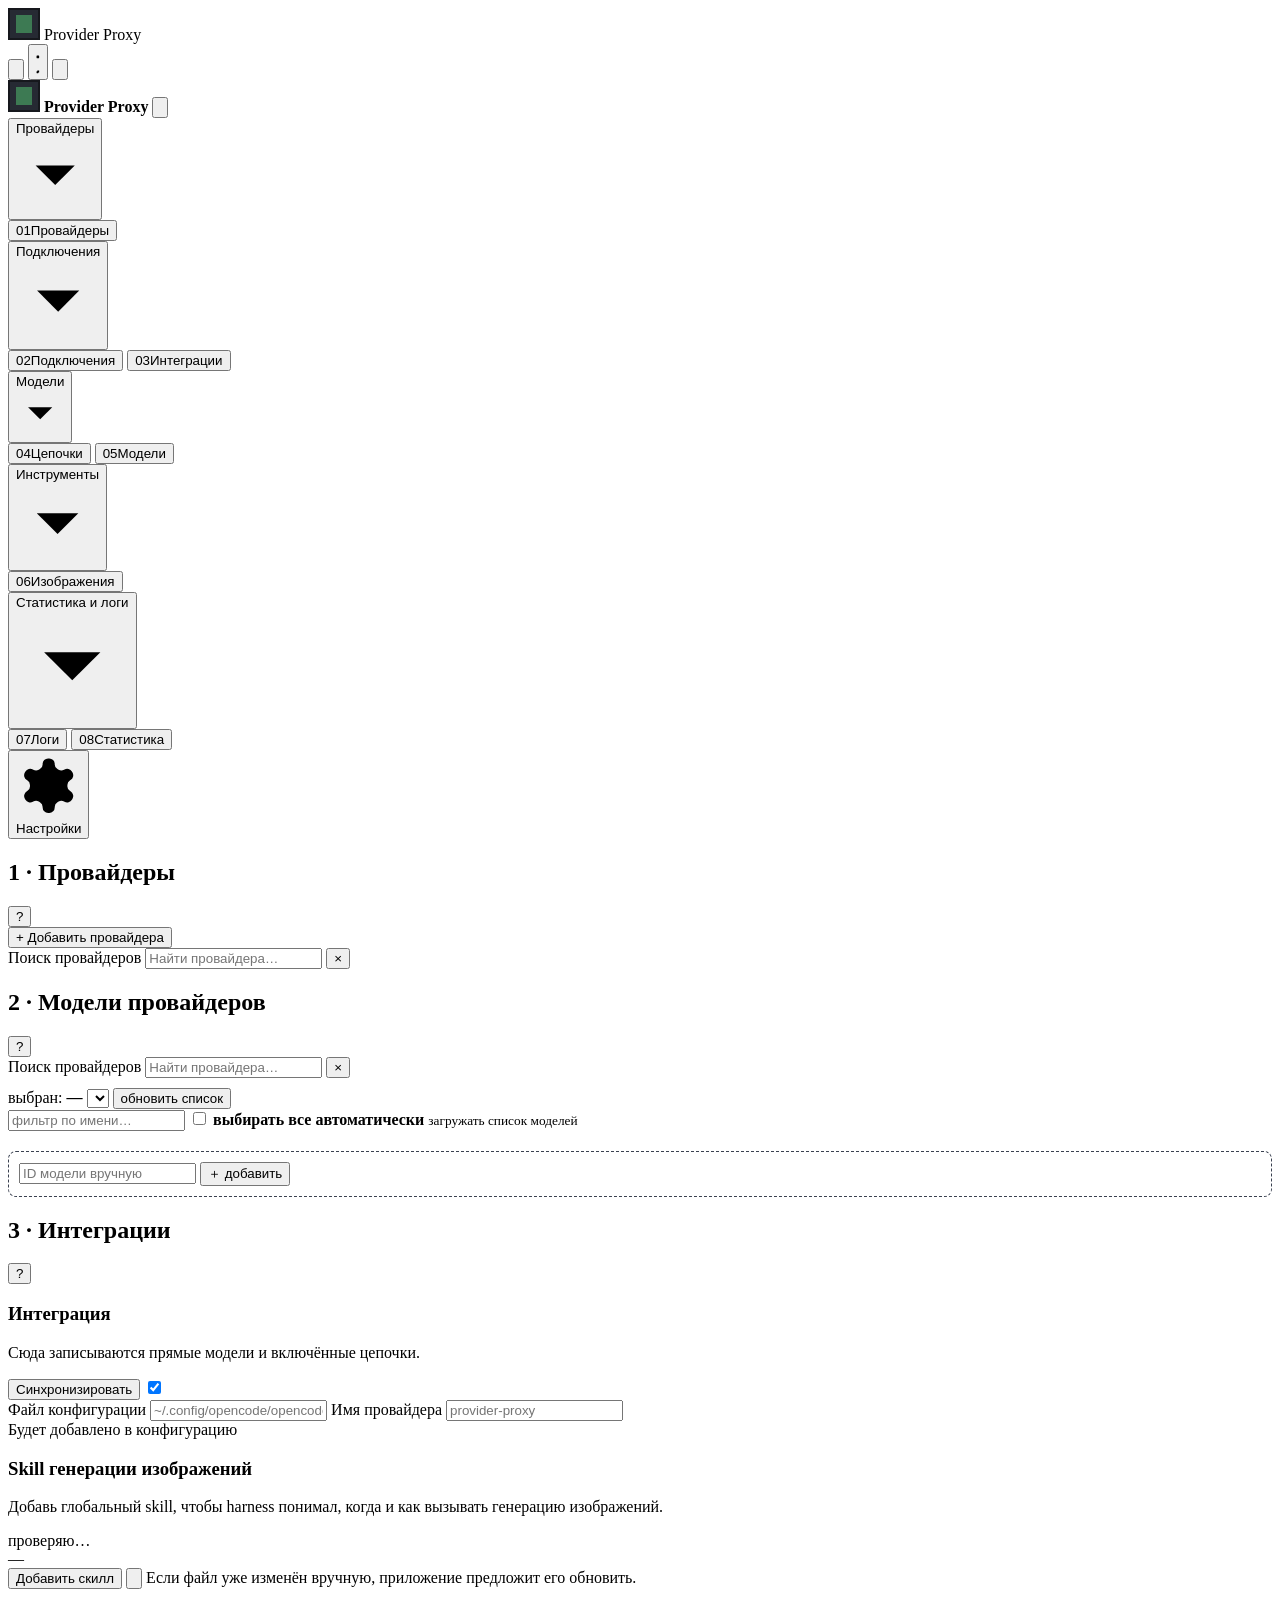
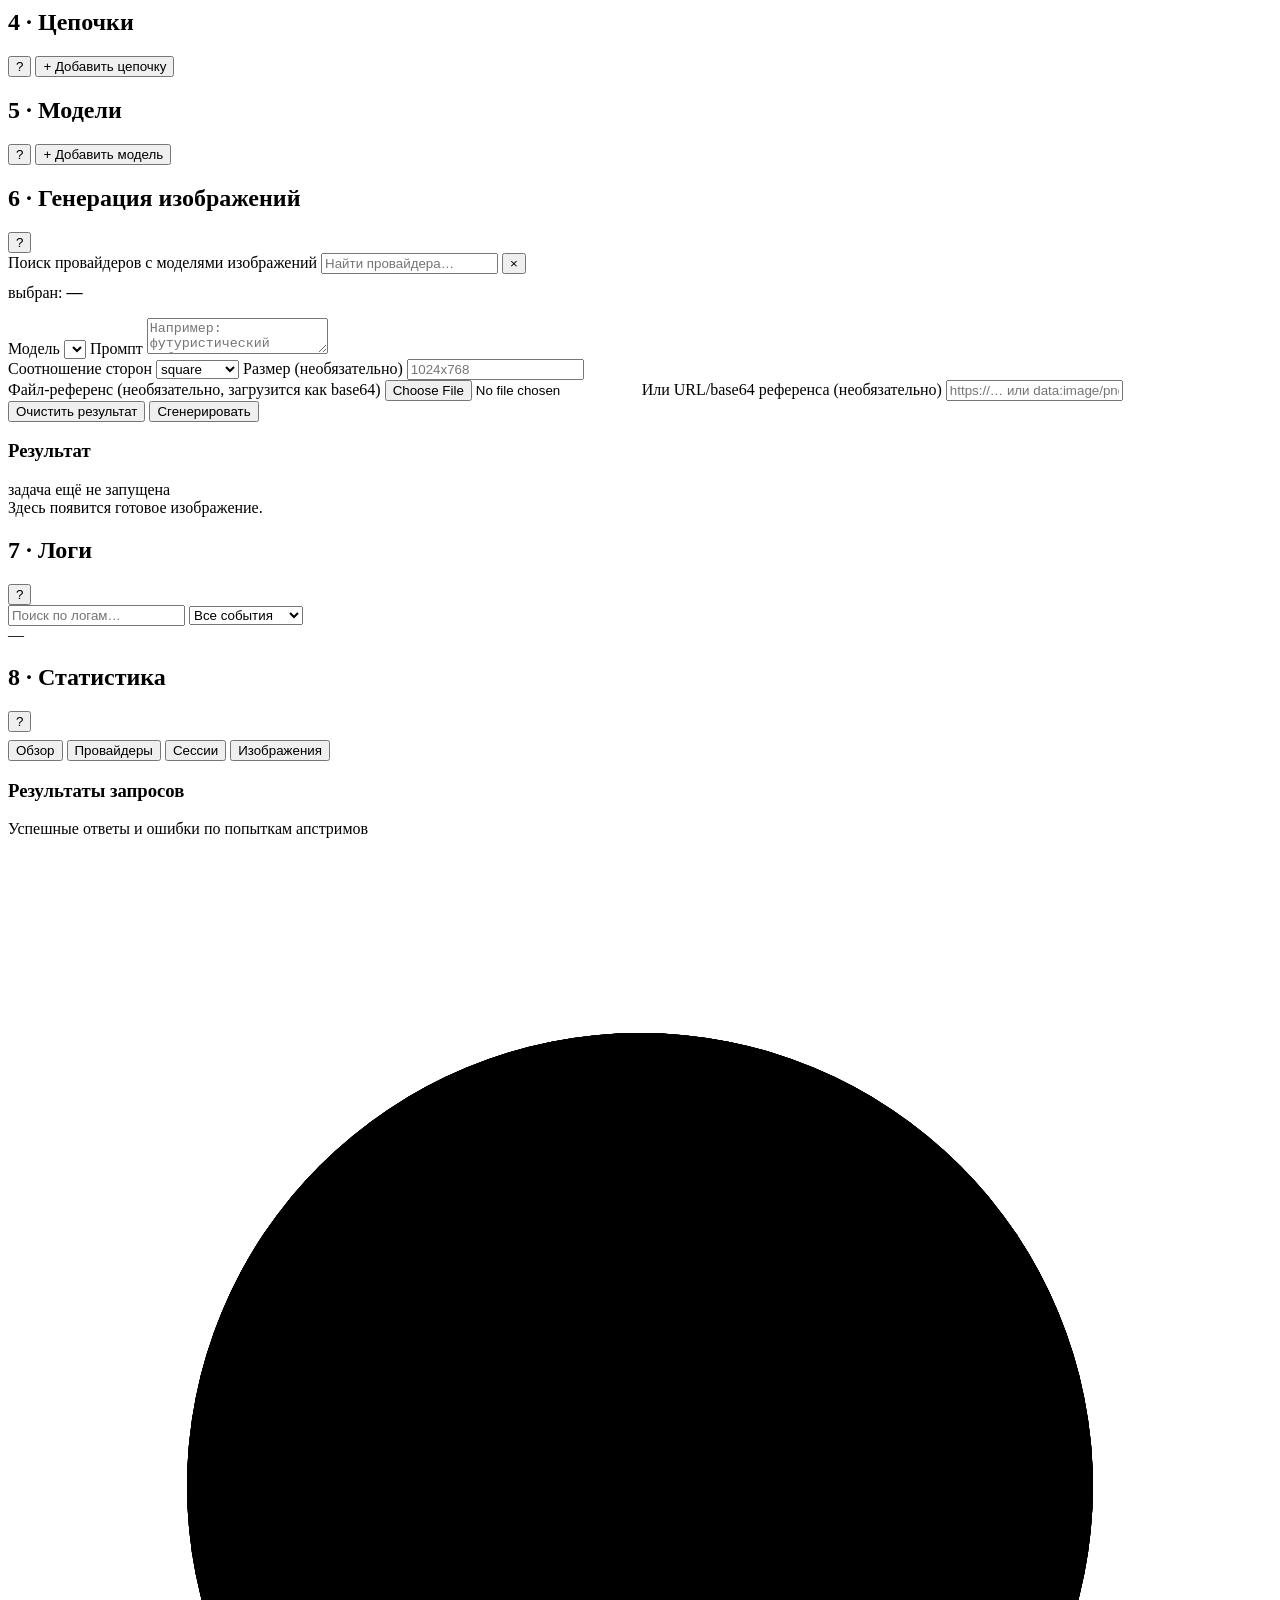
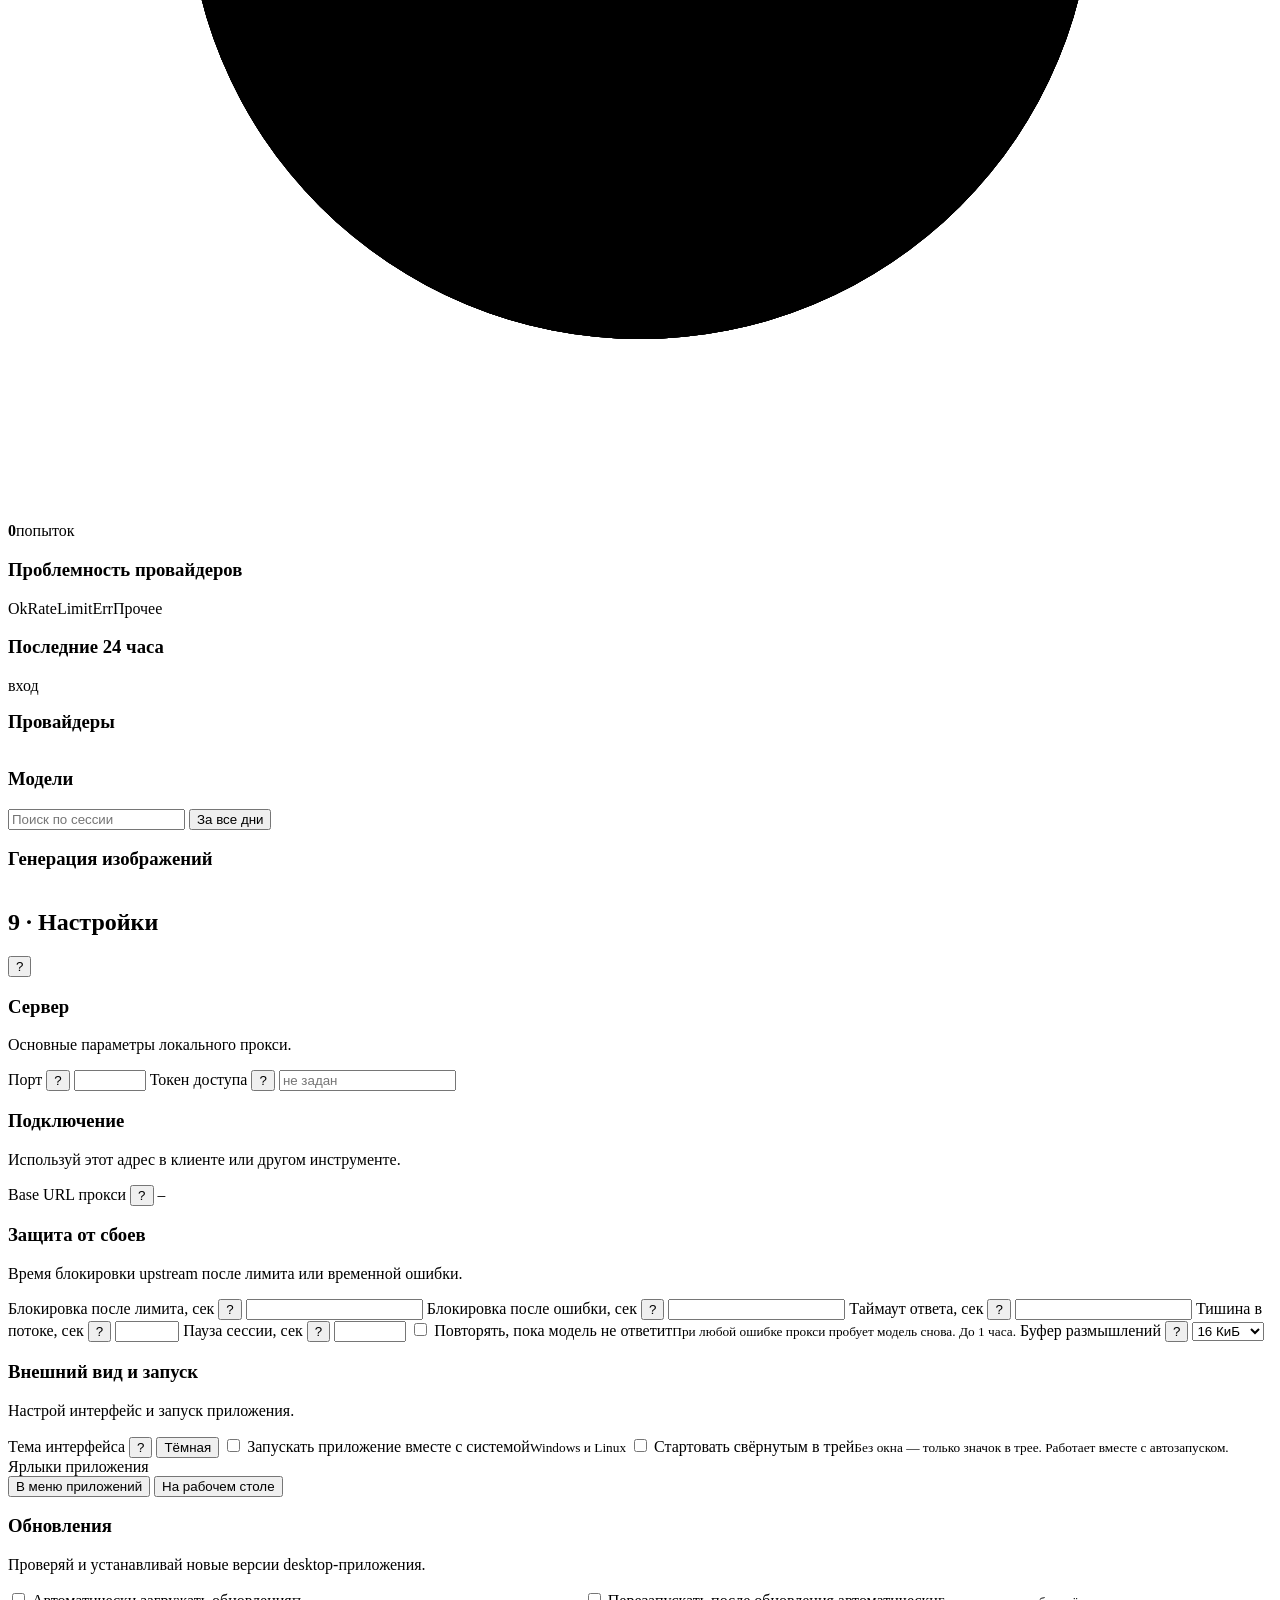
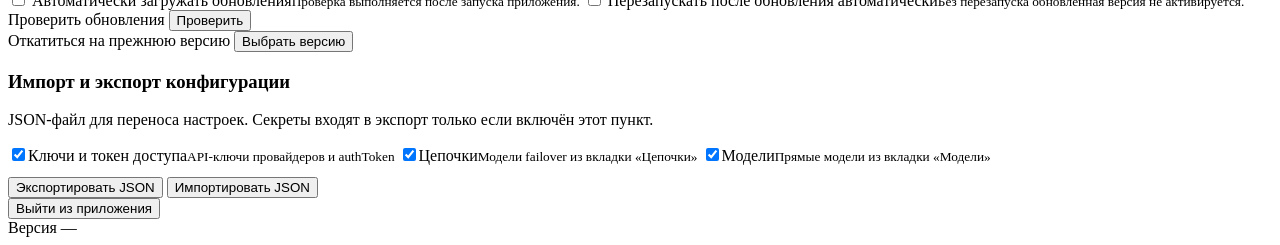
==== rust-desktop/frontend/index.html @ 4d6de106 "feat(window): кастомная рамка и кнопки окна на Windows" ====
<!doctype html>
<html lang="ru">
<head>
<meta charset="utf-8">
<meta name="viewport" content="width=device-width, initial-scale=1">
<title>provider_proxy</title>
<link rel="icon" type="image/png" href="[data-uri]">
</head>
<body>
<header id="titlebar" class="titlebar" data-tauri-drag-region="deep">
  <div class="titlebar-brand">
    <img class="titlebar-mark" src="[data-uri]" alt="">
    <span>Provider Proxy</span>
  </div>
  <div class="titlebar-controls">
    <button id="titlebar-minimize" class="titlebar-button" type="button" aria-label="Свернуть окно" title="Свернуть">
      <svg viewBox="0 0 10 10" aria-hidden="true"><path d="M1 5h8"/></svg>
    </button>
    <button id="titlebar-maximize" class="titlebar-button" type="button" aria-label="Развернуть окно" title="Развернуть">
      <svg class="titlebar-ico-maximize" viewBox="0 0 10 10" aria-hidden="true"><rect x="1.5" y="1.5" width="7" height="7" rx="1"/></svg>
      <svg class="titlebar-ico-restore" viewBox="0 0 10 10" aria-hidden="true"><path d="M3.5 3.5V1.5h5v5h-2"/><rect x="1.5" y="3.5" width="5" height="5" rx=".8"/></svg>
    </button>
    <button id="titlebar-close" class="titlebar-button titlebar-close" type="button" aria-label="Закрыть окно" title="Закрыть">
      <svg viewBox="0 0 10 10" aria-hidden="true"><path d="M1.6 1.6l6.8 6.8M8.4 1.6l-6.8 6.8"/></svg>
    </button>
  </div>
</header>
<main>
  <nav class="tabs" aria-label="Разделы приложения">
    <div class="tabs-brand">
      <img class="tabs-brand-mark" src="[data-uri]" alt="Provider Proxy">
      <span class="tabs-brand-text"><strong>Provider Proxy</strong></span>
      <button id="tabs-collapse" class="tabs-collapse" type="button" aria-label="Свернуть навигацию" aria-expanded="true" title="Свернуть навигацию"><svg viewBox="0 0 24 24" aria-hidden="true"><path d="m14 5-7 7 7 7"></path></svg></button>
    </div>
    <div class="tab-group" role="group" aria-label="Провайдеры">
      <button class="tab-group-toggle" type="button" data-group="providers" aria-expanded="true"><span>Провайдеры</span><span class="tab-group-chevron" aria-hidden="true"><svg viewBox="0 0 24 24"><path d="m6 9 6 6 6-6"/></svg></span></button>
      <div class="tab-group-tabs">
        <button data-tab="providers"><span class="tab-index">01</span><span class="tab-label">Провайдеры</span></button>
      </div>
    </div>
    <div class="tab-group" role="group" aria-label="Подключения">
      <button class="tab-group-toggle" type="button" data-group="connections" aria-expanded="true"><span>Подключения</span><span class="tab-group-chevron" aria-hidden="true"><svg viewBox="0 0 24 24"><path d="m6 9 6 6 6-6"/></svg></span></button>
      <div class="tab-group-tabs">
        <button data-tab="connections"><span class="tab-index">02</span><span class="tab-label">Подключения</span></button>
        <button data-tab="integrations"><span class="tab-index">03</span><span class="tab-label">Интеграции</span></button>
      </div>
    </div>
    <div class="tab-group" role="group" aria-label="Модели">
      <button class="tab-group-toggle" type="button" data-group="models" aria-expanded="true"><span>Модели</span><span class="tab-group-chevron" aria-hidden="true"><svg viewBox="0 0 24 24"><path d="m6 9 6 6 6-6"/></svg></span></button>
      <div class="tab-group-tabs">
        <button data-tab="chains"><span class="tab-index">04</span><span class="tab-label">Цепочки</span></button>
        <button data-tab="models"><span class="tab-index">05</span><span class="tab-label">Модели</span></button>
      </div>
    </div>
    <div class="tab-group" role="group" aria-label="Инструменты">
      <button class="tab-group-toggle" type="button" data-group="tools" aria-expanded="true"><span>Инструменты</span><span class="tab-group-chevron" aria-hidden="true"><svg viewBox="0 0 24 24"><path d="m6 9 6 6 6-6"/></svg></span></button>
      <div class="tab-group-tabs">
        <button data-tab="images"><span class="tab-index">06</span><span class="tab-label">Изображения</span></button>
      </div>
    </div>
    <div class="tab-group" role="group" aria-label="Статистика и логи">
      <button class="tab-group-toggle" type="button" data-group="stats" aria-expanded="true"><span>Статистика и логи</span><span class="tab-group-chevron" aria-hidden="true"><svg viewBox="0 0 24 24"><path d="m6 9 6 6 6-6"/></svg></span></button>
      <div class="tab-group-tabs">
        <button data-tab="logs"><span class="tab-index">07</span><span class="tab-label">Логи</span></button>
        <button data-tab="usage"><span class="tab-index">08</span><span class="tab-label">Статистика</span></button>
      </div>
    </div>
        <button id="update-nav-button" class="update-nav-button" type="button" hidden aria-label="Доступно обновление"><span class="update-nav-icon" aria-hidden="true"><svg viewBox="0 0 24 24"><path d="M21 15v4a2 2 0 0 1-2 2H5a2 2 0 0 1-2-2v-4"></path><path d="m7 10 5 5 5-5"></path><path d="M12 15V3"></path></svg></span><span id="update-nav-label">Обновление</span><span class="update-progress" id="update-progress" hidden><span class="update-progress-fill" id="update-progress-fill"></span></span></button>
        <button class="settings-nav-button" data-tab="settings" type="button"><span class="settings-nav-icon" aria-hidden="true"><svg viewBox="0 0 24 24"><path d="M12.22 2h-.44a2 2 0 0 0-2 2v.18a2 2 0 0 1-1 1.73l-.43.25a2 2 0 0 1-2 0l-.15-.08a2 2 0 0 0-2.73.73l-.22.38a2 2 0 0 0 .73 2.73l.15.1a2 2 0 0 1 1 1.72v.51a2 2 0 0 1-1 1.74l-.15.09a2 2 0 0 0-.73 2.73l.22.38a2 2 0 0 0 2.73.73l.15-.08a2 2 0 0 1 2 0l.43.25a2 2 0 0 1 1 1.73V20a2 2 0 0 0 2 2h.44a2 2 0 0 0 2-2v-.18a2 2 0 0 1 1-1.73l.43-.25a2 2 0 0 1 2 0l.15.08a2 2 0 0 0 2.73-.73l.22-.38a2 2 0 0 0-.73-2.73l-.15-.09a2 2 0 0 1-1-1.74v-.5a2 2 0 0 1 1-1.74l.15-.09a2 2 0 0 0 .73-2.73l-.22-.38a2 2 0 0 0-2.73-.73l-.15.08a2 2 0 0 1-2 0l-.43-.25a2 2 0 0 1-1-1.73V4a2 2 0 0 0-2-2z"></path><circle cx="12" cy="12" r="3"></circle></svg></span><span>Настройки</span></button>
  </nav>

  <section data-tab="providers">
    <div class="section-head">
      <h2>1&nbsp;·&nbsp;Провайдеры</h2>
      <button type="button" class="field-help" data-hint="Подключение внешних провайдеров." aria-label="Что на вкладке «Провайдеры»">?</button>
      <div class="row">
        <button id="p-checkins" style="display:none">Открыть все чекины</button>
        <button class="primary" id="p-add">+ Добавить провайдера</button>
      </div>
    </div>
    <div class="filter-bar">
      <label class="search-field">
        <span class="sr-only">Поиск провайдеров</span>
        <input id="providers-filter" placeholder="Найти провайдера…" autocomplete="off">
        <button id="providers-filter-clear" class="search-clear" type="button" aria-label="Очистить поиск провайдеров" title="Очистить">×</button>
      </label>
      <span id="providers-filter-result" class="filter-result"></span>
    </div>
    <table id="providers"></table>
  </section>

  <section data-tab="connections">
    <div class="section-head">
      <h2>2&nbsp;·&nbsp;Модели провайдеров</h2>
      <button type="button" class="field-help" data-hint="Включение моделей провайдера. Только включенные модели могут быть использованы в дальнейшем." aria-label="Что на вкладке «Подключения»">?</button>
      <span class="muted" id="pm-status"></span>
    </div>
    <div class="provider-picker">
      <div class="filter-bar">
        <label class="search-field">
          <span class="sr-only">Поиск провайдеров</span>
          <input id="pm-provider-filter" placeholder="Найти провайдера…" autocomplete="off">
          <button id="pm-provider-filter-clear" class="search-clear" type="button" aria-label="Очистить поиск провайдеров" title="Очистить">×</button>
        </label>
        <span id="pm-provider-result" class="filter-result"></span>
      </div>
      <div id="pm-provider-options" class="provider-options" role="listbox" aria-label="Список провайдеров"></div>
    </div>
    <div class="row" style="margin-top:10px">
      <span class="muted">выбран:</span>
      <span id="pm-provider-current" class="provider-current"><strong>—</strong></span>
      <select id="pm-provider" class="sr-only" tabindex="-1" aria-hidden="true"></select>
      <button type="button" id="pm-refresh">обновить список</button>
    </div>
    <div class="pm-filter-row">
      <input id="pm-filter" placeholder="фильтр по имени…">
      <label class="pm-autoload" title="Все модели провайдера выбираются и обновляются автоматически. Галочки на моделях не ставятся.">
        <input id="pm-autoload" type="checkbox">
        <span class="pm-autoload-body">
          <strong>выбирать все автоматически</strong>
          <small>загружать список моделей</small>
        </span>
      </label>
    </div>
    <div id="pm-list" style="max-height:360px;overflow:auto;margin-top:8px;padding-right:2px;scrollbar-gutter:stable;display:grid;grid-template-columns:repeat(var(--pm-cols,1),minmax(0,1fr));gap:8px"></div>
    <div class="row" style="margin-top:12px;padding:10px;border:1px dashed #3a4150;border-radius:8px">
      <input id="pm-manual" placeholder="ID модели вручную" style="flex:1">
      <button type="button" id="pm-add">＋ добавить</button>
    </div>
  </section>

  <section data-tab="integrations">
    <div class="section-head">
      <h2>3&nbsp;·&nbsp;Интеграции</h2>
      <button type="button" class="field-help" data-hint="Подключения к внешним инструментам." aria-label="Что на вкладке «Интеграции»">?</button>
    </div>
    <div class="opencode-panel integration-card">
      <div class="opencode-panel-head">
        <div>
          <h3>Интеграция</h3>
          <p>Сюда записываются прямые модели и включённые цепочки.</p>
        </div>
        <div class="integration-actions">
          <button id="opencode-sync" type="button">Синхронизировать</button>
          <label id="opencode-toggle" class="chain-toggle is-on" title="Выключить интеграцию">
            <input id="opencode-enabled" type="checkbox" checked>
            <span class="chain-switch" aria-hidden="true"></span>
          </label>
        </div>
      </div>
      <div class="opencode-config-grid">
        <label>Файл конфигурации
          <input id="oc-path" placeholder="~/.config/opencode/opencode.jsonc">
        </label>
        <label>Имя провайдера
          <input id="oc-provider" placeholder="provider-proxy">
        </label>
      </div>
      <div class="opencode-preview-head">
        <span class="muted">Будет добавлено в конфигурацию</span>
        <span id="oc-status" class="muted"></span>
      </div>
      <div id="oc-preview" class="opencode-preview"></div>
      <div class="skill-card integration-skill-card">
        <div class="skill-card-head">
          <div>
            <h3>Skill генерации изображений</h3>
            <p>Добавь глобальный skill, чтобы harness понимал, когда и как вызывать генерацию изображений.</p>
          </div>
          <span id="image-skill-status" class="skill-status">проверяю…</span>
        </div>
        <div id="image-skill-path" class="skill-path">—</div>
        <div class="row">
          <button type="button" id="image-skill-install" class="primary">Добавить скилл</button>
          <button type="button" id="image-skill-settings" class="settings-button" aria-label="Настройки skill" title="Модель по умолчанию для skill">
            <svg viewBox="0 0 24 24" aria-hidden="true"><path d="M4 6h5m6 0h5M4 12h2m6 0h8M4 18h8m6 0h2"/><circle cx="12" cy="6" r="2"/><circle cx="9" cy="12" r="2"/><circle cx="16" cy="18" r="2"/></svg>
          </button>
          <span class="muted">Если файл уже изменён вручную, приложение предложит его обновить.</span>
        </div>
      </div>
    </div>
  </section>

  <section data-tab="chains">
    <div class="section-head">
      <h2>4&nbsp;·&nbsp;Цепочки</h2>
      <button type="button" class="field-help" data-hint="Цепочка пробует модели по очереди: если первая не ответила, берётся следующая." aria-label="Что на вкладке «Цепочки»">?</button>
      <button class="primary" id="m-add">+ Добавить цепочку</button>
    </div>
    <div id="models"></div>
  </section>

  <section data-tab="models">
    <div class="section-head">
      <h2>5&nbsp;·&nbsp;Модели</h2>
      <button type="button" class="field-help" data-hint="Выбор провайдера и его моделей, которые нужно использовать без цепочки." aria-label="Что на вкладке «Модели»">?</button>
      <button class="primary" id="om-add">+ Добавить модель</button>
    </div>
    <div id="opencode-models" class="provider-models"></div>
  </section>

  <section data-tab="images">
    <div class="section-head">
      <h2>6&nbsp;·&nbsp;Генерация изображений</h2>
      <button type="button" class="field-help" data-hint="Использование image моделей для генерации изображений." aria-label="Что на вкладке «Изображения»">?</button>
      <span class="muted" id="ig-status"></span>
    </div>
    <div class="provider-picker">
      <div class="filter-bar">
        <label class="search-field">
          <span class="sr-only">Поиск провайдеров с моделями изображений</span>
          <input id="ig-provider-filter" placeholder="Найти провайдера…" autocomplete="off">
          <button id="ig-provider-filter-clear" class="search-clear" type="button" aria-label="Очистить поиск провайдеров" title="Очистить">×</button>
        </label>
        <span id="ig-provider-result" class="filter-result"></span>
      </div>
      <div id="ig-provider-options" class="provider-options" role="listbox" aria-label="Провайдеры с моделями изображений"></div>
    </div>
    <div class="row" style="margin-top:10px">
      <span class="muted">выбран:</span>
      <span id="ig-provider-current" class="provider-current"><strong>—</strong></span>
    </div>
    <div class="image-layout" style="margin-top:16px">
      <form id="ig-form" class="image-form">
        <label class="image-model-select">Модель
          <select id="ig-model"></select>
        </label>
        <label>Промпт
          <textarea id="ig-prompt" required placeholder="Например: футуристический киберпанк-город ночью, кинематографичный свет"></textarea>
        </label>
        <div class="row">
          <label>Соотношение сторон
            <select id="ig-ratio">
              <option value="square">square</option>
              <option value="portrait">portrait</option>
              <option value="landscape">landscape</option>
            </select>
          </label>
          <label><span class="image-field-heading">Размер <span class="muted">(необязательно)</span></span>
            <input id="ig-size" placeholder="1024x768">
          </label>
        </div>
        <label class="image-file-row"><span class="image-field-heading">Файл-референс <span class="muted">(необязательно, загрузится как base64)</span></span>
          <input id="ig-image-file" type="file" accept="image/*">
          <span id="ig-image-file-name" class="image-reference-name"></span>
        </label>
        <label class="image-url-row"><span class="image-field-heading">Или URL/base64 референса <span class="muted">(необязательно)</span></span>
          <input id="ig-image" placeholder="https://… или data:image/png;base64,…">
        </label>
        <div class="image-form-actions">
          <button type="button" id="ig-clear">Очистить результат</button>
          <button type="submit" class="primary" id="ig-generate">Сгенерировать</button>
        </div>
      </form>
      <article class="image-result">
        <div class="image-result-head">
          <div>
            <h3>Результат</h3>
            <div id="ig-task-status" class="image-task-status">задача ещё не запущена</div>
          </div>
        </div>
        <div id="ig-preview" class="image-preview"><div class="image-empty">Здесь появится готовое изображение.</div></div>
      </article>
    </div>
  </section>

  <section data-tab="logs">
    <div class="section-head">
        <h2>7&nbsp;·&nbsp;Логи</h2>
      <button type="button" class="field-help" data-hint="Записи прокси: переключения между провайдерами, ошибки апстримов и ответы моделей." aria-label="Что на вкладке «Логи»">?</button>
      <span class="muted" id="log-info"></span>
    </div>
    <div class="log-controls">
      <input id="log-search" type="search" placeholder="Поиск по логам…" aria-label="Поиск по логам">
      <select id="log-filter" aria-label="Фильтр логов">
        <option value="all">Все события</option>
        <option value="answer">Ответы</option>
        <option value="switch">Переключения</option>
        <option value="error">Ошибки</option>
      </select>
    </div>
    <div class="logbox" id="logbox">—</div>
    <div class="log-pager" id="log-pager"></div>
  </section>

  <section data-tab="usage">
    <div class="section-head">
        <h2>8&nbsp;·&nbsp;Статистика</h2>
      <button type="button" class="field-help" data-hint="Запросы, провайдеры и сессии за выбранный день и за всё время." aria-label="Что на вкладке «Статистика»">?</button>
      <span class="muted" id="u-info"></span>
    </div>
    <p class="muted" id="u-lifetime" style="margin:8px 0 0"></p>
    <div id="u-days" class="usage-days" role="tablist" aria-label="Статистика по дням"></div>
    <div id="u-groups" class="usage-groups" role="tablist" aria-label="Разделы статистики">
      <button type="button" class="usage-group" data-group="overview" role="tab">Обзор</button>
      <button type="button" class="usage-group" data-group="providers" role="tab">Провайдеры</button>
      <button type="button" class="usage-group" data-group="sessions" role="tab">Сессии</button>
      <button type="button" class="usage-group" data-group="images" role="tab">Изображения</button>
    </div>
    <div class="usage-panel" data-panel="overview">
      <div class="tiles" id="u-tiles"></div>
      <div class="usage-grid">
        <article class="chart-card">
          <div class="chart-head">
            <div>
              <h3>Результаты запросов</h3>
              <p>Успешные ответы и ошибки по попыткам апстримов</p>
            </div>
            <span class="muted" id="u-outcome-note"></span>
          </div>
          <div class="outcome-layout">
            <div class="donut-wrap">
              <svg viewBox="0 0 120 120" role="img" aria-label="Результаты запросов">
                <circle class="donut-track" cx="60" cy="60" r="43"></circle>
                <circle id="u-donut-ok" class="donut-segment ok" cx="60" cy="60" r="43"></circle>
                <circle id="u-donut-failed" class="donut-segment failed" cx="60" cy="60" r="43"></circle>
                <circle id="u-donut-skipped" class="donut-segment skipped" cx="60" cy="60" r="43"></circle>
                <circle id="u-donut-other" class="donut-segment other" cx="60" cy="60" r="43"></circle>
              </svg>
              <div class="donut-center"><strong id="u-donut-total">0</strong><span>попыток</span></div>
            </div>
            <div class="chart-legend" id="u-outcome-legend"></div>
          </div>
        </article>
        <article class="chart-card">
          <div class="chart-head">
            <div>
              <h3>Проблемность провайдеров</h3>
            </div>
            <div class="token-legend"><span class="token-key success">Ok</span><span class="token-key limit">RateLimit</span><span class="token-key error">Err</span><span class="token-key other">Прочее</span></div>
          </div>
          <div class="token-bars" id="u-token-chart"></div>
        </article>
      </div>
    </div>
    <div class="usage-panel" data-panel="providers">
      <article class="chart-card">
        <div class="chart-head">
          <div>
            <h3 id="u-hour-title">Последние 24 часа</h3>
          </div>
          <div class="token-legend"><span class="token-key input">вход</span></div>
        </div>
        <div class="hour-chart" id="u-hour-chart"></div>
      </article>
      <h3 style="margin-top:16px">Провайдеры</h3>
      <table id="u-providers"></table>
      <h3 style="margin-top:16px">Модели</h3>
      <table id="u-models"></table>
    </div>
    <div class="usage-panel" data-panel="sessions">
      <div class="filter-bar">
        <label class="search-field" style="margin:0">
          <input id="u-session-search" type="search" placeholder="Поиск по сессии" aria-label="Поиск по сессии">
        </label>
        <button type="button" id="u-session-all">За все дни</button>
        <span class="filter-result" id="u-session-count"></span>
      </div>
      <table id="u-sessions"></table>
      <div class="usage-pager" id="u-session-pager"></div>
    </div>
    <div class="usage-panel" data-panel="images">
      <h3>Генерация изображений</h3>
      <div class="tiles" id="u-image-tiles"></div>
      <div class="card" id="u-image-recent" style="margin-top:10px"></div>
      <table id="u-images"></table>
    </div>
  </section>

  <section data-tab="settings" class="settings-page">
    <div class="section-head">
      <h2>9&nbsp;·&nbsp;Настройки</h2>
      <button type="button" class="field-help" data-hint="Параметры прокси, внешний вид приложения и обновления разделены по группам." aria-label="Что на вкладке «Настройки»">?</button>
    </div>
    <div class="settings-page-grid">
      <div class="settings-block">
        <h3>Сервер</h3>
        <p>Основные параметры локального прокси.</p>
        <div class="settings-grid">
          <label for="s-port">
            <span class="field-label">Порт
              <button type="button" class="field-help" data-hint="Локальный порт прокси. Смена применится после перезапуска приложения." aria-label="Что делает настройка «Порт»">?</button>
            </span>
            <input id="s-port" type="number" min="1" max="65535" inputmode="numeric">
          </label>
          <label for="s-auth">
            <span class="field-label">Токен доступа
              <button type="button" class="field-help" data-hint="Необязательный Bearer-токен. Если задан, клиент должен присылать его в заголовке Authorization." aria-label="Что делает настройка «Токен доступа»">?</button>
            </span>
            <input id="s-auth" placeholder="не задан" autocomplete="off">
          </label>
        </div>
      </div>
      <div class="settings-block">
        <h3>Подключение</h3>
        <p>Используй этот адрес в клиенте или другом инструменте.</p>
        <div class="field-group">
          <span class="field-label">Base URL прокси
            <button type="button" class="field-help" data-hint="Этот адрес вписывается в клиент как OpenAI-совместимый endpoint." aria-label="Что такое Base URL прокси">?</button>
          </span>
          <code id="s-base-url" class="settings-value">—</code>
        </div>
      </div>
      <div class="settings-block wide">
        <h3>Защита от сбоев</h3>
        <p>Время блокировки upstream после лимита или временной ошибки.</p>
        <div class="settings-grid">
          <label for="s-limit">
            <span class="field-label">Блокировка после лимита, сек
              <button type="button" class="field-help" data-hint="Сколько не отправлять запросы к провайдеру после ответа 429 или исчерпания квоты." aria-label="Что значит «Блокировка после лимита»">?</button>
            </span>
            <input id="s-limit" type="number" min="1" step="1" inputmode="numeric">
          </label>
          <label for="s-error">
            <span class="field-label">Блокировка после ошибки, сек
              <button type="button" class="field-help" data-hint="Сколько не отправлять запросы после сетевой ошибки или ответа 5xx." aria-label="Что значит «Блокировка после ошибки»">?</button>
            </span>
            <input id="s-error" type="number" min="1" step="1" inputmode="numeric">
          </label>
          <label for="s-header">
            <span class="field-label">Таймаут ответа, сек
              <button type="button" class="field-help" data-hint="Ожидание заголовков ответа. Пока стрим идёт, таймаут не считается." aria-label="Что значит «Таймаут ответа»">?</button>
            </span>
            <input id="s-header" type="number" min="1" step="1" inputmode="numeric">
          </label>
          <label for="s-stream-idle">
            <span class="field-label">Тишина в потоке, сек
              <button type="button" class="field-help" data-hint="Сколько ждать хоть одного байта от провайдера после ответа 200. Если молчит дольше — попытка считается неудачной и цепочка берёт следующего." aria-label="Что значит «Тишина в потоке»">?</button>
            </span>
            <input id="s-stream-idle" type="number" min="10" max="3600" step="1" inputmode="numeric">
          </label>
          <label for="s-session-gap">
            <span class="field-label">Пауза сессии, сек
              <button type="button" class="field-help" data-hint="Длительность сессии — сумма пауз между запросами. Пауза длиннее этого значения считается простоем и не входит в длительность." aria-label="Что значит «Пауза сессии»">?</button>
            </span>
            <input id="s-session-gap" type="number" min="30" max="86400" step="1" inputmode="numeric">
          </label>
          <label class="setting-option" id="s-retry-forever-wrap">
            <input id="s-retry-forever" type="checkbox">
            <span>Повторять, пока модель не ответит<small>При любой ошибке прокси пробует модель снова. До 1 часа.</small></span>
          </label>
          <label for="s-pending-buffer">
            <span class="field-label">Буфер размышлений
              <button type="button" class="field-help" data-hint="Сколько модель может думать вслух, прежде чем прокси сочтёт попытку пустой и перейдёт к следующей. Больше — терпимее к долгим размышлениям, но больше памяти на активный запрос." aria-label="Что значит «Буфер размышлений»">?</button>
            </span>
            <select id="s-pending-buffer">
              <option value="16384">16 КиБ</option>
              <option value="262144">256 КиБ</option>
              <option value="1048576">1 МиБ</option>
              <option value="2097152">2 МиБ</option>
              <option value="4194304">4 МиБ</option>
              <option value="8388608">8 МиБ</option>
              <option value="16777216">16 МиБ</option>
            </select>
          </label>
        </div>
      </div>
      <div class="settings-block">
        <h3>Внешний вид и запуск</h3>
        <p>Настрой интерфейс и запуск приложения.</p>
        <div class="settings-grid">
          <label for="s-theme-open">
            <span class="field-label">Тема интерфейса
              <button type="button" class="field-help" data-hint="«Как в системе» следует текущей теме рабочего стола. Остальные темы — фиксированные палитры." aria-label="Что значит «Тема интерфейса»">?</button>
            </span>
            <button type="button" id="s-theme-open" class="theme-open-button"><span id="s-theme-current">Тёмная</span></button>
          </label>
          <label class="setting-option" id="s-autostart-wrap">
            <input id="s-autostart" type="checkbox">
            <span>Запускать приложение вместе с системой<small id="s-autostart-help">Windows и Linux</small></span>
          </label>
          <label class="setting-option is-disabled" id="s-autostart-tray-wrap">
            <input id="s-autostart-tray" type="checkbox">
            <span>Стартовать свёрнутым в трей<small id="s-autostart-tray-help">Без окна — только значок в трее. Работает вместе с автозапуском.</small></span>
          </label>
          <div class="setting-option setting-action" id="s-shortcut-wrap">
            <span>Ярлыки приложения</span>
            <div class="row shortcut-actions">
              <button type="button" id="s-create-shortcut-menu">В меню приложений</button>
              <button type="button" id="s-create-shortcut-desktop">На рабочем столе</button>
            </div>
          </div>
        </div>
      </div>
      <div class="settings-block">
        <h3>Обновления</h3>
        <p>Проверяй и устанавливай новые версии desktop-приложения.</p>
        <div class="settings-grid">
          <label class="setting-option" id="s-auto-update-wrap">
            <input id="s-auto-update" type="checkbox">
            <span>Автоматически загружать обновления<small id="s-auto-update-help">Проверка выполняется после запуска приложения.</small></span>
          </label>
          <label class="setting-option" id="s-auto-restart-wrap">
            <input id="s-auto-restart" type="checkbox">
            <span>Перезапускать после обновления автоматически<small>Без перезапуска обновлённая версия не активируется.</small></span>
          </label>
          <div class="setting-option setting-action" id="s-check-update-wrap">
            <span>Проверить обновления</span>
            <button type="button" id="s-check-update">Проверить</button>
          </div>
          <div class="setting-option setting-action" id="s-rollback-wrap">
            <span>Откатиться на прежнюю версию</span>
            <button type="button" id="s-rollback-open">Выбрать версию</button>
          </div>
        </div>
      </div>
      <div class="settings-block wide">
        <h3>Импорт и экспорт конфигурации</h3>
        <p>JSON-файл для переноса настроек. Секреты входят в экспорт только если включён этот пункт.</p>
        <div class="settings-grid">
          <label class="setting-option"><input id="config-export-keys" type="checkbox" checked><span>Ключи и токен доступа<small>API-ключи провайдеров и authToken</small></span></label>
          <label class="setting-option"><input id="config-export-chains" type="checkbox" checked><span>Цепочки<small>Модели failover из вкладки «Цепочки»</small></span></label>
          <label class="setting-option"><input id="config-export-models" type="checkbox" checked><span>Модели<small>Прямые модели из вкладки «Модели»</small></span></label>
        </div>
        <div class="row" style="margin-top:12px">
          <button type="button" id="config-export">Экспортировать JSON</button>
          <button type="button" id="config-import">Импортировать JSON</button>
          <input id="config-import-file" type="file" accept="application/json,.json" hidden>
        </div>
      </div>
    </div>
    <div class="settings-page-actions">
      <button type="button" id="settings-shutdown" class="danger">Выйти из приложения</button>
    </div>
    <div class="settings-version">Версия <span id="s-version">—</span></div>
  </section>

  <div class="status" id="status" role="status" aria-live="polite"></div>
</main>

<!-- Диалог: провайдер (добавить / изменить) -->
<dialog id="dlg-provider" aria-labelledby="dp-title">
  <form method="dialog" id="dp-form" class="dialog-form">
    <div class="dialog-header">
      <h3 id="dp-title">Добавить провайдера</h3>
    </div>
    <div class="dialog-body">
      <label>Имя провайдера
        <input id="dp-name" required placeholder="openrouter">
      </label>
      <label>baseURL — адрес api провайдера
        <input id="dp-url" required placeholder="https://openrouter.ai/api/v1">
      </label>
      <label>apiKey — приватный ключ провайдера
        <input id="dp-key" type="password" placeholder="sk-...">
      </label>
      <label>Домашняя страница — добавляет кнопку открытия страницы (опционально)
        <input id="dp-homepage" placeholder="https://provider.example">
      </label>
      <label>Ссылка для чекина — для открытия страницы check in (опционально)
        <input id="dp-checkin" placeholder="https://provider.example/checkin">
      </label>
    </div>
    <div class="dialog-actions">
      <button type="button" id="dp-cancel">Отмена</button>
      <button value="save" class="primary">Сохранить</button>
    </div>
  </form>
</dialog>

<!-- Диалог: модель (добавить / изменить) -->
<dialog id="dlg-model" aria-labelledby="dm-title" aria-describedby="dm-help">
  <form method="dialog" id="dm-form" class="dialog-form">
    <div class="dialog-header">
      <h3 id="dm-title">Добавить цепочку</h3>
      <p id="dm-help">Добавь модели провайдеров в нужном порядке — первая будет основной, остальные запасными.</p>
    </div>
    <div class="dialog-body">
      <label>Название цепочки
        <input id="dm-name" required placeholder="claude-sonnet" aria-label="Название цепочки" aria-describedby="dm-name-help">
      </label>
      <span id="dm-name-help" class="muted" style="display:block;margin:-5px 0 14px">Цепочка будет доступна как <code>proxy/&lt;имя&gt;</code>.</span>

      <section class="dialog-section" aria-labelledby="dm-chain-title">
        <div class="dialog-section-head">
          <div>
            <h4 id="dm-chain-title">1. Порядок цепочки</h4>
            <p>Первый провайдер — основной, остальные используются как запасные.</p>
          </div>
          <span id="dm-count" class="dialog-count"></span>
        </div>
        <div id="dm-chain" class="chain-editor" aria-live="polite"></div>
      </section>

      <section class="dialog-section" aria-labelledby="dm-add-title">
        <div class="dialog-section-head">
          <div>
            <h4 id="dm-add-title">2. Добавить провайдера</h4>
            <p>Найди провайдера и выбери модель — она добавится в конец цепочки.</p>
          </div>
        </div>
        <div class="provider-picker">
          <div class="filter-bar chain-provider-filter">
            <label class="search-field">
              <span class="sr-only">Поиск провайдеров в цепочке</span>
              <input id="dm-provider-filter" placeholder="Найти провайдера…" autocomplete="off">
              <button id="dm-provider-filter-clear" class="search-clear" type="button" aria-label="Очистить поиск провайдеров" title="Очистить">×</button>
            </label>
            <span id="dm-provider-result" class="filter-result provider-result-count"></span>
          </div>
          <div id="dm-provider-options" class="provider-options" role="listbox" aria-label="Провайдеры для цепочки"></div>
        </div>
        <div id="dm-pick-list"></div>
        <details class="manual-add">
          <summary>Модели нет в списке? Ввести ID вручную</summary>
          <div class="dialog-add-row">
            <label class="sr-only" for="dm-add-model">ID модели у провайдера</label>
            <input id="dm-add-model" placeholder="ID модели у провайдера">
            <button type="button" id="dm-add">Добавить</button>
          </div>
        </details>
      </section>
    </div>
    <div class="dialog-actions">
      <button type="button" id="dm-cancel">Отмена</button>
      <button value="save" class="primary">Сохранить</button>
    </div>
  </form>
</dialog>

<!-- Диалог: прямая модель -->
<dialog id="dlg-opencode-model" aria-labelledby="dom-title" aria-describedby="dom-help">
  <form method="dialog" id="dom-form" class="dialog-form">
    <div class="dialog-header">
      <h3 id="dom-title">Добавить модель</h3>
      <p id="dom-help">Выбери провайдера, затем одну или несколько моделей из списка вкладки «Подключения».</p>
    </div>
    <div class="dialog-body">
      <div class="provider-picker">
        <div class="filter-bar">
          <label class="search-field">
            <span class="sr-only">Поиск провайдеров</span>
            <input id="dom-provider-filter" placeholder="Найти провайдера…" autocomplete="off">
            <button id="dom-provider-filter-clear" class="search-clear" type="button" aria-label="Очистить поиск провайдеров" title="Очистить">×</button>
          </label>
          <span id="dom-provider-result" class="filter-result"></span>
        </div>
        <div id="dom-provider-options" class="provider-options" role="listbox" aria-label="Провайдеры для модели"></div>
      </div>
      <div class="row" style="margin-top:10px">
        <span class="muted">выбран:</span>
        <span id="dom-provider-current" class="provider-current"><strong>—</strong></span>
      </div>
      <div class="dialog-section">
        <div class="dialog-section-head">
          <div>
            <h4>Модели провайдера</h4>
          </div>
          <span id="dom-count" class="dialog-count"></span>
        </div>
        <input id="dom-filter" placeholder="фильтр по имени…" style="width:100%">
        <label class="check" style="margin-top:10px"><input id="dom-select-all" type="checkbox"> выбрать все доступные модели</label>
        <div id="dom-model-list" style="max-height:300px;overflow:auto;margin-top:10px;display:grid;gap:7px"></div>
      </div>
    </div>
    <div class="dialog-actions">
      <button type="button" id="dom-cancel">Отмена</button>
      <button value="save" class="primary">Сохранить</button>
    </div>
  </form>
</dialog>

<!-- Диалог: параметры модели провайдера -->
<dialog id="dlg-model-settings" aria-labelledby="dms-title">
  <form method="dialog" id="dms-form" class="dialog-form">
    <div class="dialog-header">
      <h3 id="dms-title">Параметры модели</h3>
    </div>
    <div class="dialog-body">
      <div class="provider-current" style="margin-bottom:14px"><strong id="dms-model">—</strong></div>
      <label>Тип модели
        <select id="dms-kind">
          <option value="auto">Определять автоматически</option>
          <option value="chat">Обычная (chat)</option>
          <option value="image">Изображения (image)</option>
        </select>
      </label>
      <label>Контекст модели, токенов
        <input id="dms-context" type="number" min="1" step="1" inputmode="numeric" placeholder="например, 128000">
      </label>
      <button type="button" id="dms-context-max">Авто</button>
      <p class="muted" style="margin:0 0 10px">«Авто» берёт значение из <code>/v1/models</code>. Своё число в поле перекрывает его до следующего обновления списка.</p>
    </div>
    <div class="dialog-actions">
      <button type="button" id="dms-cancel">Отмена</button>
      <button value="save" class="primary">Сохранить</button>
    </div>
  </form>
</dialog>

<!-- Диалог: настройки генерации изображений -->
<dialog id="dlg-image-settings" aria-labelledby="image-settings-title" aria-describedby="image-settings-help">
  <form method="dialog" id="image-settings-form" class="dialog-form settings-form">
    <div class="dialog-header">
      <h3 id="image-settings-title">Модель по умолчанию для skill</h3>
      <p id="image-settings-help">Провайдер и модель, которые skill генерации изображений использует, если в задаче не указана другая модель.</p>
    </div>
    <div class="dialog-body">
      <div class="skill-card">
        <div class="skill-card-head"><div><h4>Модель по умолчанию</h4><p>Будет выбрана на вкладке изображений при открытии приложения.</p></div></div>
        <div class="row"><label style="flex:1">Провайдер<select id="ig-default-provider"></select></label><label style="flex:1">Модель<select id="ig-default-model"></select></label></div>
      </div>
    </div>
    <div class="dialog-actions">
      <button type="button" id="image-settings-cancel">Закрыть</button>
    </div>
  </form>
</dialog>

<!-- Диалог: токен доступа к прокси -->
<dialog id="dlg-token" aria-labelledby="token-title" aria-describedby="token-help">
  <form method="dialog" id="token-form" class="dialog-form">
    <div class="dialog-header">
      <h3 id="token-title">Токен доступа</h3>
      <p id="token-help">Прокси защищён токеном (authToken). Введите его, чтобы открыть интерфейс. Токен хранится в настройках прокси и уже есть у того, кто его включал.</p>
    </div>
    <div class="dialog-body">
      <label>Токен
        <input id="token-input" type="password" autocomplete="off" placeholder="authToken">
      </label>
      <p class="muted" id="token-note"></p>
    </div>
    <div class="dialog-actions">
      <button type="button" id="token-cancel">Отмена</button>
      <button type="button" id="token-save" class="primary">Открыть</button>
    </div>
  </form>
</dialog>

<!-- Диалог: выбор темы интерфейса -->
<dialog id="dlg-theme" aria-labelledby="theme-title">
  <form method="dialog" class="dialog-form">
    <div class="dialog-header">
      <h3 id="theme-title">Тема интерфейса</h3>
    </div>
    <div class="dialog-body">
      <div class="theme-layout">
        <div class="theme-list">
          <div class="filter-bar">
            <label class="search-field" style="margin:0">
              <span class="sr-only">Поиск темы</span>
              <input id="theme-search" placeholder="Найти тему…" autocomplete="off">
            </label>
            <span id="theme-search-result" class="filter-result"></span>
          </div>
          <div id="theme-options" class="theme-options" role="listbox" aria-label="Доступные темы"></div>
        </div>
        <!-- Live sample controls: they are clickable, but act on nothing. They
             only show how the current theme paints each element. -->
        <aside class="theme-preview">
          <h4>Элементы</h4>
          <span class="field-label">Text Label</span>
          <input placeholder="Text Box">
          <select>
            <option>Dropdown</option>
            <option>Option 2</option>
          </select>
          <div class="row">
            <button class="primary" type="button">Button 1</button>
            <button type="button">Button 2</button>
            <button class="danger" type="button">Button 3</button>
          </div>
          <div class="row">
            <label class="chain-toggle" title="Switch on"><input type="checkbox" checked><span class="chain-switch"></span></label>
            <label class="chain-toggle" title="Switch off"><input type="checkbox"><span class="chain-switch"></span></label>
          </div>
          <div class="row">
            <span class="pill">метка</span>
            <span class="pill empty">пусто</span>
            <span class="ok-cell">успех</span>
            <span class="warn">лимит</span>
            <span class="bad">ошибка</span>
          </div>
          <div class="theme-preview-toast"><span class="b">ответ</span><span>сообщение в логе</span></div>
        </aside>
      </div>
    </div>
    <div class="dialog-actions">
      <button type="button" id="theme-close">Закрыть</button>
    </div>
  </form>
</dialog>

<!-- Диалог: выбор версии для отката -->
<dialog id="dlg-rollback" aria-labelledby="rollback-title">
  <form method="dialog" class="dialog-form">
    <div class="dialog-header">
      <h3 id="rollback-title">Откат на прежнюю версию</h3>
      <p>Выбранная версия скачается и заменит текущий бинарник после перезапуска. Настройки и статистика остаются на месте.</p>
    </div>
    <div class="dialog-body">
      <div class="filter-bar">
        <label class="search-field" style="margin:0">
          <input id="rollback-search" type="search" placeholder="Поиск по версии" aria-label="Поиск по версии">
        </label>
        <select id="rollback-filter" aria-label="Фильтр версий" style="flex:0 0 auto;width:auto">
          <option value="older">Только старше текущей</option>
          <option value="all">Все версии</option>
          <option value="current">Только текущая</option>
        </select>
        <span class="filter-result" id="rollback-count"></span>
      </div>
      <div class="rollback-list" id="rollback-list"></div>
    </div>
    <div class="dialog-actions">
      <button type="button" id="rollback-cancel">Отмена</button>
    </div>
  </form>
</dialog>

<div class="field-hint-layer" id="field-hint" role="tooltip" hidden></div>

<!-- Диалог: все сессии за 7 дней -->
<dialog id="dlg-all-sessions" aria-labelledby="all-sessions-title">
  <form method="dialog" class="dialog-form">
    <div class="dialog-header">
      <h3 id="all-sessions-title">Все сессии</h3>
      <p>Сессии за все сохранённые дни. Клик по названию копирует ID сессии.</p>
    </div>
    <div class="dialog-body">
      <div class="filter-bar">
        <label class="search-field" style="margin:0">
          <input id="all-sessions-search" type="search" placeholder="Поиск по сессии" aria-label="Поиск по всем сессиям">
        </label>
        <span class="filter-result" id="all-sessions-count"></span>
      </div>
      <table id="all-sessions-table"></table>
      <div class="usage-pager" id="all-sessions-pager"></div>
    </div>
    <div class="dialog-actions">
      <button type="button" id="all-sessions-close">Закрыть</button>
    </div>
  </form>
</dialog>

<link rel="stylesheet" href="/css/tokens.css">
<link rel="stylesheet" href="/css/layout.css">
<link rel="stylesheet" href="/css/components.css">
<link rel="stylesheet" href="/css/pages.css">
<script src="/js/core.js"></script>
<script src="/js/providers.js"></script>
<script src="/js/dialogs-provider.js"></script>
<script src="/js/dialogs-chain.js"></script>
<script src="/js/models.js"></script>
<script src="/js/connections.js"></script>
<script src="/js/shared.js"></script>
<script src="/js/images.js"></script>
<script src="/js/tabs.js"></script>
<script src="/js/logs.js"></script>
<script src="/js/usage.js"></script>
</body>
</html>
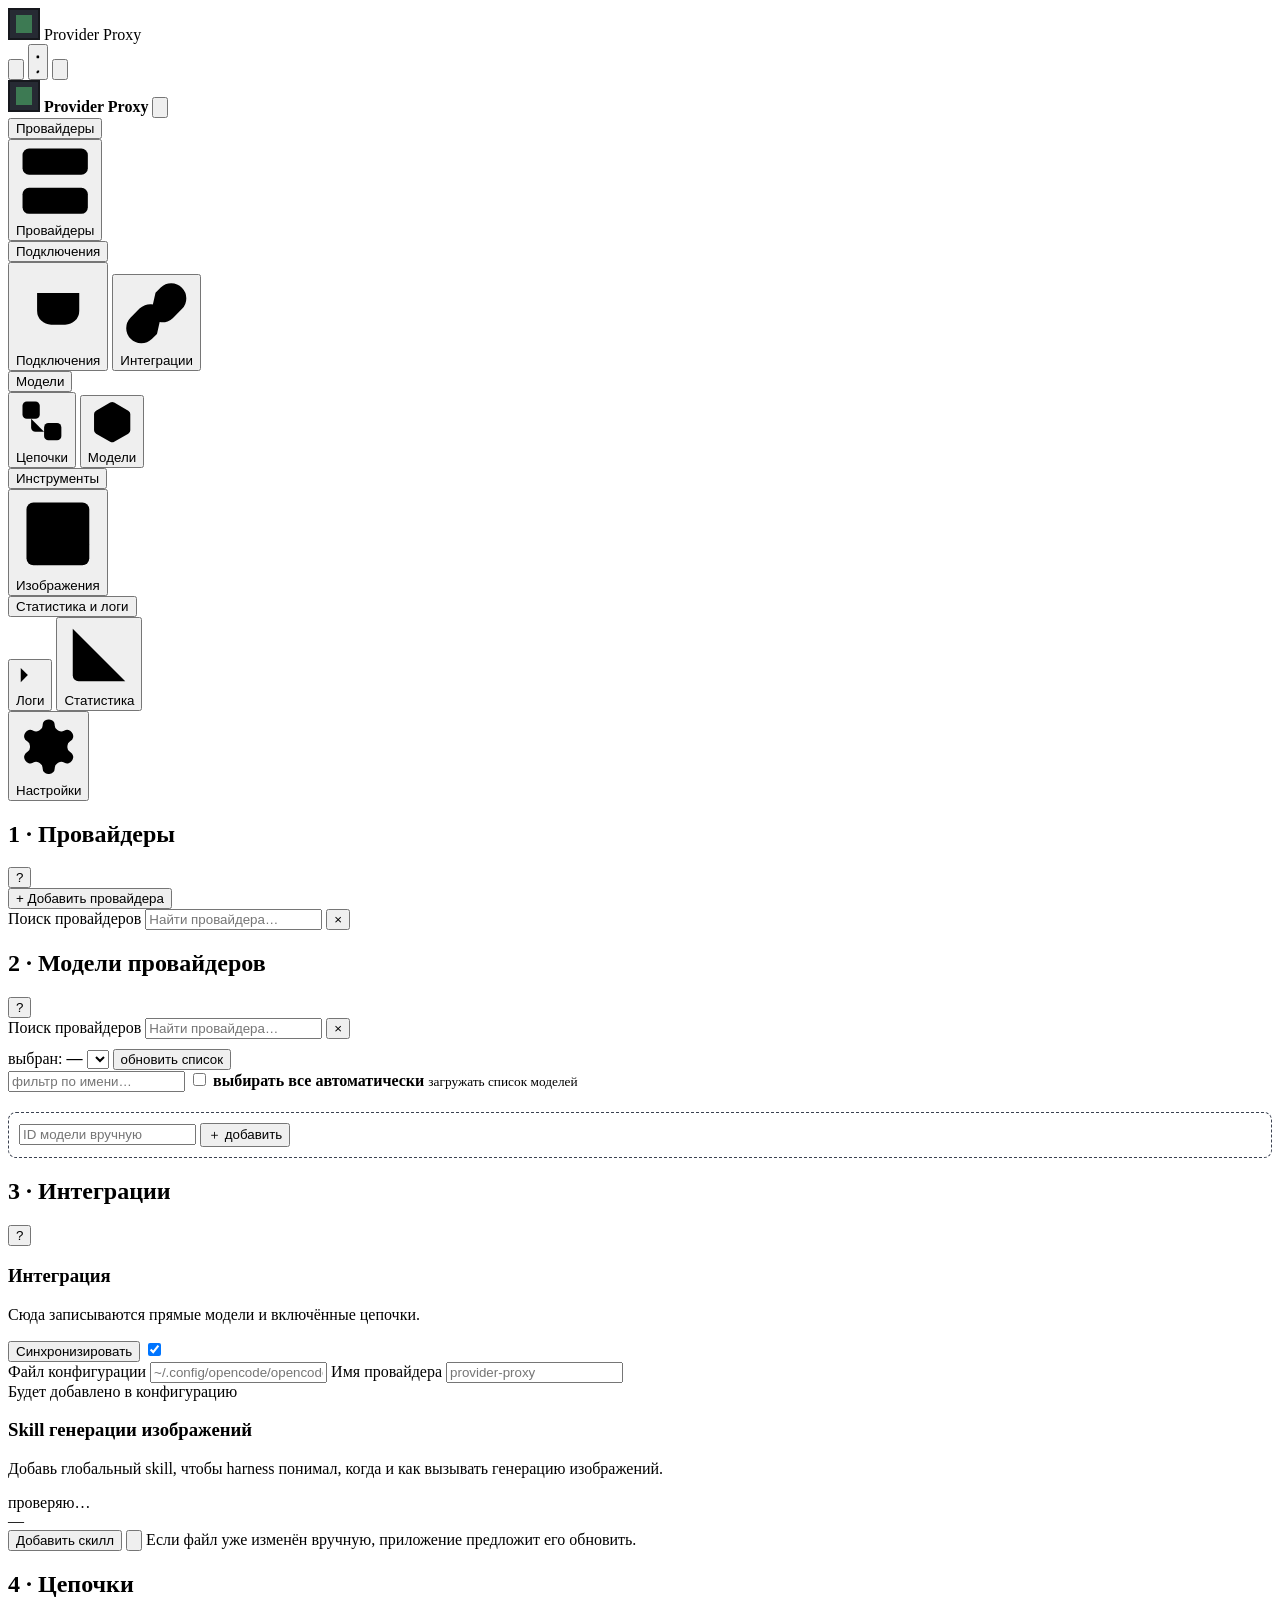
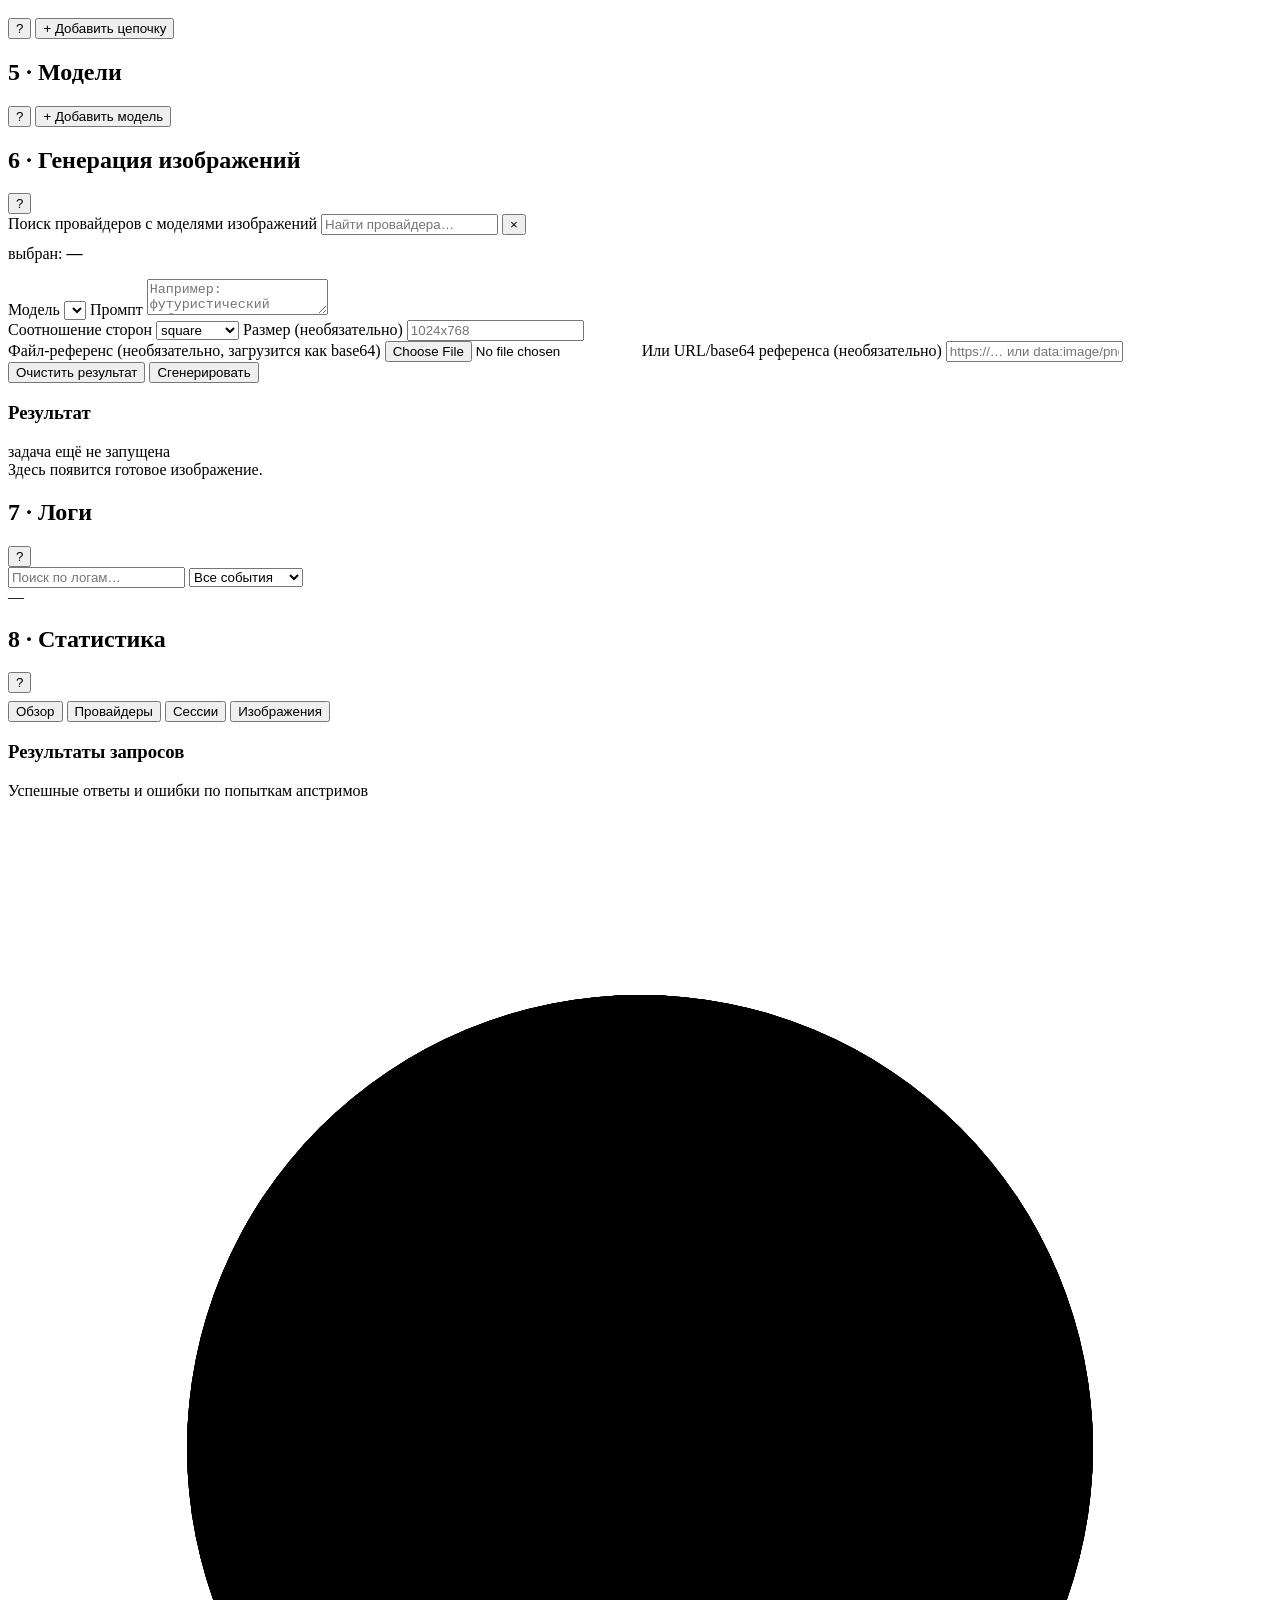
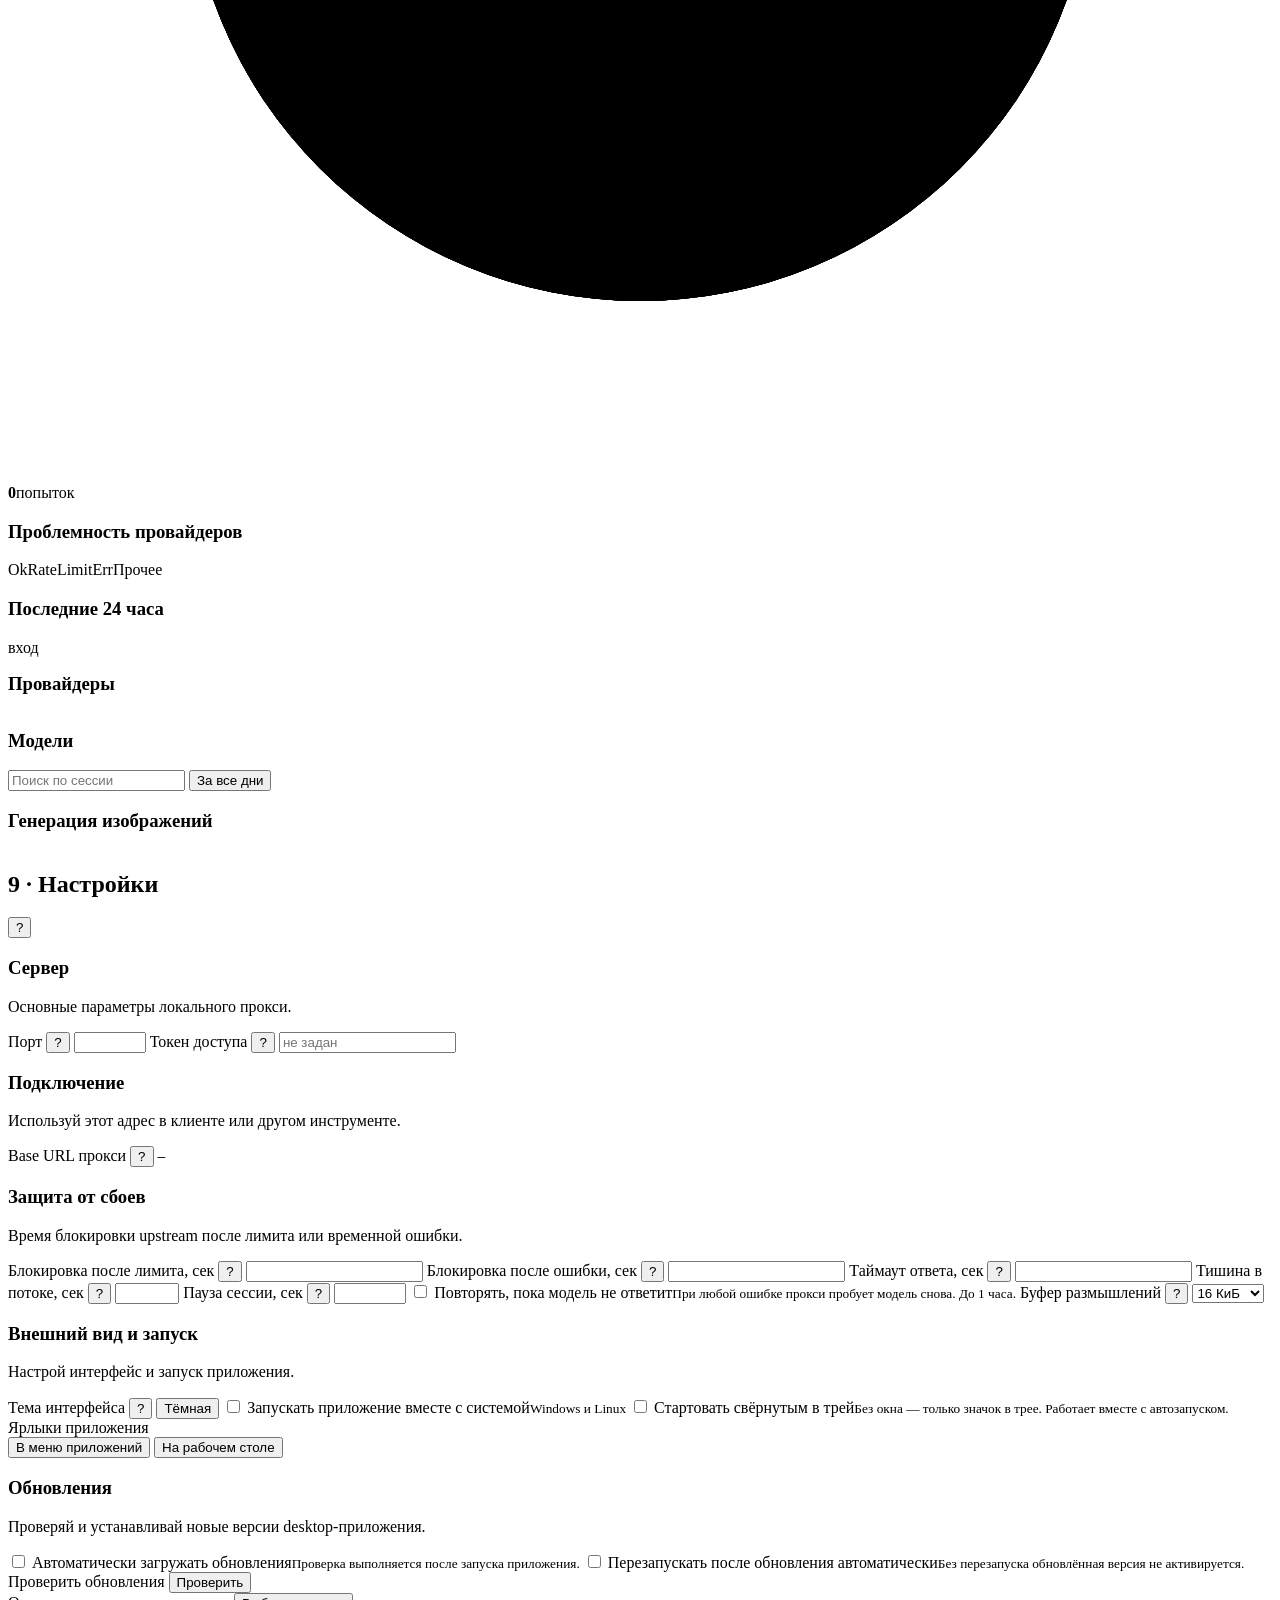
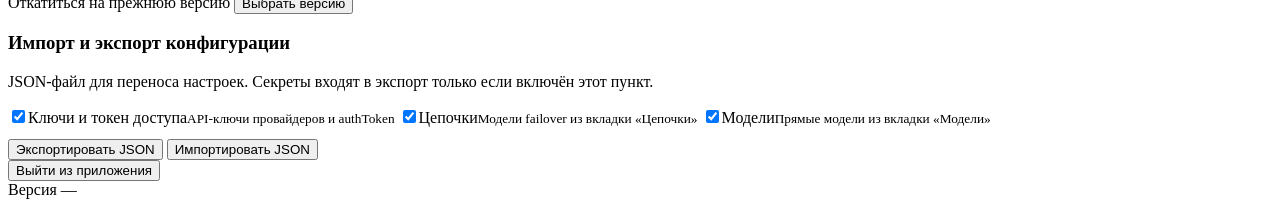
==== commit ebe2297b: "feat(ui): кастомная рамка, рельса справа и иконки вкладок" ====
--- a/rust-desktop/frontend/index.html
+++ b/rust-desktop/frontend/index.html
@@ -32,41 +32,44 @@
       <span class="tabs-brand-text"><strong>Provider Proxy</strong></span>
       <button id="tabs-collapse" class="tabs-collapse" type="button" aria-label="Свернуть навигацию" aria-expanded="true" title="Свернуть навигацию"><svg viewBox="0 0 24 24" aria-hidden="true"><path d="m14 5-7 7 7 7"></path></svg></button>
     </div>
-    <div class="tab-group" role="group" aria-label="Провайдеры">
-      <button class="tab-group-toggle" type="button" data-group="providers" aria-expanded="true"><span>Провайдеры</span><span class="tab-group-chevron" aria-hidden="true"><svg viewBox="0 0 24 24"><path d="m6 9 6 6 6-6"/></svg></span></button>
-      <div class="tab-group-tabs">
-        <button data-tab="providers"><span class="tab-index">01</span><span class="tab-label">Провайдеры</span></button>
-      </div>
-    </div>
-    <div class="tab-group" role="group" aria-label="Подключения">
-      <button class="tab-group-toggle" type="button" data-group="connections" aria-expanded="true"><span>Подключения</span><span class="tab-group-chevron" aria-hidden="true"><svg viewBox="0 0 24 24"><path d="m6 9 6 6 6-6"/></svg></span></button>
-      <div class="tab-group-tabs">
-        <button data-tab="connections"><span class="tab-index">02</span><span class="tab-label">Подключения</span></button>
-        <button data-tab="integrations"><span class="tab-index">03</span><span class="tab-label">Интеграции</span></button>
-      </div>
-    </div>
-    <div class="tab-group" role="group" aria-label="Модели">
-      <button class="tab-group-toggle" type="button" data-group="models" aria-expanded="true"><span>Модели</span><span class="tab-group-chevron" aria-hidden="true"><svg viewBox="0 0 24 24"><path d="m6 9 6 6 6-6"/></svg></span></button>
-      <div class="tab-group-tabs">
-        <button data-tab="chains"><span class="tab-index">04</span><span class="tab-label">Цепочки</span></button>
-        <button data-tab="models"><span class="tab-index">05</span><span class="tab-label">Модели</span></button>
-      </div>
-    </div>
-    <div class="tab-group" role="group" aria-label="Инструменты">
-      <button class="tab-group-toggle" type="button" data-group="tools" aria-expanded="true"><span>Инструменты</span><span class="tab-group-chevron" aria-hidden="true"><svg viewBox="0 0 24 24"><path d="m6 9 6 6 6-6"/></svg></span></button>
-      <div class="tab-group-tabs">
-        <button data-tab="images"><span class="tab-index">06</span><span class="tab-label">Изображения</span></button>
-      </div>
-    </div>
-    <div class="tab-group" role="group" aria-label="Статистика и логи">
-      <button class="tab-group-toggle" type="button" data-group="stats" aria-expanded="true"><span>Статистика и логи</span><span class="tab-group-chevron" aria-hidden="true"><svg viewBox="0 0 24 24"><path d="m6 9 6 6 6-6"/></svg></span></button>
-      <div class="tab-group-tabs">
-        <button data-tab="logs"><span class="tab-index">07</span><span class="tab-label">Логи</span></button>
-        <button data-tab="usage"><span class="tab-index">08</span><span class="tab-label">Статистика</span></button>
-      </div>
-    </div>
-        <button id="update-nav-button" class="update-nav-button" type="button" hidden aria-label="Доступно обновление"><span class="update-nav-icon" aria-hidden="true"><svg viewBox="0 0 24 24"><path d="M21 15v4a2 2 0 0 1-2 2H5a2 2 0 0 1-2-2v-4"></path><path d="m7 10 5 5 5-5"></path><path d="M12 15V3"></path></svg></span><span id="update-nav-label">Обновление</span><span class="update-progress" id="update-progress" hidden><span class="update-progress-fill" id="update-progress-fill"></span></span></button>
-        <button class="settings-nav-button" data-tab="settings" type="button"><span class="settings-nav-icon" aria-hidden="true"><svg viewBox="0 0 24 24"><path d="M12.22 2h-.44a2 2 0 0 0-2 2v.18a2 2 0 0 1-1 1.73l-.43.25a2 2 0 0 1-2 0l-.15-.08a2 2 0 0 0-2.73.73l-.22.38a2 2 0 0 0 .73 2.73l.15.1a2 2 0 0 1 1 1.72v.51a2 2 0 0 1-1 1.74l-.15.09a2 2 0 0 0-.73 2.73l.22.38a2 2 0 0 0 2.73.73l.15-.08a2 2 0 0 1 2 0l.43.25a2 2 0 0 1 1 1.73V20a2 2 0 0 0 2 2h.44a2 2 0 0 0 2-2v-.18a2 2 0 0 1 1-1.73l.43-.25a2 2 0 0 1 2 0l.15.08a2 2 0 0 0 2.73-.73l.22-.38a2 2 0 0 0-.73-2.73l-.15-.09a2 2 0 0 1-1-1.74v-.5a2 2 0 0 1 1-1.74l.15-.09a2 2 0 0 0 .73-2.73l-.22-.38a2 2 0 0 0-2.73-.73l-.15.08a2 2 0 0 1-2 0l-.43-.25a2 2 0 0 1-1-1.73V4a2 2 0 0 0-2-2z"></path><circle cx="12" cy="12" r="3"></circle></svg></span><span>Настройки</span></button>
+    <div class="tabs-scroll">
+      <div class="tab-group" role="group" aria-label="Провайдеры">
+        <button class="tab-group-toggle" type="button" data-group="providers" aria-expanded="true"><span>Провайдеры</span></button>
+        <div class="tab-group-tabs">
+          <button data-tab="providers"><span class="tab-icon" aria-hidden="true"><svg viewBox="0 0 24 24"><rect width="20" height="8" x="2" y="2" rx="2" ry="2"/><rect width="20" height="8" x="2" y="14" rx="2" ry="2"/><path d="M6 6h.01M6 18h.01"/></svg></span><span class="tab-label">Провайдеры</span></button>
+        </div>
+      </div>
+      <div class="tab-group" role="group" aria-label="Подключения">
+        <button class="tab-group-toggle" type="button" data-group="connections" aria-expanded="true"><span>Подключения</span></button>
+        <div class="tab-group-tabs">
+          <button data-tab="connections"><span class="tab-icon" aria-hidden="true"><svg viewBox="0 0 24 24"><path d="M12 22v-5"/><path d="M9 8V2"/><path d="M15 8V2"/><path d="M18 8v5a4 4 0 0 1-4 4h-4a4 4 0 0 1-4-4V8Z"/></svg></span><span class="tab-label">Подключения</span></button>
+          <button data-tab="integrations"><span class="tab-icon" aria-hidden="true"><svg viewBox="0 0 24 24"><path d="M10 13a5 5 0 0 0 7.54.54l3-3a5 5 0 0 0-7.07-7.07l-1.72 1.71"/><path d="M14 11a5 5 0 0 0-7.54-.54l-3 3a5 5 0 0 0 7.07 7.07l1.71-1.71"/></svg></span><span class="tab-label">Интеграции</span></button>
+        </div>
+      </div>
+      <div class="tab-group" role="group" aria-label="Модели">
+        <button class="tab-group-toggle" type="button" data-group="models" aria-expanded="true"><span>Модели</span></button>
+        <div class="tab-group-tabs">
+          <button data-tab="chains"><span class="tab-icon" aria-hidden="true"><svg viewBox="0 0 24 24"><rect width="8" height="8" x="3" y="3" rx="2"/><path d="M7 11v4a2 2 0 0 0 2 2h4"/><rect width="8" height="8" x="13" y="13" rx="2"/></svg></span><span class="tab-label">Цепочки</span></button>
+          <button data-tab="models"><span class="tab-icon" aria-hidden="true"><svg viewBox="0 0 24 24"><path d="M21 8a2 2 0 0 0-1-1.73l-7-4a2 2 0 0 0-2 0l-7 4A2 2 0 0 0 3 8v8a2 2 0 0 0 1 1.73l7 4a2 2 0 0 0 2 0l7-4A2 2 0 0 0 21 16Z"/><path d="m3.3 7 8.7 5 8.7-5"/><path d="M12 22V12"/></svg></span><span class="tab-label">Модели</span></button>
+        </div>
+      </div>
+      <div class="tab-group" role="group" aria-label="Инструменты">
+        <button class="tab-group-toggle" type="button" data-group="tools" aria-expanded="true"><span>Инструменты</span></button>
+        <div class="tab-group-tabs">
+          <button data-tab="images"><span class="tab-icon" aria-hidden="true"><svg viewBox="0 0 24 24"><rect width="18" height="18" x="3" y="3" rx="2" ry="2"/><circle cx="9" cy="9" r="2"/><path d="m21 15-3.086-3.086a2 2 0 0 0-2.828 0L6 21"/></svg></span><span class="tab-label">Изображения</span></button>
+        </div>
+      </div>
+      <div class="tab-group" role="group" aria-label="Статистика и логи">
+        <button class="tab-group-toggle" type="button" data-group="stats" aria-expanded="true"><span>Статистика и логи</span></button>
+        <div class="tab-group-tabs">
+          <button data-tab="logs"><span class="tab-icon" aria-hidden="true"><svg viewBox="0 0 24 24"><polyline points="4 17 10 11 4 5"/><line x1="12" x2="20" y1="19" y2="19"/></svg></span><span class="tab-label">Логи</span></button>
+          <button data-tab="usage"><span class="tab-icon" aria-hidden="true"><svg viewBox="0 0 24 24"><path d="M3 3v16a2 2 0 0 0 2 2h16"/><path d="M18 17V9"/><path d="M13 17V5"/><path d="M8 17v-3"/></svg></span><span class="tab-label">Статистика</span></button>
+        </div>
+      </div>
+      <button id="update-nav-button" class="update-nav-button" type="button" hidden aria-label="Доступно обновление"><span class="update-nav-icon" aria-hidden="true"><svg viewBox="0 0 24 24"><path d="M21 15v4a2 2 0 0 1-2 2H5a2 2 0 0 1-2-2v-4"></path><path d="m7 10 5 5 5-5"></path><path d="M12 15V3"></path></svg></span><span id="update-nav-label">Обновление</span><span class="update-progress" id="update-progress" hidden><span class="update-progress-fill" id="update-progress-fill"></span></span></button>
+    </div>
+    <div class="tabs-splitter" aria-hidden="true"></div>
+    <button class="settings-nav-button" data-tab="settings" type="button"><span class="settings-nav-icon" aria-hidden="true"><svg viewBox="0 0 24 24"><path d="M12.22 2h-.44a2 2 0 0 0-2 2v.18a2 2 0 0 1-1 1.73l-.43.25a2 2 0 0 1-2 0l-.15-.08a2 2 0 0 0-2.73.73l-.22.38a2 2 0 0 0 .73 2.73l.15.1a2 2 0 0 1 1 1.72v.51a2 2 0 0 1-1 1.74l-.15.09a2 2 0 0 0-.73 2.73l.22.38a2 2 0 0 0 2.73.73l.15-.08a2 2 0 0 1 2 0l.43.25a2 2 0 0 1 1 1.73V20a2 2 0 0 0 2 2h.44a2 2 0 0 0 2-2v-.18a2 2 0 0 1 1-1.73l.43-.25a2 2 0 0 1 2 0l.15.08a2 2 0 0 0 2.73-.73l.22-.38a2 2 0 0 0-.73-2.73l-.15-.09a2 2 0 0 1-1-1.74v-.5a2 2 0 0 1 1-1.74l.15-.09a2 2 0 0 0 .73-2.73l-.22-.38a2 2 0 0 0-2.73-.73l-.15.08a2 2 0 0 1-2 0l-.43-.25a2 2 0 0 1-1-1.73V4a2 2 0 0 0-2-2z"></path><circle cx="12" cy="12" r="3"></circle></svg></span><span>Настройки</span></button>
   </nav>
 
   <section data-tab="providers">
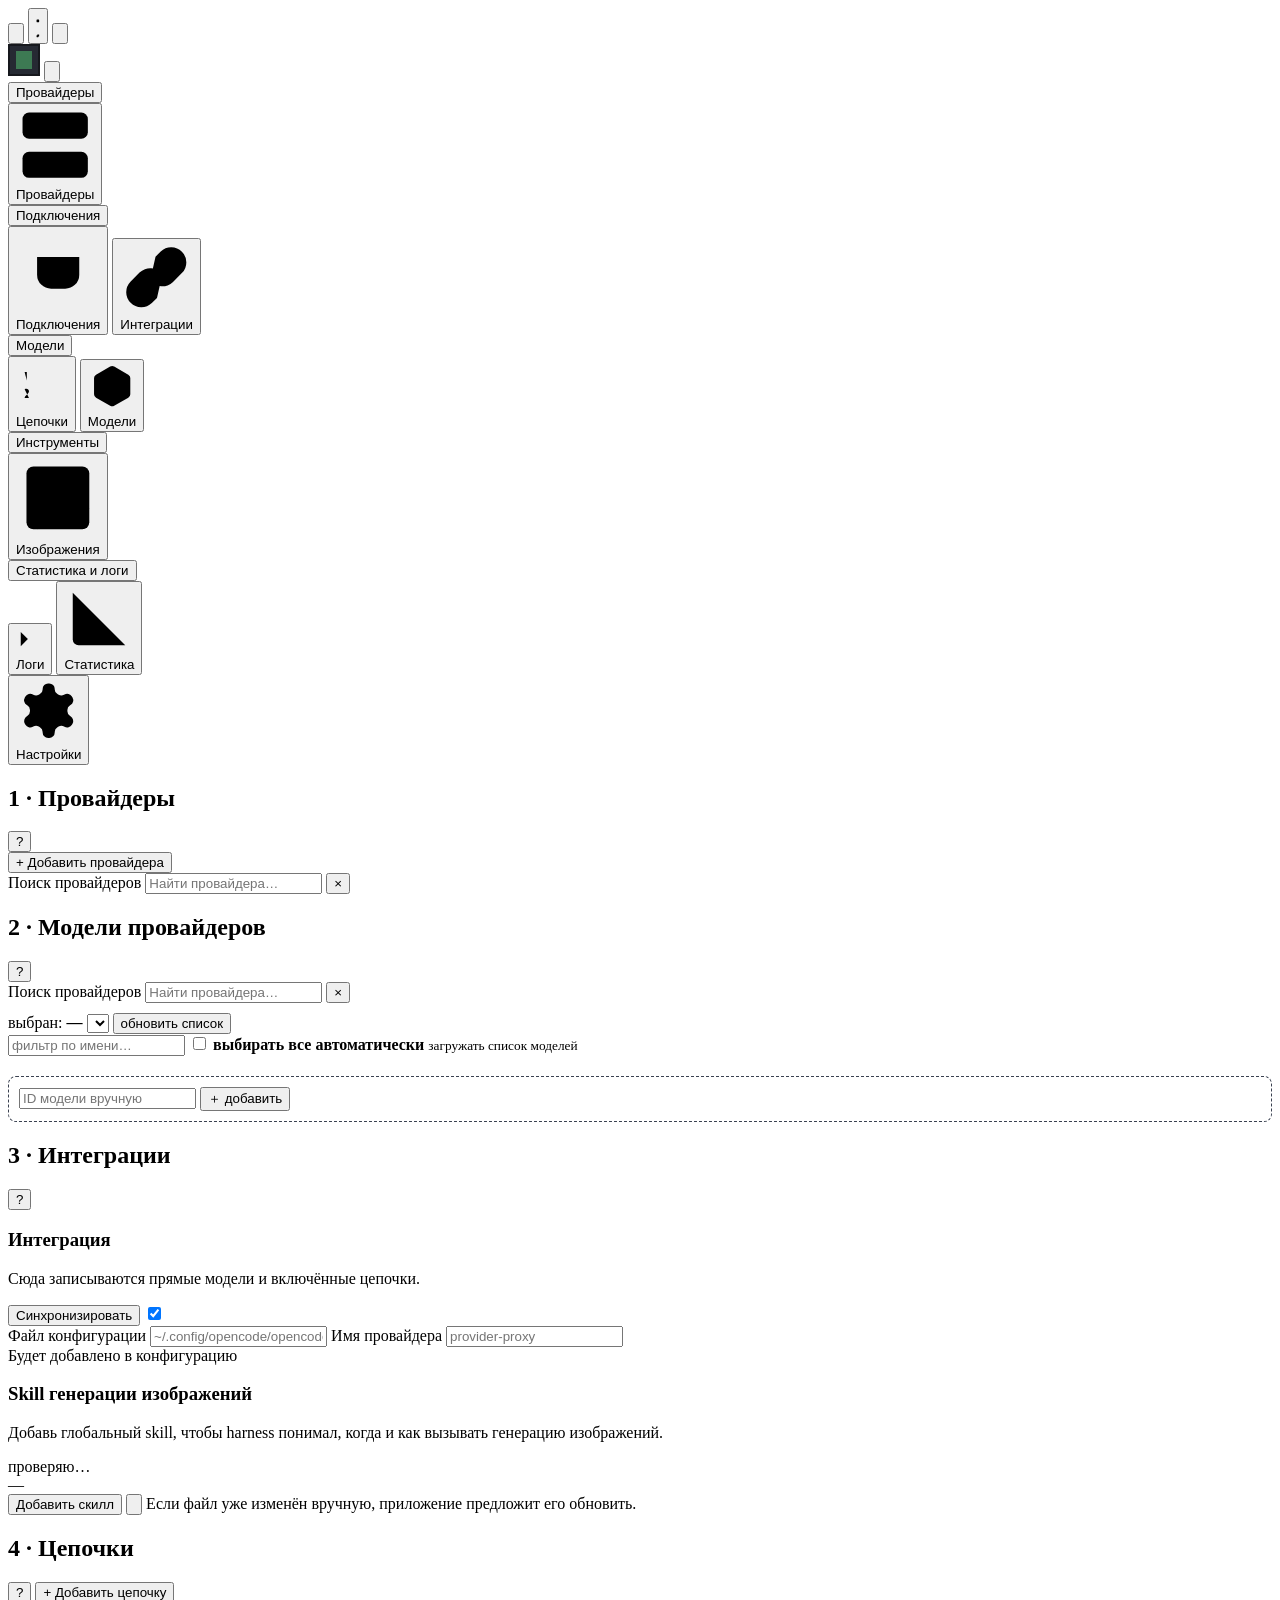
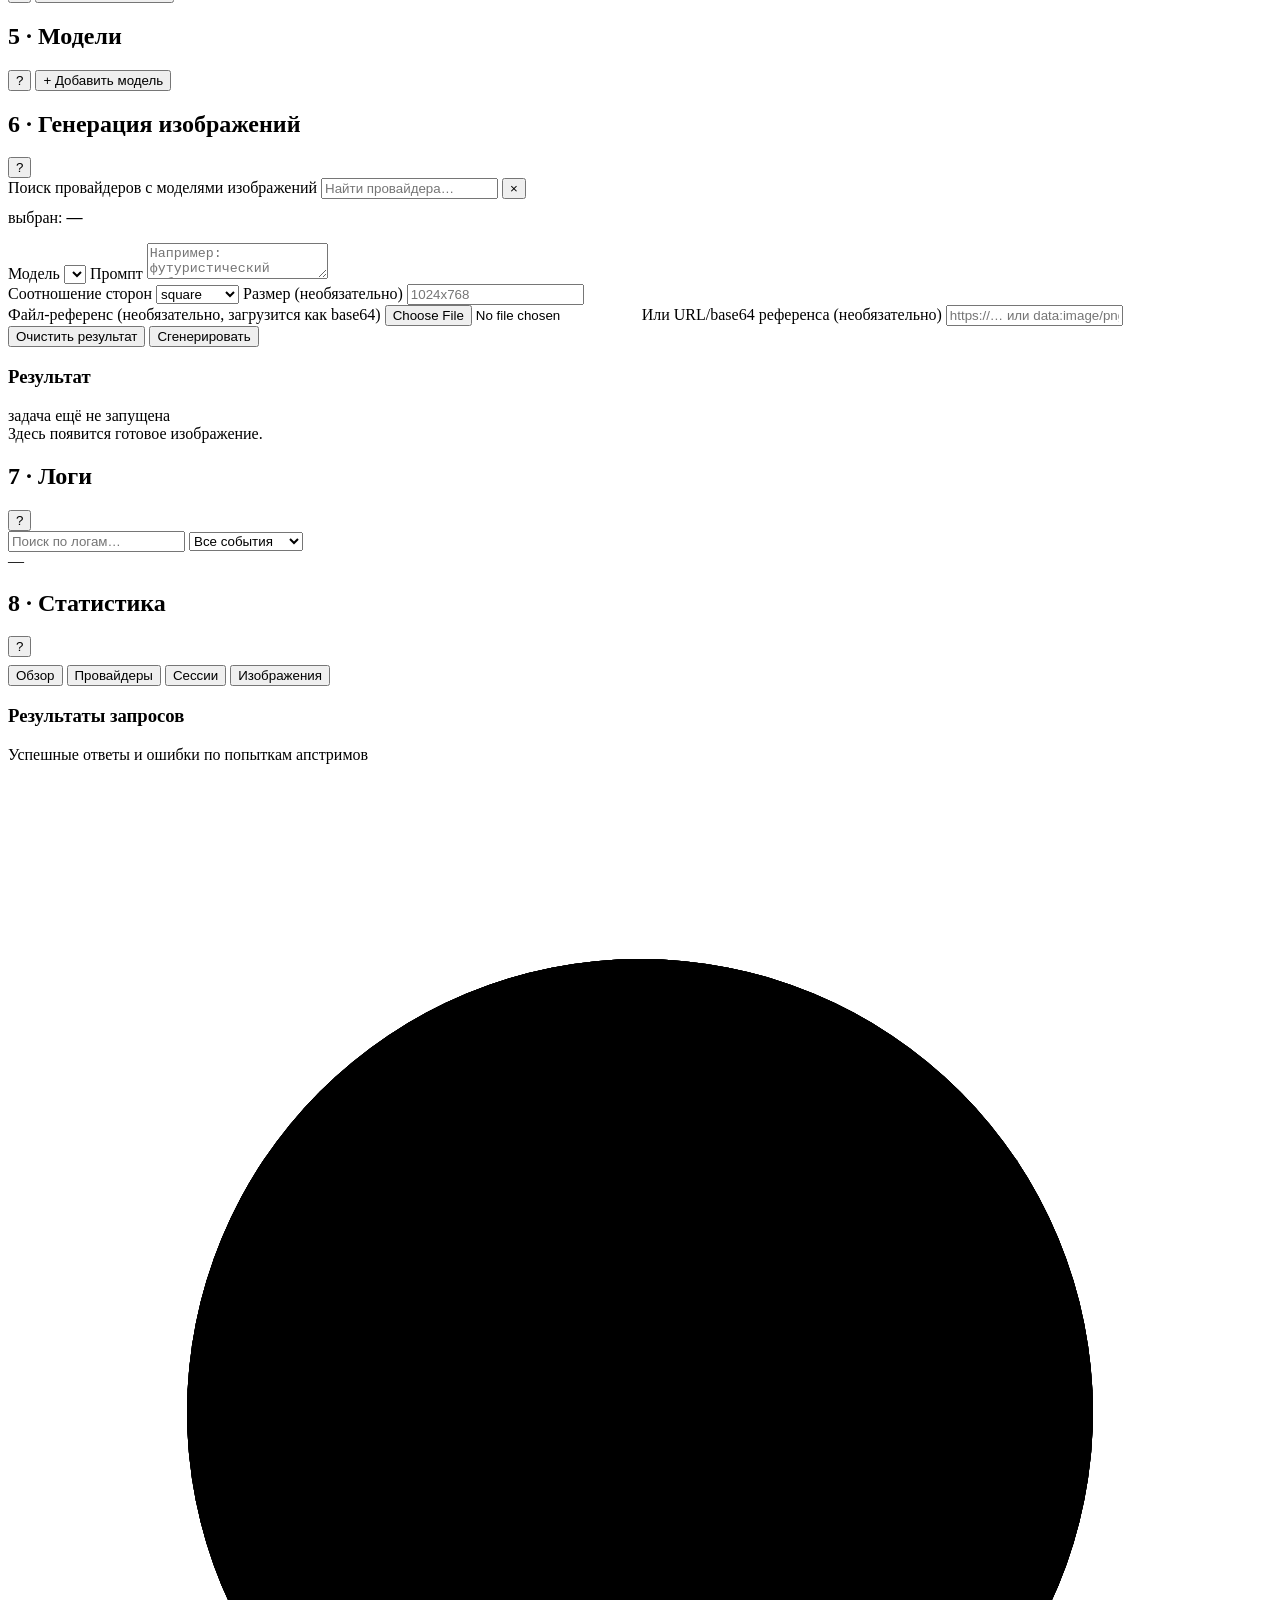
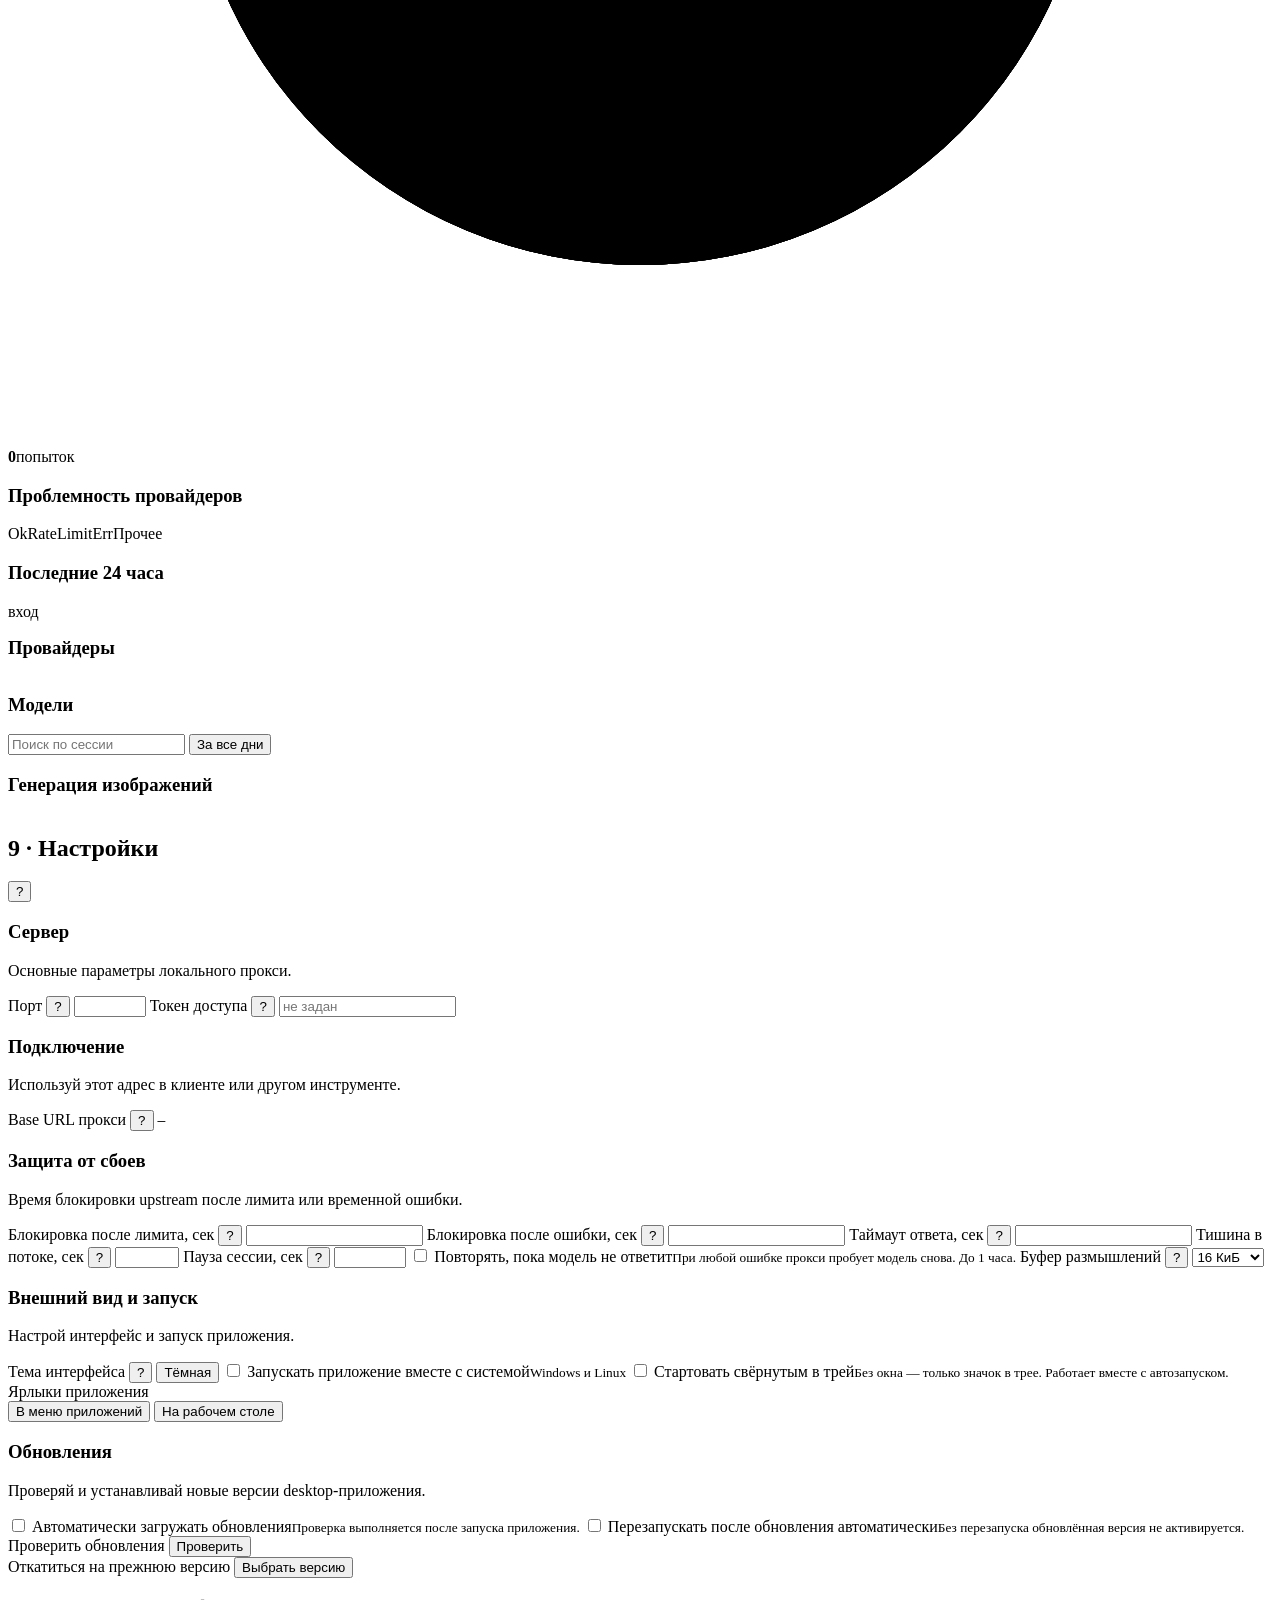
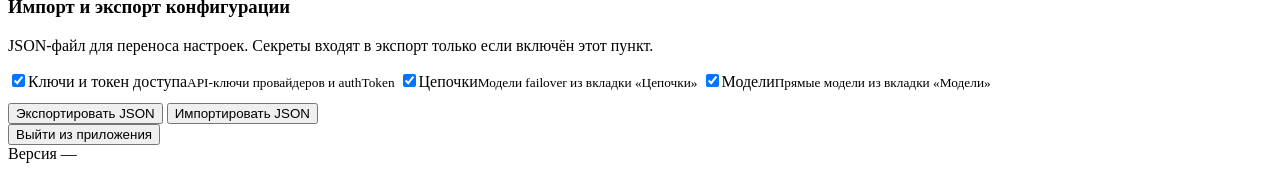
==== commit 8eac45b3: "feat(ui): панель слева, прозрачный топ-бар и область без карточки" ====
--- a/rust-desktop/frontend/index.html
+++ b/rust-desktop/frontend/index.html
@@ -8,10 +8,6 @@
 </head>
 <body>
 <header id="titlebar" class="titlebar" data-tauri-drag-region="deep">
-  <div class="titlebar-brand">
-    <img class="titlebar-mark" src="[data-uri]" alt="">
-    <span>Provider Proxy</span>
-  </div>
   <div class="titlebar-controls">
     <button id="titlebar-minimize" class="titlebar-button" type="button" aria-label="Свернуть окно" title="Свернуть">
       <svg viewBox="0 0 10 10" aria-hidden="true"><path d="M1 5h8"/></svg>
@@ -29,8 +25,7 @@
   <nav class="tabs" aria-label="Разделы приложения">
     <div class="tabs-brand">
       <img class="tabs-brand-mark" src="[data-uri]" alt="Provider Proxy">
-      <span class="tabs-brand-text"><strong>Provider Proxy</strong></span>
-      <button id="tabs-collapse" class="tabs-collapse" type="button" aria-label="Свернуть навигацию" aria-expanded="true" title="Свернуть навигацию"><svg viewBox="0 0 24 24" aria-hidden="true"><path d="m14 5-7 7 7 7"></path></svg></button>
+      <button id="tabs-collapse" class="tabs-collapse" type="button" aria-label="Свернуть навигацию" aria-expanded="true" title="Свернуть навигацию"><svg viewBox="0 0 24 24" aria-hidden="true"><rect width="18" height="18" x="3" y="3" rx="2"/><path d="M9 3v18"/><path class="tabs-collapse-arrow" d="m16 15-3-3 3-3"/></svg></button>
     </div>
     <div class="tabs-scroll">
       <div class="tab-group" role="group" aria-label="Провайдеры">
@@ -49,7 +44,7 @@
       <div class="tab-group" role="group" aria-label="Модели">
         <button class="tab-group-toggle" type="button" data-group="models" aria-expanded="true"><span>Модели</span></button>
         <div class="tab-group-tabs">
-          <button data-tab="chains"><span class="tab-icon" aria-hidden="true"><svg viewBox="0 0 24 24"><rect width="8" height="8" x="3" y="3" rx="2"/><path d="M7 11v4a2 2 0 0 0 2 2h4"/><rect width="8" height="8" x="13" y="13" rx="2"/></svg></span><span class="tab-label">Цепочки</span></button>
+          <button data-tab="chains"><span class="tab-icon" aria-hidden="true"><svg viewBox="0 0 24 24"><path d="M10 6h11"/><path d="M10 12h11"/><path d="M10 18h11"/><path d="M4 6h1v4"/><path d="M4 10h2"/><path d="M6 18H4c0-1 2-2 2-3s-1-1.5-2-1"/></svg></span><span class="tab-label">Цепочки</span></button>
           <button data-tab="models"><span class="tab-icon" aria-hidden="true"><svg viewBox="0 0 24 24"><path d="M21 8a2 2 0 0 0-1-1.73l-7-4a2 2 0 0 0-2 0l-7 4A2 2 0 0 0 3 8v8a2 2 0 0 0 1 1.73l7 4a2 2 0 0 0 2 0l7-4A2 2 0 0 0 21 16Z"/><path d="m3.3 7 8.7 5 8.7-5"/><path d="M12 22V12"/></svg></span><span class="tab-label">Модели</span></button>
         </div>
       </div>
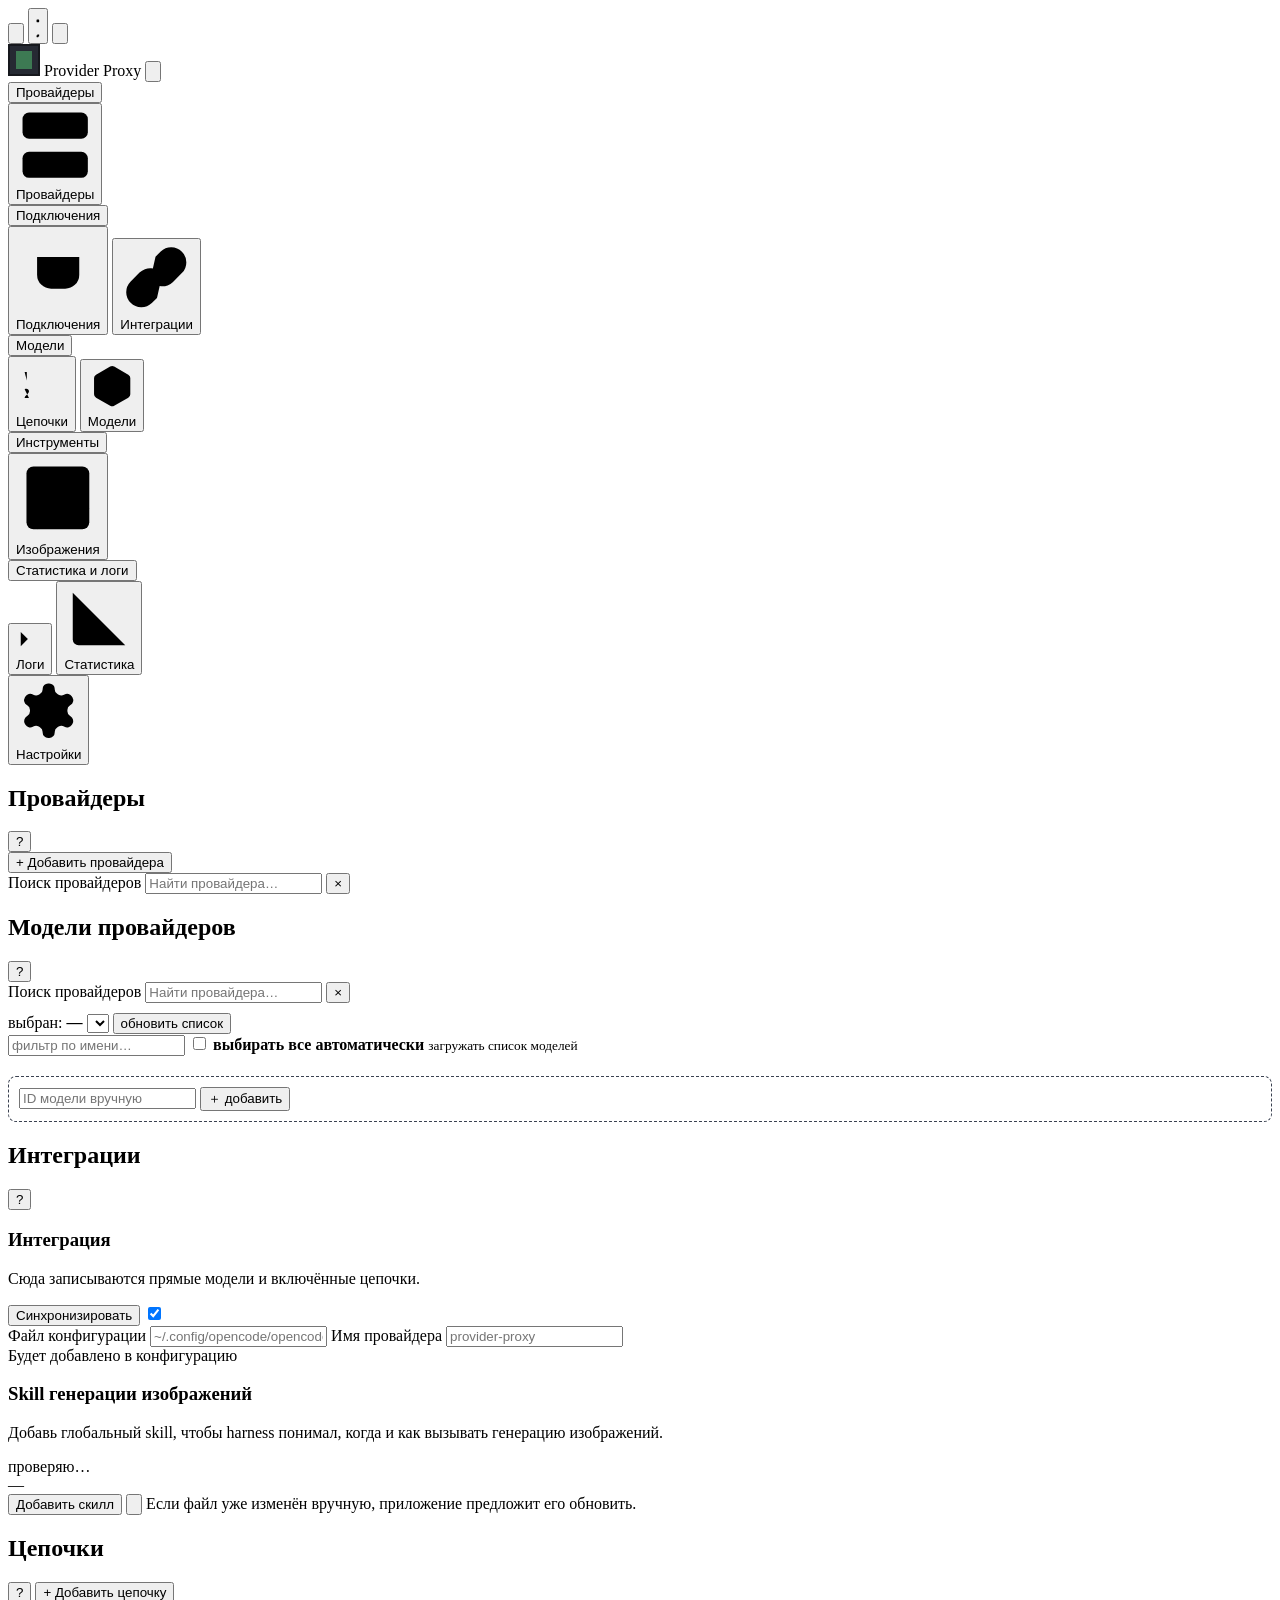
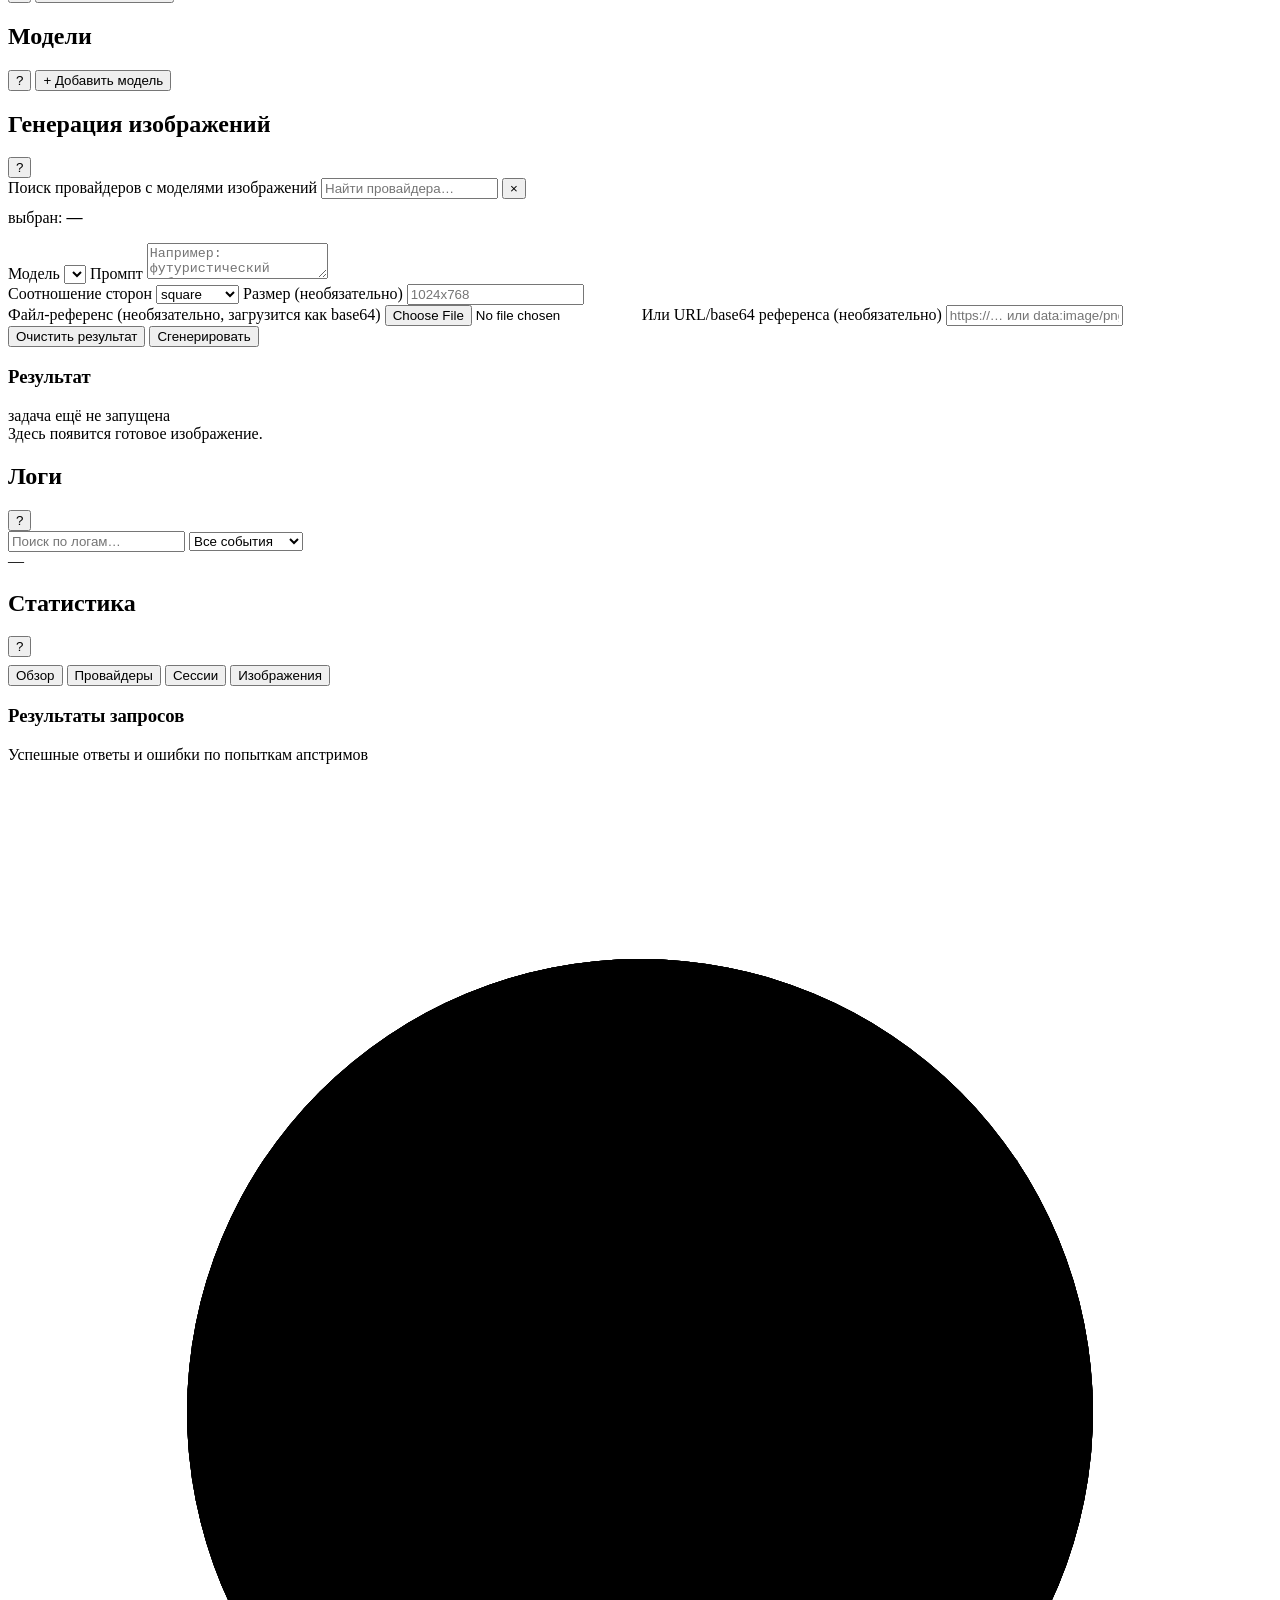
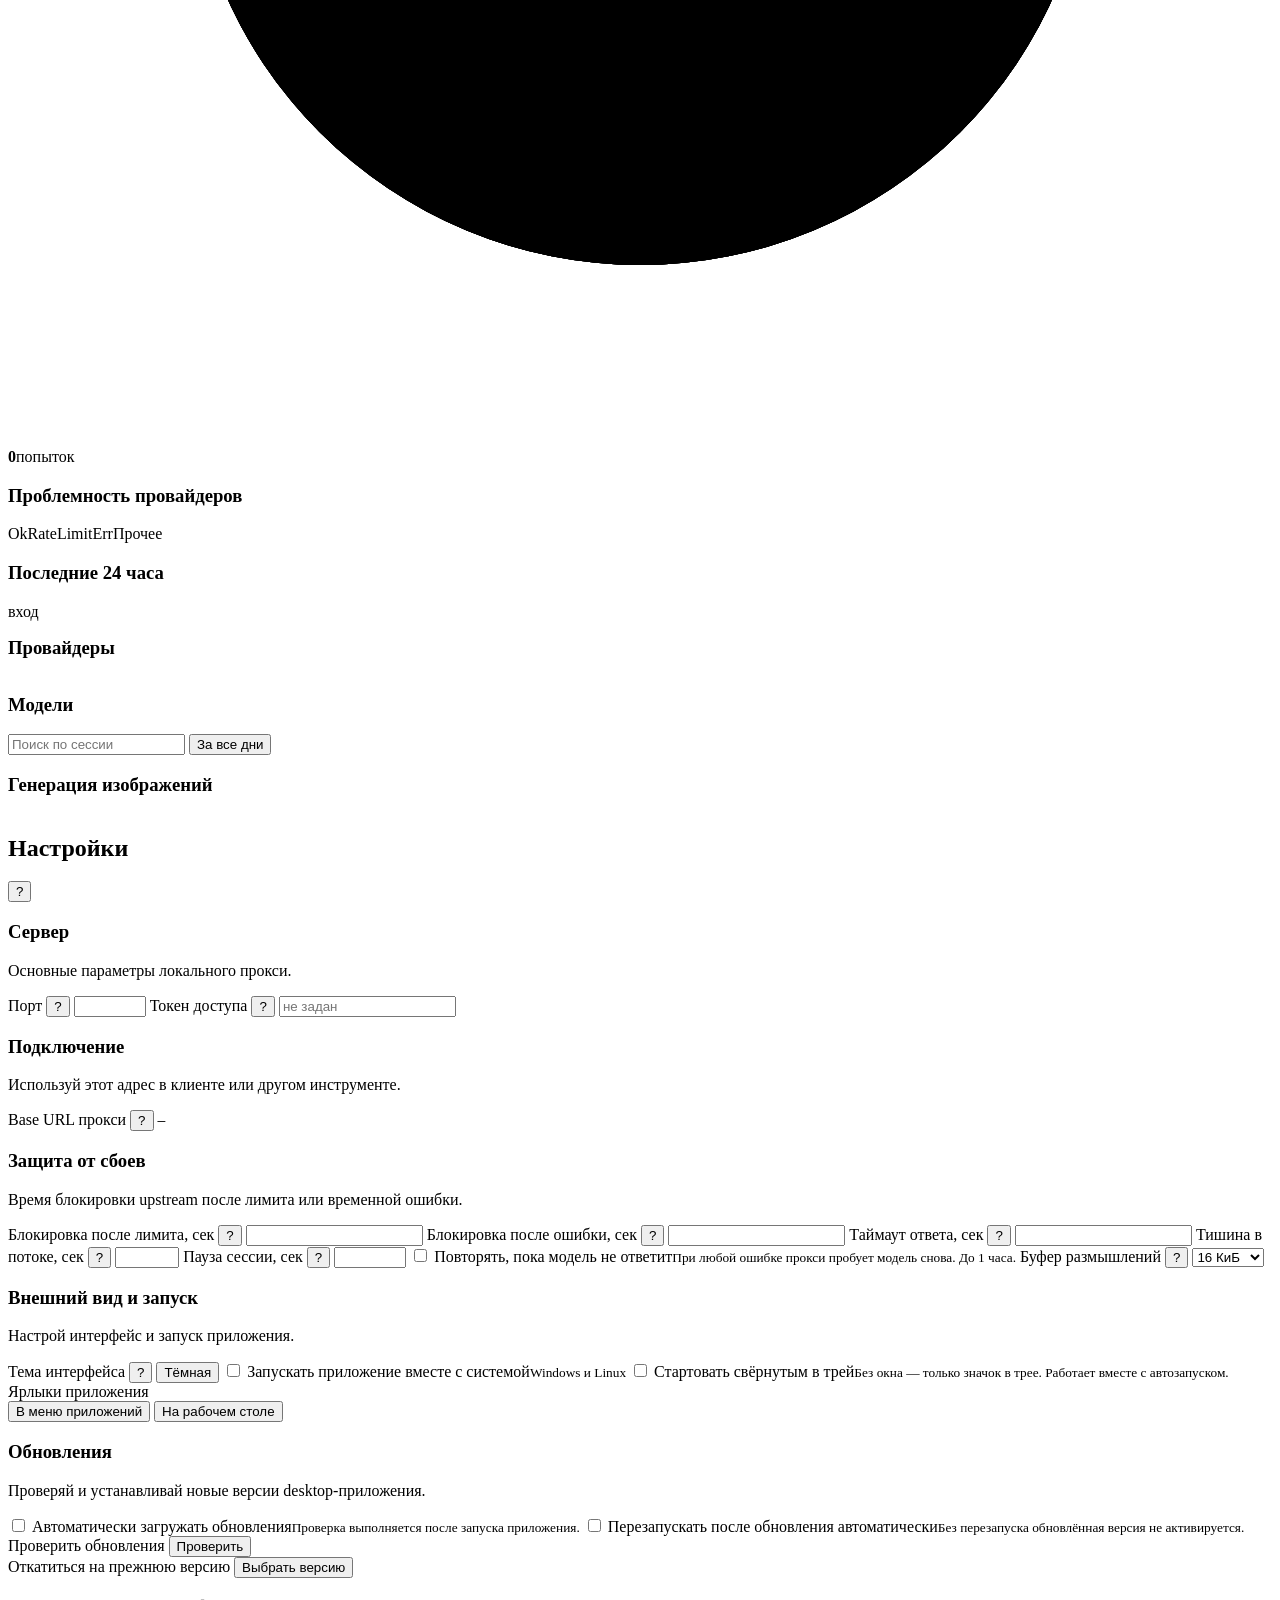
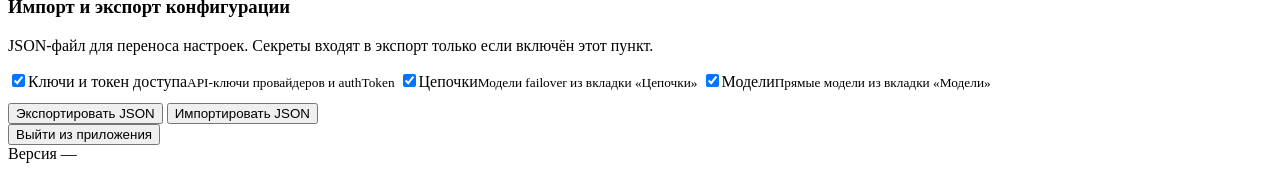
==== commit 3266f29c: "feat(ui): заголовок вкладки в топбаре и рельса-иконки" ====
--- a/rust-desktop/frontend/index.html
+++ b/rust-desktop/frontend/index.html
@@ -7,24 +7,29 @@
 <link rel="icon" type="image/png" href="[data-uri]">
 </head>
 <body>
-<header id="titlebar" class="titlebar" data-tauri-drag-region="deep">
-  <div class="titlebar-controls">
-    <button id="titlebar-minimize" class="titlebar-button" type="button" aria-label="Свернуть окно" title="Свернуть">
-      <svg viewBox="0 0 10 10" aria-hidden="true"><path d="M1 5h8"/></svg>
-    </button>
-    <button id="titlebar-maximize" class="titlebar-button" type="button" aria-label="Развернуть окно" title="Развернуть">
-      <svg class="titlebar-ico-maximize" viewBox="0 0 10 10" aria-hidden="true"><rect x="1.5" y="1.5" width="7" height="7" rx="1"/></svg>
-      <svg class="titlebar-ico-restore" viewBox="0 0 10 10" aria-hidden="true"><path d="M3.5 3.5V1.5h5v5h-2"/><rect x="1.5" y="3.5" width="5" height="5" rx=".8"/></svg>
-    </button>
-    <button id="titlebar-close" class="titlebar-button titlebar-close" type="button" aria-label="Закрыть окно" title="Закрыть">
-      <svg viewBox="0 0 10 10" aria-hidden="true"><path d="M1.6 1.6l6.8 6.8M8.4 1.6l-6.8 6.8"/></svg>
-    </button>
-  </div>
-</header>
 <main>
+  <header id="titlebar" class="titlebar" data-tauri-drag-region="deep">
+    <div class="titlebar-heading">
+      <span id="titlebar-title" class="titlebar-title"></span>
+      <button id="titlebar-help" class="field-help" type="button" hidden>?</button>
+    </div>
+    <div class="titlebar-controls">
+      <button id="titlebar-minimize" class="titlebar-button" type="button" aria-label="Свернуть окно" title="Свернуть">
+        <svg viewBox="0 0 10 10" aria-hidden="true"><path d="M1 5h8"/></svg>
+      </button>
+      <button id="titlebar-maximize" class="titlebar-button" type="button" aria-label="Развернуть окно" title="Развернуть">
+        <svg class="titlebar-ico-maximize" viewBox="0 0 10 10" aria-hidden="true"><rect x="1.5" y="1.5" width="7" height="7" rx="1"/></svg>
+        <svg class="titlebar-ico-restore" viewBox="0 0 10 10" aria-hidden="true"><path d="M3.5 3.5V1.5h5v5h-2"/><rect x="1.5" y="3.5" width="5" height="5" rx=".8"/></svg>
+      </button>
+      <button id="titlebar-close" class="titlebar-button titlebar-close" type="button" aria-label="Закрыть окно" title="Закрыть">
+        <svg viewBox="0 0 10 10" aria-hidden="true"><path d="M1.6 1.6l6.8 6.8M8.4 1.6l-6.8 6.8"/></svg>
+      </button>
+    </div>
+  </header>
   <nav class="tabs" aria-label="Разделы приложения">
     <div class="tabs-brand">
-      <img class="tabs-brand-mark" src="[data-uri]" alt="Provider Proxy">
+      <img class="tabs-brand-mark" src="[data-uri]" alt="">
+      <span class="tabs-brand-text">Provider Proxy</span>
       <button id="tabs-collapse" class="tabs-collapse" type="button" aria-label="Свернуть навигацию" aria-expanded="true" title="Свернуть навигацию"><svg viewBox="0 0 24 24" aria-hidden="true"><rect width="18" height="18" x="3" y="3" rx="2"/><path d="M9 3v18"/><path class="tabs-collapse-arrow" d="m16 15-3-3 3-3"/></svg></button>
     </div>
     <div class="tabs-scroll">
@@ -69,7 +74,7 @@
 
   <section data-tab="providers">
     <div class="section-head">
-      <h2>1&nbsp;·&nbsp;Провайдеры</h2>
+      <h2>Провайдеры</h2>
       <button type="button" class="field-help" data-hint="Подключение внешних провайдеров." aria-label="Что на вкладке «Провайдеры»">?</button>
       <div class="row">
         <button id="p-checkins" style="display:none">Открыть все чекины</button>
@@ -89,7 +94,7 @@
 
   <section data-tab="connections">
     <div class="section-head">
-      <h2>2&nbsp;·&nbsp;Модели провайдеров</h2>
+      <h2>Модели провайдеров</h2>
       <button type="button" class="field-help" data-hint="Включение моделей провайдера. Только включенные модели могут быть использованы в дальнейшем." aria-label="Что на вкладке «Подключения»">?</button>
       <span class="muted" id="pm-status"></span>
     </div>
@@ -129,7 +134,7 @@
 
   <section data-tab="integrations">
     <div class="section-head">
-      <h2>3&nbsp;·&nbsp;Интеграции</h2>
+      <h2>Интеграции</h2>
       <button type="button" class="field-help" data-hint="Подключения к внешним инструментам." aria-label="Что на вкладке «Интеграции»">?</button>
     </div>
     <div class="opencode-panel integration-card">
@@ -181,7 +186,7 @@
 
   <section data-tab="chains">
     <div class="section-head">
-      <h2>4&nbsp;·&nbsp;Цепочки</h2>
+      <h2>Цепочки</h2>
       <button type="button" class="field-help" data-hint="Цепочка пробует модели по очереди: если первая не ответила, берётся следующая." aria-label="Что на вкладке «Цепочки»">?</button>
       <button class="primary" id="m-add">+ Добавить цепочку</button>
     </div>
@@ -190,7 +195,7 @@
 
   <section data-tab="models">
     <div class="section-head">
-      <h2>5&nbsp;·&nbsp;Модели</h2>
+      <h2>Модели</h2>
       <button type="button" class="field-help" data-hint="Выбор провайдера и его моделей, которые нужно использовать без цепочки." aria-label="Что на вкладке «Модели»">?</button>
       <button class="primary" id="om-add">+ Добавить модель</button>
     </div>
@@ -199,7 +204,7 @@
 
   <section data-tab="images">
     <div class="section-head">
-      <h2>6&nbsp;·&nbsp;Генерация изображений</h2>
+      <h2>Генерация изображений</h2>
       <button type="button" class="field-help" data-hint="Использование image моделей для генерации изображений." aria-label="Что на вкладке «Изображения»">?</button>
       <span class="muted" id="ig-status"></span>
     </div>
@@ -264,7 +269,7 @@
 
   <section data-tab="logs">
     <div class="section-head">
-        <h2>7&nbsp;·&nbsp;Логи</h2>
+        <h2>Логи</h2>
       <button type="button" class="field-help" data-hint="Записи прокси: переключения между провайдерами, ошибки апстримов и ответы моделей." aria-label="Что на вкладке «Логи»">?</button>
       <span class="muted" id="log-info"></span>
     </div>
@@ -283,7 +288,7 @@
 
   <section data-tab="usage">
     <div class="section-head">
-        <h2>8&nbsp;·&nbsp;Статистика</h2>
+        <h2>Статистика</h2>
       <button type="button" class="field-help" data-hint="Запросы, провайдеры и сессии за выбранный день и за всё время." aria-label="Что на вкладке «Статистика»">?</button>
       <span class="muted" id="u-info"></span>
     </div>
@@ -367,7 +372,7 @@
 
   <section data-tab="settings" class="settings-page">
     <div class="section-head">
-      <h2>9&nbsp;·&nbsp;Настройки</h2>
+      <h2>Настройки</h2>
       <button type="button" class="field-help" data-hint="Параметры прокси, внешний вид приложения и обновления разделены по группам." aria-label="Что на вкладке «Настройки»">?</button>
     </div>
     <div class="settings-page-grid">
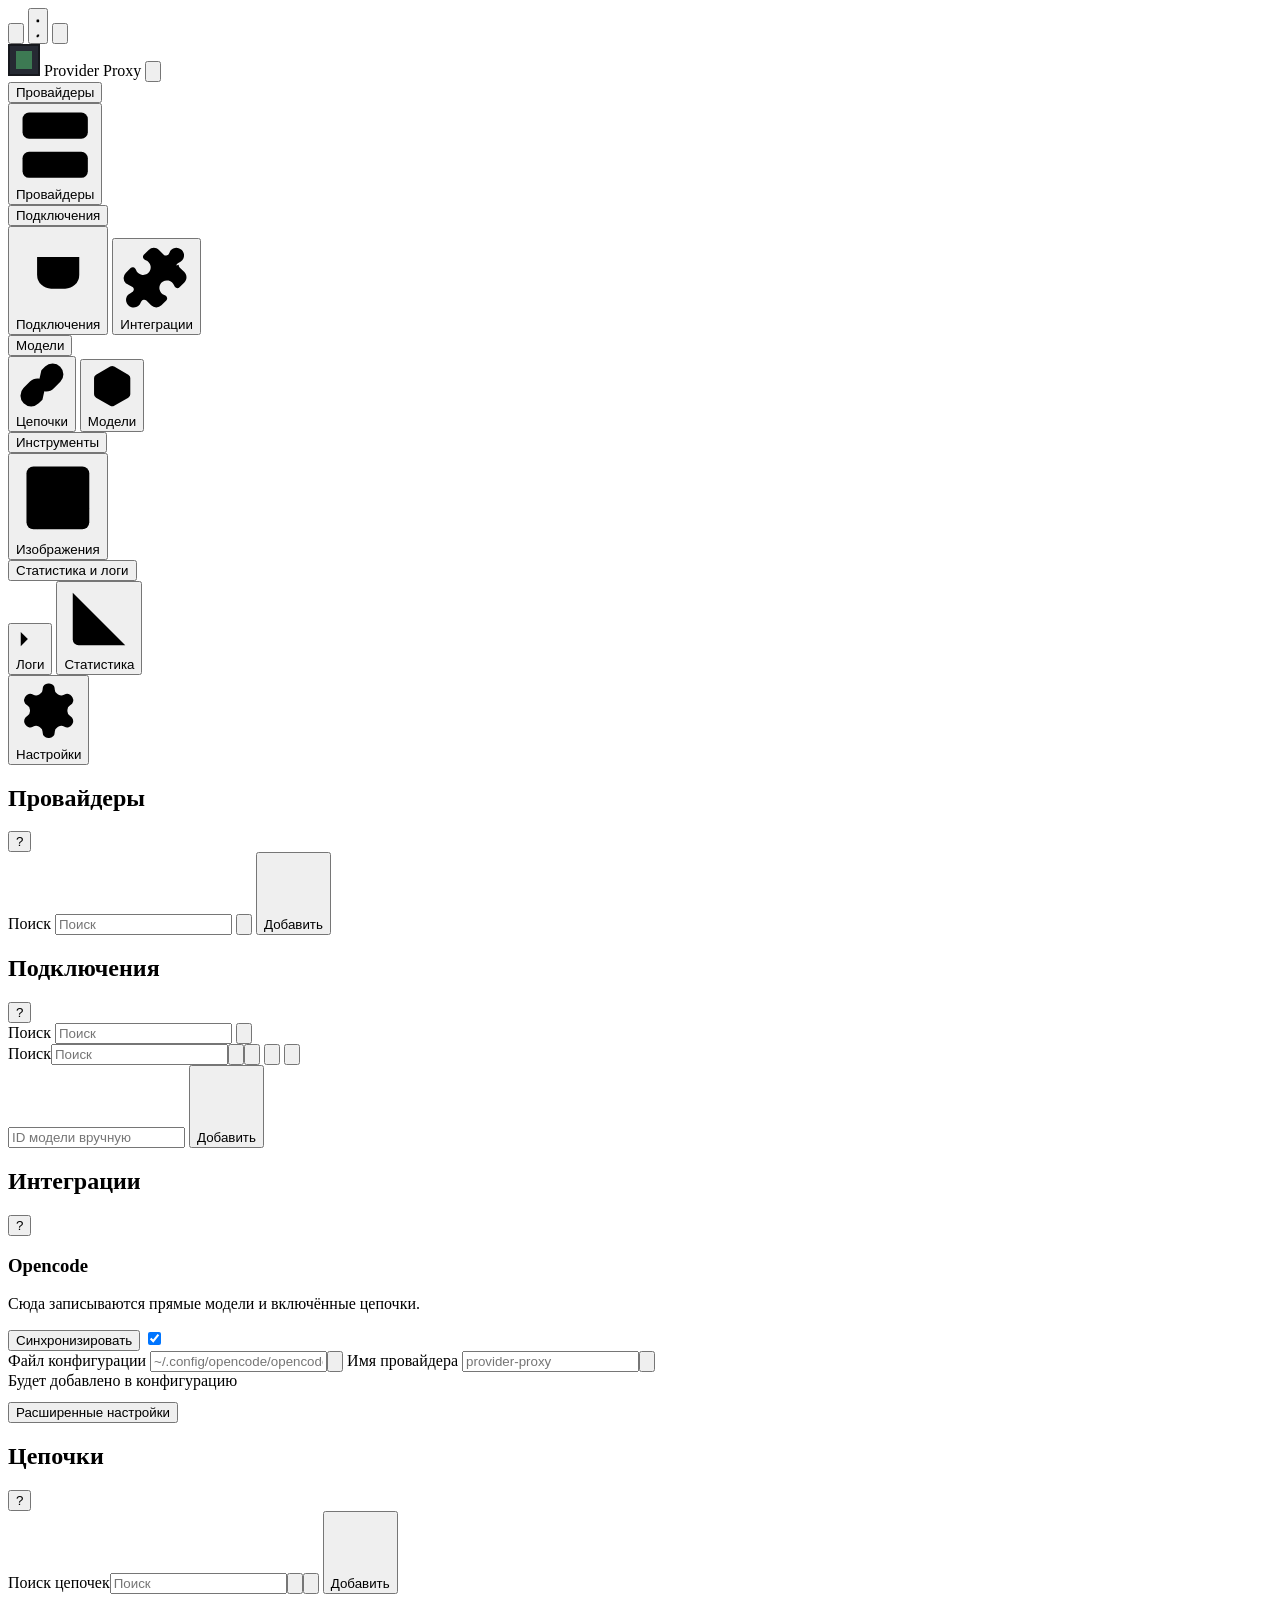
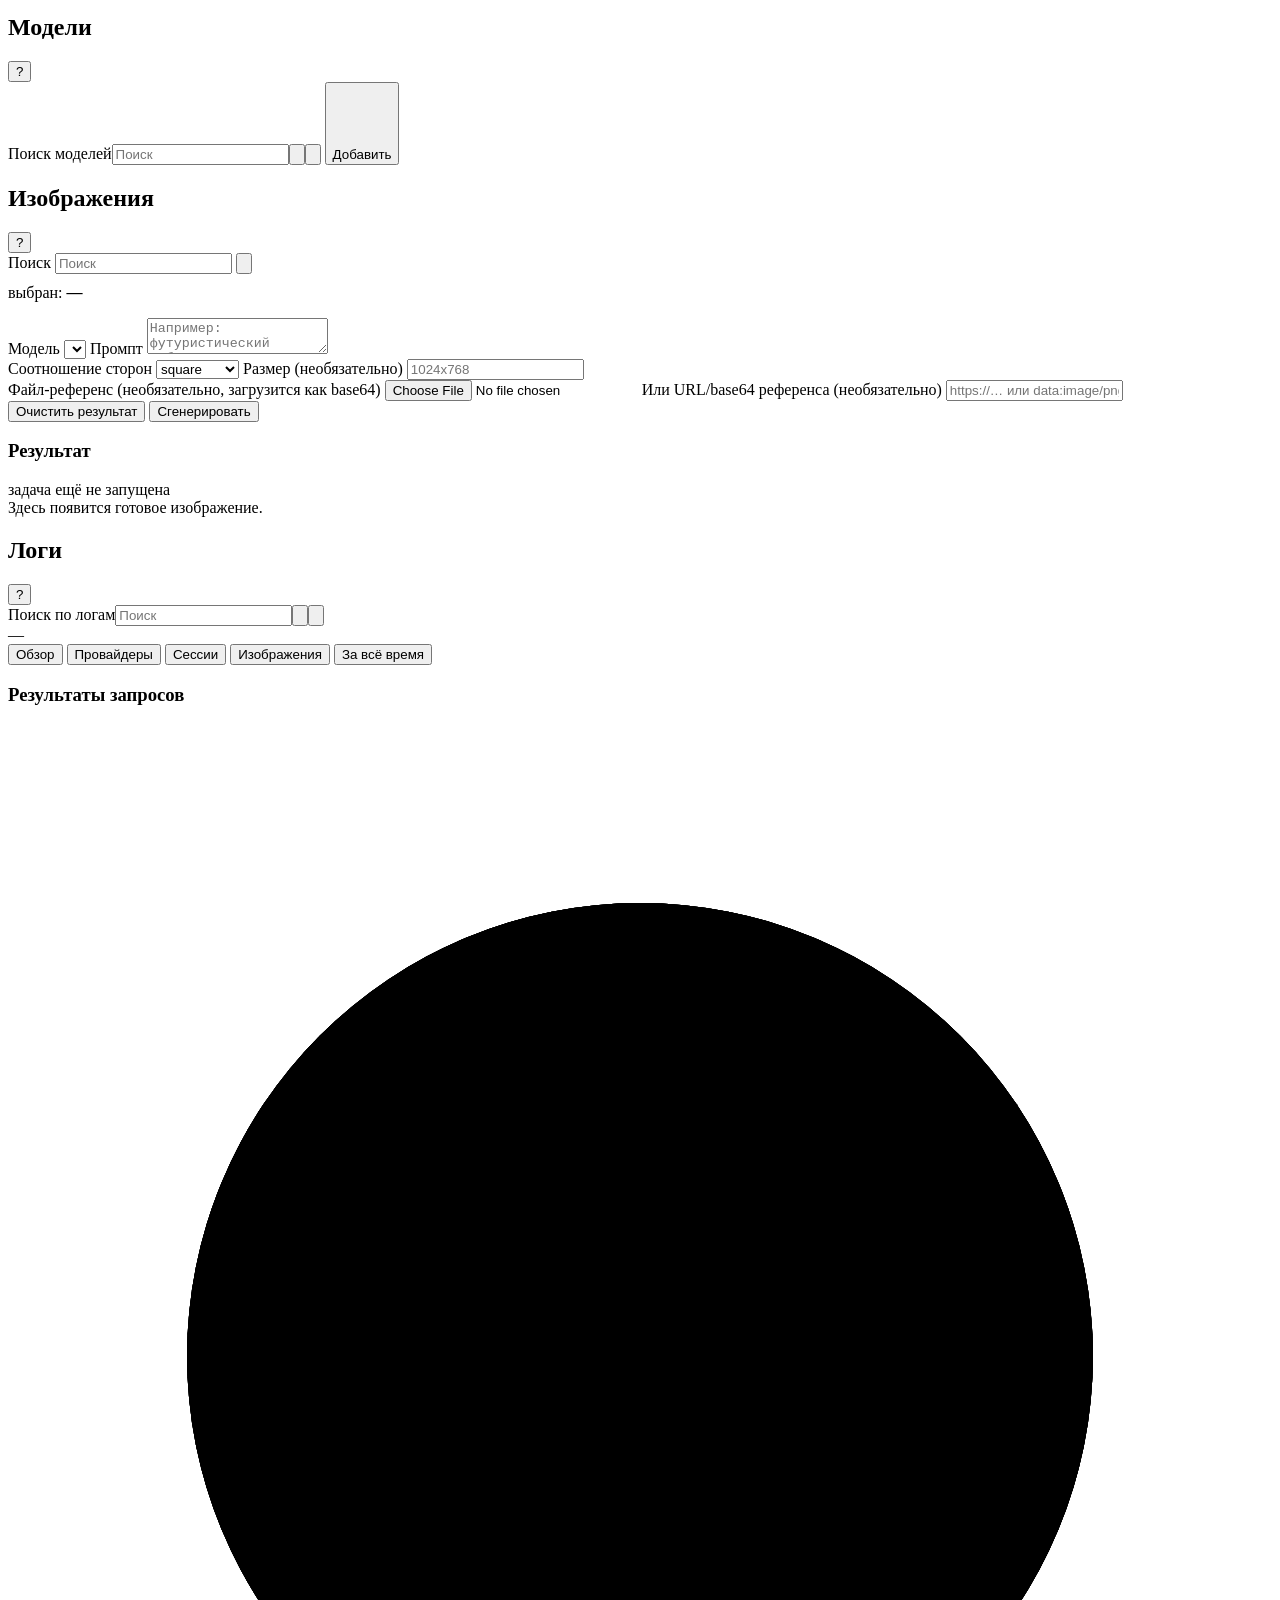
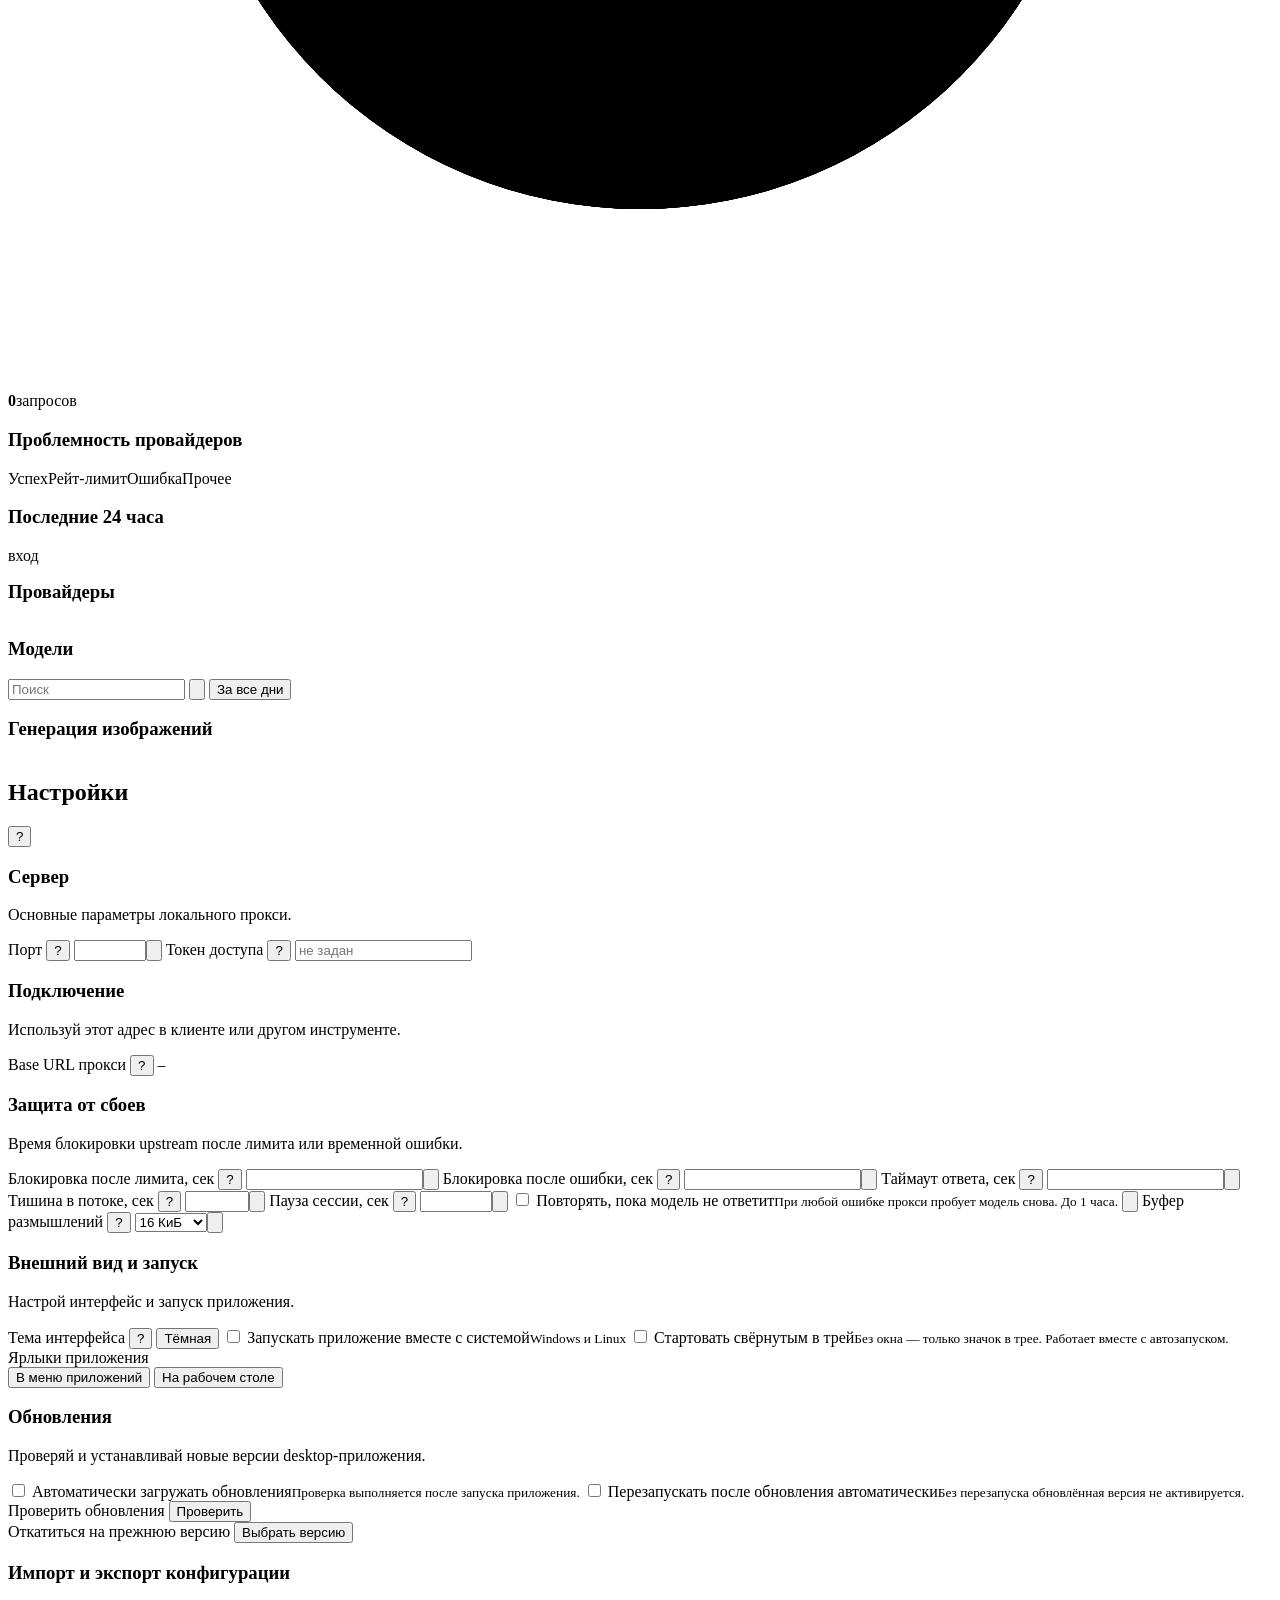
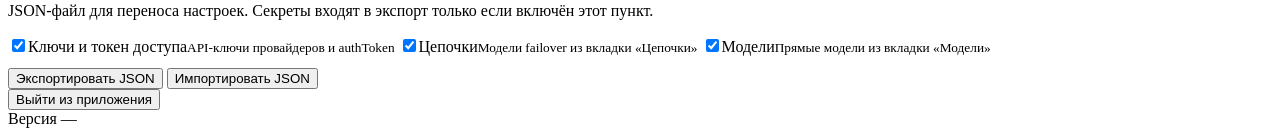
==== commit 742f234e: "fix(ui): фильтры-чекбоксы, диалоги-страницы и общие подсказки" ====
--- a/rust-desktop/frontend/index.html
+++ b/rust-desktop/frontend/index.html
@@ -14,14 +14,14 @@
       <button id="titlebar-help" class="field-help" type="button" hidden>?</button>
     </div>
     <div class="titlebar-controls">
-      <button id="titlebar-minimize" class="titlebar-button" type="button" aria-label="Свернуть окно" title="Свернуть">
+      <button id="titlebar-minimize" class="titlebar-button" type="button" aria-label="Свернуть окно" data-tip="Свернуть">
         <svg viewBox="0 0 10 10" aria-hidden="true"><path d="M1 5h8"/></svg>
       </button>
-      <button id="titlebar-maximize" class="titlebar-button" type="button" aria-label="Развернуть окно" title="Развернуть">
+      <button id="titlebar-maximize" class="titlebar-button" type="button" aria-label="Развернуть окно" data-tip="Развернуть">
         <svg class="titlebar-ico-maximize" viewBox="0 0 10 10" aria-hidden="true"><rect x="1.5" y="1.5" width="7" height="7" rx="1"/></svg>
         <svg class="titlebar-ico-restore" viewBox="0 0 10 10" aria-hidden="true"><path d="M3.5 3.5V1.5h5v5h-2"/><rect x="1.5" y="3.5" width="5" height="5" rx=".8"/></svg>
       </button>
-      <button id="titlebar-close" class="titlebar-button titlebar-close" type="button" aria-label="Закрыть окно" title="Закрыть">
+      <button id="titlebar-close" class="titlebar-button titlebar-close" type="button" aria-label="Закрыть окно" data-tip="Закрыть">
         <svg viewBox="0 0 10 10" aria-hidden="true"><path d="M1.6 1.6l6.8 6.8M8.4 1.6l-6.8 6.8"/></svg>
       </button>
     </div>
@@ -30,7 +30,7 @@
     <div class="tabs-brand">
       <img class="tabs-brand-mark" src="[data-uri]" alt="">
       <span class="tabs-brand-text">Provider Proxy</span>
-      <button id="tabs-collapse" class="tabs-collapse" type="button" aria-label="Свернуть навигацию" aria-expanded="true" title="Свернуть навигацию"><svg viewBox="0 0 24 24" aria-hidden="true"><rect width="18" height="18" x="3" y="3" rx="2"/><path d="M9 3v18"/><path class="tabs-collapse-arrow" d="m16 15-3-3 3-3"/></svg></button>
+      <button id="tabs-collapse" class="tabs-collapse" type="button" aria-label="Свернуть навигацию" aria-expanded="true" data-tip="Свернуть навигацию"><svg viewBox="0 0 24 24" aria-hidden="true"><rect width="18" height="18" x="3" y="3" rx="2"/><path d="M9 3v18"/><path class="tabs-collapse-arrow" d="m16 15-3-3 3-3"/></svg></button>
     </div>
     <div class="tabs-scroll">
       <div class="tab-group" role="group" aria-label="Провайдеры">
@@ -43,13 +43,13 @@
         <button class="tab-group-toggle" type="button" data-group="connections" aria-expanded="true"><span>Подключения</span></button>
         <div class="tab-group-tabs">
           <button data-tab="connections"><span class="tab-icon" aria-hidden="true"><svg viewBox="0 0 24 24"><path d="M12 22v-5"/><path d="M9 8V2"/><path d="M15 8V2"/><path d="M18 8v5a4 4 0 0 1-4 4h-4a4 4 0 0 1-4-4V8Z"/></svg></span><span class="tab-label">Подключения</span></button>
-          <button data-tab="integrations"><span class="tab-icon" aria-hidden="true"><svg viewBox="0 0 24 24"><path d="M10 13a5 5 0 0 0 7.54.54l3-3a5 5 0 0 0-7.07-7.07l-1.72 1.71"/><path d="M14 11a5 5 0 0 0-7.54-.54l-3 3a5 5 0 0 0 7.07 7.07l1.71-1.71"/></svg></span><span class="tab-label">Интеграции</span></button>
+          <button data-tab="integrations"><span class="tab-icon" aria-hidden="true"><svg viewBox="0 0 24 24"><path d="M19.439 7.85c-.049.322.059.648.289.878l1.568 1.568c.47.47.706 1.087.706 1.704s-.235 1.233-.706 1.704l-1.611 1.611a.98.98 0 0 1-.837.276c-.47-.07-.802-.48-.968-.925a2.501 2.501 0 1 0-3.214 3.214c.446.166.855.497.925.968a.979.979 0 0 1-.276.837l-1.61 1.61a2.404 2.404 0 0 1-1.705.707 2.402 2.402 0 0 1-1.704-.706l-1.568-1.568a1.026 1.026 0 0 0-.877-.29c-.493.074-.84.504-1.02.968a2.5 2.5 0 1 1-3.237-3.237c.464-.18.894-.527.967-1.02a1.026 1.026 0 0 0-.289-.877L1.896 13.96a2.404 2.404 0 0 1-.707-1.704 2.402 2.402 0 0 1 .706-1.704l1.611-1.611a.98.98 0 0 1 .837-.276c.47.07.802.48.968.925a2.501 2.501 0 1 0 3.214-3.214c-.446-.166-.855-.497-.925-.968a.979.979 0 0 1 .276-.837l1.61-1.61a2.404 2.404 0 0 1 1.705-.707c.618 0 1.234.236 1.704.706l1.568 1.568c.23.23.556.338.877.29.493-.074.84-.504 1.02-.968a2.5 2.5 0 1 1 3.237 3.237c-.464.18-.894.527-.967 1.02Z"/></svg></span><span class="tab-label">Интеграции</span></button>
         </div>
       </div>
       <div class="tab-group" role="group" aria-label="Модели">
         <button class="tab-group-toggle" type="button" data-group="models" aria-expanded="true"><span>Модели</span></button>
         <div class="tab-group-tabs">
-          <button data-tab="chains"><span class="tab-icon" aria-hidden="true"><svg viewBox="0 0 24 24"><path d="M10 6h11"/><path d="M10 12h11"/><path d="M10 18h11"/><path d="M4 6h1v4"/><path d="M4 10h2"/><path d="M6 18H4c0-1 2-2 2-3s-1-1.5-2-1"/></svg></span><span class="tab-label">Цепочки</span></button>
+          <button data-tab="chains"><span class="tab-icon" aria-hidden="true"><svg viewBox="0 0 24 24"><path d="M10 13a5 5 0 0 0 7.54.54l3-3a5 5 0 0 0-7.07-7.07l-1.72 1.71"/><path d="M14 11a5 5 0 0 0-7.54-.54l-3 3a5 5 0 0 0 7.07 7.07l1.71-1.71"/></svg></span><span class="tab-label">Цепочки</span></button>
           <button data-tab="models"><span class="tab-icon" aria-hidden="true"><svg viewBox="0 0 24 24"><path d="M21 8a2 2 0 0 0-1-1.73l-7-4a2 2 0 0 0-2 0l-7 4A2 2 0 0 0 3 8v8a2 2 0 0 0 1 1.73l7 4a2 2 0 0 0 2 0l7-4A2 2 0 0 0 21 16Z"/><path d="m3.3 7 8.7 5 8.7-5"/><path d="M12 22V12"/></svg></span><span class="tab-label">Модели</span></button>
         </div>
       </div>
@@ -69,66 +69,55 @@
       <button id="update-nav-button" class="update-nav-button" type="button" hidden aria-label="Доступно обновление"><span class="update-nav-icon" aria-hidden="true"><svg viewBox="0 0 24 24"><path d="M21 15v4a2 2 0 0 1-2 2H5a2 2 0 0 1-2-2v-4"></path><path d="m7 10 5 5 5-5"></path><path d="M12 15V3"></path></svg></span><span id="update-nav-label">Обновление</span><span class="update-progress" id="update-progress" hidden><span class="update-progress-fill" id="update-progress-fill"></span></span></button>
     </div>
     <div class="tabs-splitter" aria-hidden="true"></div>
-    <button class="settings-nav-button" data-tab="settings" type="button"><span class="settings-nav-icon" aria-hidden="true"><svg viewBox="0 0 24 24"><path d="M12.22 2h-.44a2 2 0 0 0-2 2v.18a2 2 0 0 1-1 1.73l-.43.25a2 2 0 0 1-2 0l-.15-.08a2 2 0 0 0-2.73.73l-.22.38a2 2 0 0 0 .73 2.73l.15.1a2 2 0 0 1 1 1.72v.51a2 2 0 0 1-1 1.74l-.15.09a2 2 0 0 0-.73 2.73l.22.38a2 2 0 0 0 2.73.73l.15-.08a2 2 0 0 1 2 0l.43.25a2 2 0 0 1 1 1.73V20a2 2 0 0 0 2 2h.44a2 2 0 0 0 2-2v-.18a2 2 0 0 1 1-1.73l.43-.25a2 2 0 0 1 2 0l.15.08a2 2 0 0 0 2.73-.73l.22-.38a2 2 0 0 0-.73-2.73l-.15-.09a2 2 0 0 1-1-1.74v-.5a2 2 0 0 1 1-1.74l.15-.09a2 2 0 0 0 .73-2.73l-.22-.38a2 2 0 0 0-2.73-.73l-.15.08a2 2 0 0 1-2 0l-.43-.25a2 2 0 0 1-1-1.73V4a2 2 0 0 0-2-2z"></path><circle cx="12" cy="12" r="3"></circle></svg></span><span>Настройки</span></button>
+    <button class="settings-nav-button" data-tab="settings" type="button"><span class="settings-nav-icon" aria-hidden="true"><svg viewBox="0 0 24 24"><path d="M12.22 2h-.44a2 2 0 0 0-2 2v.18a2 2 0 0 1-1 1.73l-.43.25a2 2 0 0 1-2 0l-.15-.08a2 2 0 0 0-2.73.73l-.22.38a2 2 0 0 0 .73 2.73l.15.1a2 2 0 0 1 1 1.72v.51a2 2 0 0 1-1 1.74l-.15.09a2 2 0 0 0-.73 2.73l.22.38a2 2 0 0 0 2.73.73l.15-.08a2 2 0 0 1 2 0l.43.25a2 2 0 0 1 1 1.73V20a2 2 0 0 0 2 2h.44a2 2 0 0 0 2-2v-.18a2 2 0 0 1 1-1.73l.43-.25a2 2 0 0 1 2 0l.15.08a2 2 0 0 0 2.73-.73l.22-.38a2 2 0 0 0-.73-2.73l-.15-.09a2 2 0 0 1-1-1.74v-.5a2 2 0 0 1 1-1.74l.15-.09a2 2 0 0 0 .73-2.73l-.22-.38a2 2 0 0 0-2.73-.73l-.15.08a2 2 0 0 1-2 0l-.43-.25a2 2 0 0 1-1-1.73V4a2 2 0 0 0-2-2z"></path><circle cx="12" cy="12" r="3"></circle></svg></span><span class="tab-label">Настройки</span></button>
   </nav>
 
   <section data-tab="providers">
     <div class="section-head">
       <h2>Провайдеры</h2>
       <button type="button" class="field-help" data-hint="Подключение внешних провайдеров." aria-label="Что на вкладке «Провайдеры»">?</button>
-      <div class="row">
-        <button id="p-checkins" style="display:none">Открыть все чекины</button>
-        <button class="primary" id="p-add">+ Добавить провайдера</button>
-      </div>
-    </div>
-    <div class="filter-bar">
+    </div>
+    <div class="filter-bar providers-toolbar">
       <label class="search-field">
-        <span class="sr-only">Поиск провайдеров</span>
-        <input id="providers-filter" placeholder="Найти провайдера…" autocomplete="off">
-        <button id="providers-filter-clear" class="search-clear" type="button" aria-label="Очистить поиск провайдеров" title="Очистить">×</button>
-      </label>
-      <span id="providers-filter-result" class="filter-result"></span>
+        <span class="sr-only">Поиск</span>
+        <input id="providers-filter" placeholder="Поиск" autocomplete="off">
+        <button id="providers-filter-clear" class="search-clear" type="button" aria-label="Очистить поиск" data-tip="Очистить"><svg viewBox="0 0 24 24" aria-hidden="true"><path d="m7 7 10 10M17 7 7 17"></path></svg></button>
+      </label>
+      <button id="p-checkins" type="button" style="display:none" data-tip="Открыть все чек-ины"><svg class="button-icon" viewBox="0 0 24 24" aria-hidden="true"><rect x="3" y="8" width="18" height="4" rx="1"></rect><path d="M12 8v13"></path><path d="M19 12v7a2 2 0 0 1-2 2H7a2 2 0 0 1-2-2v-7"></path><path d="M7.5 8a2.5 2.5 0 0 1 0-5C11 3 12 8 12 8"></path><path d="M16.5 8a2.5 2.5 0 0 0 0-5C13 3 12 8 12 8"></path></svg>Чек-ины</button>
+      <button class="primary" id="p-add" type="button"><svg class="button-icon" viewBox="0 0 24 24" aria-hidden="true"><path d="M12 5v14M5 12h14"></path></svg>Добавить</button>
     </div>
     <table id="providers"></table>
+    <div id="providers-empty"></div>
   </section>
 
-  <section data-tab="connections">
+  <section data-tab="connections" class="connections-page">
     <div class="section-head">
-      <h2>Модели провайдеров</h2>
+      <h2>Подключения</h2>
       <button type="button" class="field-help" data-hint="Включение моделей провайдера. Только включенные модели могут быть использованы в дальнейшем." aria-label="Что на вкладке «Подключения»">?</button>
-      <span class="muted" id="pm-status"></span>
-    </div>
-    <div class="provider-picker">
+    </div>
+    <div class="pm-providers-pane">
       <div class="filter-bar">
         <label class="search-field">
-          <span class="sr-only">Поиск провайдеров</span>
-          <input id="pm-provider-filter" placeholder="Найти провайдера…" autocomplete="off">
-          <button id="pm-provider-filter-clear" class="search-clear" type="button" aria-label="Очистить поиск провайдеров" title="Очистить">×</button>
-        </label>
-        <span id="pm-provider-result" class="filter-result"></span>
+          <span class="sr-only">Поиск</span>
+          <input id="pm-provider-filter" placeholder="Поиск" autocomplete="off">
+          <button id="pm-provider-filter-clear" class="search-clear" type="button" aria-label="Очистить поиск" data-tip="Очистить"><svg viewBox="0 0 24 24" aria-hidden="true"><path d="m7 7 10 10M17 7 7 17"></path></svg></button>
+        </label>
       </div>
       <div id="pm-provider-options" class="provider-options" role="listbox" aria-label="Список провайдеров"></div>
     </div>
-    <div class="row" style="margin-top:10px">
-      <span class="muted">выбран:</span>
-      <span id="pm-provider-current" class="provider-current"><strong>—</strong></span>
-      <select id="pm-provider" class="sr-only" tabindex="-1" aria-hidden="true"></select>
-      <button type="button" id="pm-refresh">обновить список</button>
-    </div>
-    <div class="pm-filter-row">
-      <input id="pm-filter" placeholder="фильтр по имени…">
-      <label class="pm-autoload" title="Все модели провайдера выбираются и обновляются автоматически. Галочки на моделях не ставятся.">
-        <input id="pm-autoload" type="checkbox">
-        <span class="pm-autoload-body">
-          <strong>выбирать все автоматически</strong>
-          <small>загружать список моделей</small>
-        </span>
-      </label>
-    </div>
-    <div id="pm-list" style="max-height:360px;overflow:auto;margin-top:8px;padding-right:2px;scrollbar-gutter:stable;display:grid;grid-template-columns:repeat(var(--pm-cols,1),minmax(0,1fr));gap:8px"></div>
-    <div class="row" style="margin-top:12px;padding:10px;border:1px dashed #3a4150;border-radius:8px">
-      <input id="pm-manual" placeholder="ID модели вручную" style="flex:1">
-      <button type="button" id="pm-add">＋ добавить</button>
+    <div class="pm-splitter" aria-hidden="true"></div>
+    <div class="pm-models-pane">
+      <div id="pm-provider-current" class="pm-current-line"></div>
+      <div class="filter-bar pm-filter-row">
+        <label class="search-field"><span class="sr-only">Поиск</span><input id="pm-filter" placeholder="Поиск"><button id="pm-filter-menu" class="search-filter" type="button" aria-label="Фильтр моделей" data-tip="Фильтр" aria-expanded="false"><svg viewBox="0 0 24 24" aria-hidden="true"><path d="M4 5h16l-6.5 8v5.5L10 21v-8Z"></path></svg></button><button id="pm-filter-clear" class="search-clear" type="button" aria-label="Очистить поиск" data-tip="Очистить"><svg viewBox="0 0 24 24" aria-hidden="true"><path d="m7 7 10 10M17 7 7 17"></path></svg></button></label>
+        <button type="button" id="pm-refresh" class="pm-icon-button" aria-label="Обновить список моделей" data-tip="Обновить список"><svg viewBox="0 0 24 24" aria-hidden="true"><path d="M21 12a9 9 0 1 1-2.64-6.36L21 8"></path><path d="M21 3v5h-5"></path></svg></button>
+        <button type="button" id="pm-menu" class="pm-icon-button" aria-label="Действия с моделями" data-tip="Действия" aria-expanded="false"><svg viewBox="0 0 24 24" aria-hidden="true"><circle cx="12" cy="5" r="1.6"></circle><circle cx="12" cy="12" r="1.6"></circle><circle cx="12" cy="19" r="1.6"></circle></svg></button>
+      </div>
+      <div id="pm-list"></div>
+      <div class="pm-manual-row">
+        <input id="pm-manual" placeholder="ID модели вручную">
+        <button type="button" id="pm-add" class="primary"><svg class="button-icon" viewBox="0 0 24 24" aria-hidden="true"><path d="M12 5v14M5 12h14"></path></svg>Добавить</button>
+      </div>
     </div>
   </section>
 
@@ -140,12 +129,12 @@
     <div class="opencode-panel integration-card">
       <div class="opencode-panel-head">
         <div>
-          <h3>Интеграция</h3>
+          <h3>Opencode</h3>
           <p>Сюда записываются прямые модели и включённые цепочки.</p>
         </div>
         <div class="integration-actions">
           <button id="opencode-sync" type="button">Синхронизировать</button>
-          <label id="opencode-toggle" class="chain-toggle is-on" title="Выключить интеграцию">
+          <label id="opencode-toggle" class="chain-toggle is-on" data-tip="Выключить Opencode">
             <input id="opencode-enabled" type="checkbox" checked>
             <span class="chain-switch" aria-hidden="true"></span>
           </label>
@@ -153,10 +142,10 @@
       </div>
       <div class="opencode-config-grid">
         <label>Файл конфигурации
-          <input id="oc-path" placeholder="~/.config/opencode/opencode.jsonc">
+          <span class="reset-input"><input id="oc-path" placeholder="~/.config/opencode/opencode.jsonc"><button type="button" class="field-reset" data-reset="oc-path" aria-label="Сбросить файл конфигурации" data-tip="Сбросить"><svg viewBox="0 0 24 24" aria-hidden="true"><path d="M3 12a9 9 0 1 0 2.64-6.36L3 8"></path><path d="M3 3v5h5"></path></svg></button></span>
         </label>
         <label>Имя провайдера
-          <input id="oc-provider" placeholder="provider-proxy">
+          <span class="reset-input"><input id="oc-provider" placeholder="provider-proxy"><button type="button" class="field-reset" data-reset="oc-provider" aria-label="Сбросить имя провайдера" data-tip="Сбросить"><svg viewBox="0 0 24 24" aria-hidden="true"><path d="M3 12a9 9 0 1 0 2.64-6.36L3 8"></path><path d="M3 3v5h5"></path></svg></button></span>
         </label>
       </div>
       <div class="opencode-preview-head">
@@ -164,22 +153,8 @@
         <span id="oc-status" class="muted"></span>
       </div>
       <div id="oc-preview" class="opencode-preview"></div>
-      <div class="skill-card integration-skill-card">
-        <div class="skill-card-head">
-          <div>
-            <h3>Skill генерации изображений</h3>
-            <p>Добавь глобальный skill, чтобы harness понимал, когда и как вызывать генерацию изображений.</p>
-          </div>
-          <span id="image-skill-status" class="skill-status">проверяю…</span>
-        </div>
-        <div id="image-skill-path" class="skill-path">—</div>
-        <div class="row">
-          <button type="button" id="image-skill-install" class="primary">Добавить скилл</button>
-          <button type="button" id="image-skill-settings" class="settings-button" aria-label="Настройки skill" title="Модель по умолчанию для skill">
-            <svg viewBox="0 0 24 24" aria-hidden="true"><path d="M4 6h5m6 0h5M4 12h2m6 0h8M4 18h8m6 0h2"/><circle cx="12" cy="6" r="2"/><circle cx="9" cy="12" r="2"/><circle cx="16" cy="18" r="2"/></svg>
-          </button>
-          <span class="muted">Если файл уже изменён вручную, приложение предложит его обновить.</span>
-        </div>
+      <div class="row" style="margin-top:12px">
+        <button type="button" id="integrations-advanced">Расширенные настройки</button>
       </div>
     </div>
   </section>
@@ -188,7 +163,10 @@
     <div class="section-head">
       <h2>Цепочки</h2>
       <button type="button" class="field-help" data-hint="Цепочка пробует модели по очереди: если первая не ответила, берётся следующая." aria-label="Что на вкладке «Цепочки»">?</button>
-      <button class="primary" id="m-add">+ Добавить цепочку</button>
+    </div>
+    <div class="filter-bar">
+      <label class="search-field"><span class="sr-only">Поиск цепочек</span><input id="m-search" type="search" placeholder="Поиск" autocomplete="off"><button id="m-search-filter" class="search-filter" type="button" aria-label="Фильтр цепочек" data-tip="Фильтр" aria-expanded="false"><svg viewBox="0 0 24 24" aria-hidden="true"><path d="M4 5h16l-6.5 8v5.5L10 21v-8Z"></path></svg></button><button id="m-search-clear" class="search-clear" type="button" aria-label="Очистить поиск" data-tip="Очистить"><svg viewBox="0 0 24 24" aria-hidden="true"><path d="m7 7 10 10M17 7 7 17"></path></svg></button></label>
+      <button class="primary" id="m-add" type="button"><svg class="button-icon" viewBox="0 0 24 24" aria-hidden="true"><path d="M12 5v14M5 12h14"></path></svg>Добавить</button>
     </div>
     <div id="models"></div>
   </section>
@@ -197,25 +175,26 @@
     <div class="section-head">
       <h2>Модели</h2>
       <button type="button" class="field-help" data-hint="Выбор провайдера и его моделей, которые нужно использовать без цепочки." aria-label="Что на вкладке «Модели»">?</button>
-      <button class="primary" id="om-add">+ Добавить модель</button>
+    </div>
+    <div class="filter-bar">
+      <label class="search-field"><span class="sr-only">Поиск моделей</span><input id="om-search" type="search" placeholder="Поиск" autocomplete="off"><button id="om-search-filter" class="search-filter" type="button" aria-label="Фильтр моделей" data-tip="Фильтр" aria-expanded="false"><svg viewBox="0 0 24 24" aria-hidden="true"><path d="M4 5h16l-6.5 8v5.5L10 21v-8Z"></path></svg></button><button id="om-search-clear" class="search-clear" type="button" aria-label="Очистить поиск" data-tip="Очистить"><svg viewBox="0 0 24 24" aria-hidden="true"><path d="m7 7 10 10M17 7 7 17"></path></svg></button></label>
+      <button class="primary" id="om-add" type="button"><svg class="button-icon" viewBox="0 0 24 24" aria-hidden="true"><path d="M12 5v14M5 12h14"></path></svg>Добавить</button>
     </div>
     <div id="opencode-models" class="provider-models"></div>
   </section>
 
   <section data-tab="images">
     <div class="section-head">
-      <h2>Генерация изображений</h2>
+      <h2>Изображения</h2>
       <button type="button" class="field-help" data-hint="Использование image моделей для генерации изображений." aria-label="Что на вкладке «Изображения»">?</button>
-      <span class="muted" id="ig-status"></span>
     </div>
     <div class="provider-picker">
       <div class="filter-bar">
         <label class="search-field">
-          <span class="sr-only">Поиск провайдеров с моделями изображений</span>
-          <input id="ig-provider-filter" placeholder="Найти провайдера…" autocomplete="off">
-          <button id="ig-provider-filter-clear" class="search-clear" type="button" aria-label="Очистить поиск провайдеров" title="Очистить">×</button>
-        </label>
-        <span id="ig-provider-result" class="filter-result"></span>
+          <span class="sr-only">Поиск</span>
+          <input id="ig-provider-filter" placeholder="Поиск" autocomplete="off">
+          <button id="ig-provider-filter-clear" class="search-clear" type="button" aria-label="Очистить поиск" data-tip="Очистить"><svg viewBox="0 0 24 24" aria-hidden="true"><path d="m7 7 10 10M17 7 7 17"></path></svg></button>
+        </label>
       </div>
       <div id="ig-provider-options" class="provider-options" role="listbox" aria-label="Провайдеры с моделями изображений"></div>
     </div>
@@ -271,35 +250,23 @@
     <div class="section-head">
         <h2>Логи</h2>
       <button type="button" class="field-help" data-hint="Записи прокси: переключения между провайдерами, ошибки апстримов и ответы моделей." aria-label="Что на вкладке «Логи»">?</button>
-      <span class="muted" id="log-info"></span>
     </div>
     <div class="log-controls">
-      <input id="log-search" type="search" placeholder="Поиск по логам…" aria-label="Поиск по логам">
-      <select id="log-filter" aria-label="Фильтр логов">
-        <option value="all">Все события</option>
-        <option value="answer">Ответы</option>
-        <option value="switch">Переключения</option>
-        <option value="error">Ошибки</option>
-      </select>
+      <label class="search-field"><span class="sr-only">Поиск по логам</span><input id="log-search" type="search" placeholder="Поиск" aria-label="Поиск"><button id="log-filter-menu" class="search-filter" type="button" aria-label="Фильтр событий" data-tip="Фильтр" aria-expanded="false"><svg viewBox="0 0 24 24" aria-hidden="true"><path d="M4 5h16l-6.5 8v5.5L10 21v-8Z"></path></svg></button><button id="log-search-clear" class="search-clear" type="button" aria-label="Очистить поиск" data-tip="Очистить"><svg viewBox="0 0 24 24" aria-hidden="true"><path d="m7 7 10 10M17 7 7 17"></path></svg></button></label>
     </div>
     <div class="logbox" id="logbox">—</div>
     <div class="log-pager" id="log-pager"></div>
   </section>
 
   <section data-tab="usage">
-    <div class="section-head">
-        <h2>Статистика</h2>
-      <button type="button" class="field-help" data-hint="Запросы, провайдеры и сессии за выбранный день и за всё время." aria-label="Что на вкладке «Статистика»">?</button>
-      <span class="muted" id="u-info"></span>
-    </div>
-    <p class="muted" id="u-lifetime" style="margin:8px 0 0"></p>
-    <div id="u-days" class="usage-days" role="tablist" aria-label="Статистика по дням"></div>
     <div id="u-groups" class="usage-groups" role="tablist" aria-label="Разделы статистики">
       <button type="button" class="usage-group" data-group="overview" role="tab">Обзор</button>
       <button type="button" class="usage-group" data-group="providers" role="tab">Провайдеры</button>
       <button type="button" class="usage-group" data-group="sessions" role="tab">Сессии</button>
       <button type="button" class="usage-group" data-group="images" role="tab">Изображения</button>
-    </div>
+      <button type="button" class="usage-group" data-group="lifetime" role="tab">За всё время</button>
+    </div>
+    <div id="u-days" class="usage-days" role="tablist" aria-label="Статистика по дням"></div>
     <div class="usage-panel" data-panel="overview">
       <div class="tiles" id="u-tiles"></div>
       <div class="usage-grid">
@@ -307,20 +274,18 @@
           <div class="chart-head">
             <div>
               <h3>Результаты запросов</h3>
-              <p>Успешные ответы и ошибки по попыткам апстримов</p>
             </div>
-            <span class="muted" id="u-outcome-note"></span>
           </div>
           <div class="outcome-layout">
             <div class="donut-wrap">
               <svg viewBox="0 0 120 120" role="img" aria-label="Результаты запросов">
                 <circle class="donut-track" cx="60" cy="60" r="43"></circle>
                 <circle id="u-donut-ok" class="donut-segment ok" cx="60" cy="60" r="43"></circle>
+                <circle id="u-donut-limit" class="donut-segment limit" cx="60" cy="60" r="43"></circle>
                 <circle id="u-donut-failed" class="donut-segment failed" cx="60" cy="60" r="43"></circle>
-                <circle id="u-donut-skipped" class="donut-segment skipped" cx="60" cy="60" r="43"></circle>
                 <circle id="u-donut-other" class="donut-segment other" cx="60" cy="60" r="43"></circle>
               </svg>
-              <div class="donut-center"><strong id="u-donut-total">0</strong><span>попыток</span></div>
+              <div class="donut-center"><strong id="u-donut-total">0</strong><span>запросов</span></div>
             </div>
             <div class="chart-legend" id="u-outcome-legend"></div>
           </div>
@@ -330,7 +295,7 @@
             <div>
               <h3>Проблемность провайдеров</h3>
             </div>
-            <div class="token-legend"><span class="token-key success">Ok</span><span class="token-key limit">RateLimit</span><span class="token-key error">Err</span><span class="token-key other">Прочее</span></div>
+            <div class="token-legend"><span class="token-key success">Успех</span><span class="token-key limit">Рейт-лимит</span><span class="token-key error">Ошибка</span><span class="token-key other">Прочее</span></div>
           </div>
           <div class="token-bars" id="u-token-chart"></div>
         </article>
@@ -354,12 +319,13 @@
     <div class="usage-panel" data-panel="sessions">
       <div class="filter-bar">
         <label class="search-field" style="margin:0">
-          <input id="u-session-search" type="search" placeholder="Поиск по сессии" aria-label="Поиск по сессии">
+          <input id="u-session-search" type="search" placeholder="Поиск" aria-label="Поиск">
+          <button id="u-session-search-clear" class="search-clear" type="button" aria-label="Очистить поиск" data-tip="Очистить"><svg viewBox="0 0 24 24" aria-hidden="true"><path d="m7 7 10 10M17 7 7 17"></path></svg></button>
         </label>
         <button type="button" id="u-session-all">За все дни</button>
         <span class="filter-result" id="u-session-count"></span>
       </div>
-      <table id="u-sessions"></table>
+      <div id="u-sessions" class="sessions-content"></div>
       <div class="usage-pager" id="u-session-pager"></div>
     </div>
     <div class="usage-panel" data-panel="images">
@@ -367,6 +333,9 @@
       <div class="tiles" id="u-image-tiles"></div>
       <div class="card" id="u-image-recent" style="margin-top:10px"></div>
       <table id="u-images"></table>
+    </div>
+    <div class="usage-panel" data-panel="lifetime">
+      <div class="tiles" id="u-lifetime-tiles"></div>
     </div>
   </section>
 
@@ -384,7 +353,7 @@
             <span class="field-label">Порт
               <button type="button" class="field-help" data-hint="Локальный порт прокси. Смена применится после перезапуска приложения." aria-label="Что делает настройка «Порт»">?</button>
             </span>
-            <input id="s-port" type="number" min="1" max="65535" inputmode="numeric">
+            <span class="reset-input"><input id="s-port" type="number" min="1" max="65535" inputmode="numeric"><button type="button" class="field-reset" data-reset="s-port" aria-label="Сбросить порт" data-tip="Сбросить"><svg viewBox="0 0 24 24" aria-hidden="true"><path d="M3 12a9 9 0 1 0 2.64-6.36L3 8"></path><path d="M3 3v5h5"></path></svg></button></span>
           </label>
           <label for="s-auth">
             <span class="field-label">Токен доступа
@@ -407,46 +376,47 @@
       <div class="settings-block wide">
         <h3>Защита от сбоев</h3>
         <p>Время блокировки upstream после лимита или временной ошибки.</p>
-        <div class="settings-grid">
+        <div class="settings-grid reset-grid">
           <label for="s-limit">
             <span class="field-label">Блокировка после лимита, сек
               <button type="button" class="field-help" data-hint="Сколько не отправлять запросы к провайдеру после ответа 429 или исчерпания квоты." aria-label="Что значит «Блокировка после лимита»">?</button>
             </span>
-            <input id="s-limit" type="number" min="1" step="1" inputmode="numeric">
+            <span class="reset-input"><input id="s-limit" type="number" min="1" step="1" inputmode="numeric"><button type="button" class="field-reset" data-reset="s-limit" aria-label="Сбросить блокировку после лимита" data-tip="Сбросить"><svg viewBox="0 0 24 24" aria-hidden="true"><path d="M3 12a9 9 0 1 0 2.64-6.36L3 8"></path><path d="M3 3v5h5"></path></svg></button></span>
           </label>
           <label for="s-error">
             <span class="field-label">Блокировка после ошибки, сек
               <button type="button" class="field-help" data-hint="Сколько не отправлять запросы после сетевой ошибки или ответа 5xx." aria-label="Что значит «Блокировка после ошибки»">?</button>
             </span>
-            <input id="s-error" type="number" min="1" step="1" inputmode="numeric">
+            <span class="reset-input"><input id="s-error" type="number" min="1" step="1" inputmode="numeric"><button type="button" class="field-reset" data-reset="s-error" aria-label="Сбросить блокировку после ошибки" data-tip="Сбросить"><svg viewBox="0 0 24 24" aria-hidden="true"><path d="M3 12a9 9 0 1 0 2.64-6.36L3 8"></path><path d="M3 3v5h5"></path></svg></button></span>
           </label>
           <label for="s-header">
             <span class="field-label">Таймаут ответа, сек
               <button type="button" class="field-help" data-hint="Ожидание заголовков ответа. Пока стрим идёт, таймаут не считается." aria-label="Что значит «Таймаут ответа»">?</button>
             </span>
-            <input id="s-header" type="number" min="1" step="1" inputmode="numeric">
+            <span class="reset-input"><input id="s-header" type="number" min="1" step="1" inputmode="numeric"><button type="button" class="field-reset" data-reset="s-header" aria-label="Сбросить таймаут ответа" data-tip="Сбросить"><svg viewBox="0 0 24 24" aria-hidden="true"><path d="M3 12a9 9 0 1 0 2.64-6.36L3 8"></path><path d="M3 3v5h5"></path></svg></button></span>
           </label>
           <label for="s-stream-idle">
             <span class="field-label">Тишина в потоке, сек
               <button type="button" class="field-help" data-hint="Сколько ждать хоть одного байта от провайдера после ответа 200. Если молчит дольше — попытка считается неудачной и цепочка берёт следующего." aria-label="Что значит «Тишина в потоке»">?</button>
             </span>
-            <input id="s-stream-idle" type="number" min="10" max="3600" step="1" inputmode="numeric">
+            <span class="reset-input"><input id="s-stream-idle" type="number" min="10" max="3600" step="1" inputmode="numeric"><button type="button" class="field-reset" data-reset="s-stream-idle" aria-label="Сбросить тишину в потоке" data-tip="Сбросить"><svg viewBox="0 0 24 24" aria-hidden="true"><path d="M3 12a9 9 0 1 0 2.64-6.36L3 8"></path><path d="M3 3v5h5"></path></svg></button></span>
           </label>
           <label for="s-session-gap">
             <span class="field-label">Пауза сессии, сек
               <button type="button" class="field-help" data-hint="Длительность сессии — сумма пауз между запросами. Пауза длиннее этого значения считается простоем и не входит в длительность." aria-label="Что значит «Пауза сессии»">?</button>
             </span>
-            <input id="s-session-gap" type="number" min="30" max="86400" step="1" inputmode="numeric">
-          </label>
-          <label class="setting-option" id="s-retry-forever-wrap">
+            <span class="reset-input"><input id="s-session-gap" type="number" min="30" max="86400" step="1" inputmode="numeric"><button type="button" class="field-reset" data-reset="s-session-gap" aria-label="Сбросить паузу сессии" data-tip="Сбросить"><svg viewBox="0 0 24 24" aria-hidden="true"><path d="M3 12a9 9 0 1 0 2.64-6.36L3 8"></path><path d="M3 3v5h5"></path></svg></button></span>
+          </label>
+          <label class="setting-option reset-option" id="s-retry-forever-wrap">
             <input id="s-retry-forever" type="checkbox">
             <span>Повторять, пока модель не ответит<small>При любой ошибке прокси пробует модель снова. До 1 часа.</small></span>
+            <button type="button" class="field-reset" data-reset="s-retry-forever" aria-label="Сбросить повторение запросов" data-tip="Сбросить"><svg viewBox="0 0 24 24" aria-hidden="true"><path d="M3 12a9 9 0 1 0 2.64-6.36L3 8"></path><path d="M3 3v5h5"></path></svg></button>
           </label>
           <label for="s-pending-buffer">
             <span class="field-label">Буфер размышлений
               <button type="button" class="field-help" data-hint="Сколько модель может думать вслух, прежде чем прокси сочтёт попытку пустой и перейдёт к следующей. Больше — терпимее к долгим размышлениям, но больше памяти на активный запрос." aria-label="Что значит «Буфер размышлений»">?</button>
             </span>
-            <select id="s-pending-buffer">
+            <span class="reset-input"><select id="s-pending-buffer">
               <option value="16384">16 КиБ</option>
               <option value="262144">256 КиБ</option>
               <option value="1048576">1 МиБ</option>
@@ -454,7 +424,7 @@
               <option value="4194304">4 МиБ</option>
               <option value="8388608">8 МиБ</option>
               <option value="16777216">16 МиБ</option>
-            </select>
+            </select><button type="button" class="field-reset" data-reset="s-pending-buffer" aria-label="Сбросить буфер размышлений" data-tip="Сбросить"><svg viewBox="0 0 24 24" aria-hidden="true"><path d="M3 12a9 9 0 1 0 2.64-6.36L3 8"></path><path d="M3 3v5h5"></path></svg></button></span>
           </label>
         </div>
       </div>
@@ -537,24 +507,40 @@
     <div class="dialog-header">
       <h3 id="dp-title">Добавить провайдера</h3>
     </div>
-    <div class="dialog-body">
-      <label>Имя провайдера
+      <div class="dialog-body">
+      <label for="dp-name">
+        <span class="field-label">Имя провайдера
+          <button type="button" class="field-help" data-hint="Видимый псевдоним для провайдера." aria-label="Что значит «Имя провайдера»">?</button>
+        </span>
         <input id="dp-name" required placeholder="openrouter">
       </label>
-      <label>baseURL — адрес api провайдера
+      <label for="dp-url">
+        <span class="field-label">Базовый URL
+          <button type="button" class="field-help" data-hint="Адрес API провайдера." aria-label="Что значит «Базовый URL»">?</button>
+        </span>
         <input id="dp-url" required placeholder="https://openrouter.ai/api/v1">
       </label>
-      <label>apiKey — приватный ключ провайдера
+      <label for="dp-key">
+        <span class="field-label">Ключ API
+          <button type="button" class="field-help" data-hint="Секретный ключ доступа к провайдеру." aria-label="Что значит «Ключ API»">?</button>
+        </span>
         <input id="dp-key" type="password" placeholder="sk-...">
       </label>
-      <label>Домашняя страница — добавляет кнопку открытия страницы (опционально)
+      <label for="dp-homepage">
+        <span class="field-label">Домашняя страница (опционально)
+          <button type="button" class="field-help" data-hint="Добавляет кнопку открытия страницы." aria-label="Что значит «Домашняя страница»">?</button>
+        </span>
         <input id="dp-homepage" placeholder="https://provider.example">
       </label>
-      <label>Ссылка для чекина — для открытия страницы check in (опционально)
+      <label for="dp-checkin">
+        <span class="field-label">Страница чек-ина (опционально)
+          <button type="button" class="field-help" data-hint="добавляет кнопку для открытия страницы чек-ина (ежедневного бонуса)." aria-label="Что значит «Страница чек-ина»">?</button>
+        </span>
         <input id="dp-checkin" placeholder="https://provider.example/checkin">
       </label>
     </div>
-    <div class="dialog-actions">
+      <div class="dialog-actions">
+      <button type="button" id="dp-delete" class="danger" hidden>Удалить</button>
       <button type="button" id="dp-cancel">Отмена</button>
       <button value="save" class="primary">Сохранить</button>
     </div>
@@ -562,59 +548,25 @@
 </dialog>
 
 <!-- Диалог: модель (добавить / изменить) -->
-<dialog id="dlg-model" aria-labelledby="dm-title" aria-describedby="dm-help">
+<dialog id="dlg-model" aria-labelledby="dm-title">
   <form method="dialog" id="dm-form" class="dialog-form">
     <div class="dialog-header">
       <h3 id="dm-title">Добавить цепочку</h3>
-      <p id="dm-help">Добавь модели провайдеров в нужном порядке — первая будет основной, остальные запасными.</p>
-    </div>
-    <div class="dialog-body">
+    </div>
+    <div class="dialog-body chain-dialog-body">
       <label>Название цепочки
-        <input id="dm-name" required placeholder="claude-sonnet" aria-label="Название цепочки" aria-describedby="dm-name-help">
-      </label>
-      <span id="dm-name-help" class="muted" style="display:block;margin:-5px 0 14px">Цепочка будет доступна как <code>proxy/&lt;имя&gt;</code>.</span>
-
-      <section class="dialog-section" aria-labelledby="dm-chain-title">
-        <div class="dialog-section-head">
-          <div>
-            <h4 id="dm-chain-title">1. Порядок цепочки</h4>
-            <p>Первый провайдер — основной, остальные используются как запасные.</p>
-          </div>
-          <span id="dm-count" class="dialog-count"></span>
-        </div>
-        <div id="dm-chain" class="chain-editor" aria-live="polite"></div>
-      </section>
-
-      <section class="dialog-section" aria-labelledby="dm-add-title">
-        <div class="dialog-section-head">
-          <div>
-            <h4 id="dm-add-title">2. Добавить провайдера</h4>
-            <p>Найди провайдера и выбери модель — она добавится в конец цепочки.</p>
-          </div>
-        </div>
-        <div class="provider-picker">
-          <div class="filter-bar chain-provider-filter">
-            <label class="search-field">
-              <span class="sr-only">Поиск провайдеров в цепочке</span>
-              <input id="dm-provider-filter" placeholder="Найти провайдера…" autocomplete="off">
-              <button id="dm-provider-filter-clear" class="search-clear" type="button" aria-label="Очистить поиск провайдеров" title="Очистить">×</button>
-            </label>
-            <span id="dm-provider-result" class="filter-result provider-result-count"></span>
-          </div>
-          <div id="dm-provider-options" class="provider-options" role="listbox" aria-label="Провайдеры для цепочки"></div>
-        </div>
-        <div id="dm-pick-list"></div>
-        <details class="manual-add">
-          <summary>Модели нет в списке? Ввести ID вручную</summary>
-          <div class="dialog-add-row">
-            <label class="sr-only" for="dm-add-model">ID модели у провайдера</label>
-            <input id="dm-add-model" placeholder="ID модели у провайдера">
-            <button type="button" id="dm-add">Добавить</button>
-          </div>
-        </details>
-      </section>
-    </div>
-    <div class="dialog-actions">
+        <input id="dm-name" required placeholder="claude-sonnet" aria-label="Название цепочки">
+      </label>
+      <div class="dm-current-line" id="dm-current-line"><strong>Порядок цепочки</strong></div>
+      <div id="dm-chain" class="chain-editor" aria-live="polite"></div>
+      <div class="pm-splitter" aria-hidden="true"></div>
+      <div id="dm-provider-current" class="dm-current-line"><strong>Выбери провайдера</strong></div>
+      <label class="search-field dm-provider-search"><span class="sr-only">Поиск провайдера</span><input id="dm-provider-filter" placeholder="Поиск провайдера" autocomplete="off"><button id="dm-provider-filter-clear" class="search-clear" type="button" aria-label="Очистить поиск" data-tip="Очистить"><svg viewBox="0 0 24 24" aria-hidden="true"><path d="m7 7 10 10M17 7 7 17"></path></svg></button></label>
+      <div id="dm-provider-options" class="provider-options" role="listbox" aria-label="Провайдеры для цепочки"></div>
+      <div id="dm-pick-list" class="direct-model-grid"></div>
+    </div>
+    <div class="dialog-actions">
+      <button type="button" id="dm-delete" class="danger" hidden>Удалить</button>
       <button type="button" id="dm-cancel">Отмена</button>
       <button value="save" class="primary">Сохранить</button>
     </div>
@@ -622,43 +574,53 @@
 </dialog>
 
 <!-- Диалог: прямая модель -->
-<dialog id="dlg-opencode-model" aria-labelledby="dom-title" aria-describedby="dom-help">
+<dialog id="dlg-opencode-model" aria-labelledby="dom-title">
   <form method="dialog" id="dom-form" class="dialog-form">
-    <div class="dialog-header">
-      <h3 id="dom-title">Добавить модель</h3>
-      <p id="dom-help">Выбери провайдера, затем одну или несколько моделей из списка вкладки «Подключения».</p>
-    </div>
-    <div class="dialog-body">
-      <div class="provider-picker">
-        <div class="filter-bar">
-          <label class="search-field">
-            <span class="sr-only">Поиск провайдеров</span>
-            <input id="dom-provider-filter" placeholder="Найти провайдера…" autocomplete="off">
-            <button id="dom-provider-filter-clear" class="search-clear" type="button" aria-label="Очистить поиск провайдеров" title="Очистить">×</button>
-          </label>
-          <span id="dom-provider-result" class="filter-result"></span>
-        </div>
+    <div class="dialog-header"><h3 id="dom-title">Добавить модель</h3></div>
+    <div class="dialog-body direct-model-dialog-body">
+      <div class="dom-providers-pane">
+        <label class="search-field"><span class="sr-only">Поиск провайдера</span><input id="dom-provider-filter" placeholder="Поиск провайдера" autocomplete="off"><button id="dom-provider-filter-clear" class="search-clear" type="button" aria-label="Очистить поиск" data-tip="Очистить"><svg viewBox="0 0 24 24" aria-hidden="true"><path d="m7 7 10 10M17 7 7 17"></path></svg></button></label>
         <div id="dom-provider-options" class="provider-options" role="listbox" aria-label="Провайдеры для модели"></div>
       </div>
-      <div class="row" style="margin-top:10px">
-        <span class="muted">выбран:</span>
-        <span id="dom-provider-current" class="provider-current"><strong>—</strong></span>
-      </div>
-      <div class="dialog-section">
-        <div class="dialog-section-head">
-          <div>
-            <h4>Модели провайдера</h4>
-          </div>
-          <span id="dom-count" class="dialog-count"></span>
-        </div>
-        <input id="dom-filter" placeholder="фильтр по имени…" style="width:100%">
-        <label class="check" style="margin-top:10px"><input id="dom-select-all" type="checkbox"> выбрать все доступные модели</label>
-        <div id="dom-model-list" style="max-height:300px;overflow:auto;margin-top:10px;display:grid;gap:7px"></div>
-      </div>
-    </div>
-    <div class="dialog-actions">
+      <div class="pm-splitter" aria-hidden="true"></div>
+      <div class="dom-models-pane">
+        <div id="dom-provider-current" class="dom-current-line"><strong>—</strong></div>
+        <div class="filter-bar pm-filter-row">
+          <label class="search-field"><span class="sr-only">Поиск моделей</span><input id="dom-filter" placeholder="Поиск"><button id="dom-filter-tick" class="search-filter" type="button" aria-label="Фильтр моделей" data-tip="Фильтр" aria-expanded="false"><svg viewBox="0 0 24 24" aria-hidden="true"><path d="M4 5h16l-6.5 8v5.5L10 21v-8Z"></path></svg></button><button id="dom-filter-clear" class="search-clear" type="button" aria-label="Очистить поиск" data-tip="Очистить"><svg viewBox="0 0 24 24" aria-hidden="true"><path d="m7 7 10 10M17 7 7 17"></path></svg></button></label>
+          <button id="dom-filter-menu" class="pm-icon-button" type="button" aria-label="Действия с моделями" data-tip="Действия" aria-expanded="false"><svg viewBox="0 0 24 24" aria-hidden="true"><circle cx="12" cy="5" r="1.6"></circle><circle cx="12" cy="12" r="1.6"></circle><circle cx="12" cy="19" r="1.6"></circle></svg></button>
+        </div>
+        <div id="dom-model-list" class="direct-model-grid"></div>
+      </div>
+    </div>
+    <div class="dialog-actions">
+      <button type="button" id="dom-delete" class="danger" hidden>Удалить</button>
       <button type="button" id="dom-cancel">Отмена</button>
       <button value="save" class="primary">Сохранить</button>
+    </div>
+  </form>
+</dialog>
+
+<!-- Диалог: сессии за все дни -->
+<dialog id="dlg-all-sessions" aria-labelledby="all-sessions-title">
+  <form method="dialog" class="dialog-form">
+    <div class="dialog-header"><h3 id="all-sessions-title">Сессии за все дни</h3></div>
+    <div class="dialog-body">
+      <div class="filter-bar" style="margin:0 0 10px">
+        <label class="search-field" style="margin:0">
+          <input id="all-sessions-search" type="search" placeholder="Поиск" aria-label="Поиск по сессиям">
+          <button id="all-sessions-search-clear" class="search-clear" type="button" aria-label="Очистить поиск" data-tip="Очистить"><svg viewBox="0 0 24 24" aria-hidden="true"><path d="m7 7 10 10M17 7 7 17"></path></svg></button>
+        </label>
+        <span class="filter-result" id="all-sessions-count"></span>
+      </div>
+      <div id="all-sessions-table"></div>
+      <!-- Page controls sit in a drawer so a short table keeps no empty pager row. -->
+      <div class="pager-drawer" id="all-sessions-drawer" hidden>
+        <button type="button" class="pager-drawer-toggle" id="all-sessions-drawer-toggle" aria-expanded="false" aria-controls="all-sessions-pager">Страницы</button>
+        <div class="pager-drawer-body" id="all-sessions-pager" hidden></div>
+      </div>
+    </div>
+    <div class="dialog-actions">
+      <button value="close">Закрыть</button>
     </div>
   </form>
 </dialog>
@@ -673,20 +635,47 @@
       <div class="provider-current" style="margin-bottom:14px"><strong id="dms-model">—</strong></div>
       <label>Тип модели
         <select id="dms-kind">
-          <option value="auto">Определять автоматически</option>
           <option value="chat">Обычная (chat)</option>
           <option value="image">Изображения (image)</option>
         </select>
+        <small id="dms-kind-auto" class="muted" hidden>определяется автоматически</small>
       </label>
       <label>Контекст модели, токенов
-        <input id="dms-context" type="number" min="1" step="1" inputmode="numeric" placeholder="например, 128000">
-      </label>
-      <button type="button" id="dms-context-max">Авто</button>
-      <p class="muted" style="margin:0 0 10px">«Авто» берёт значение из <code>/v1/models</code>. Своё число в поле перекрывает его до следующего обновления списка.</p>
+        <span class="reset-input"><input id="dms-context" type="number" min="1" step="1" inputmode="numeric" placeholder="например, 128000"><button type="button" id="dms-context-reset" class="field-reset" aria-label="Сбросить контекст модели" data-tip="Сбросить контекст"><svg viewBox="0 0 24 24" aria-hidden="true"><path d="M3 12a9 9 0 1 0 2.64-6.36L3 8"></path><path d="M3 3v5h5"></path></svg></button></span>
+      </label>
     </div>
     <div class="dialog-actions">
       <button type="button" id="dms-cancel">Отмена</button>
       <button value="save" class="primary">Сохранить</button>
+    </div>
+  </form>
+</dialog>
+
+<!-- Диалог: расширенные настройки интеграций -->
+<dialog id="dlg-integrations-advanced" aria-labelledby="integrations-advanced-title">
+  <form method="dialog" class="dialog-form">
+    <div class="dialog-header"><h3 id="integrations-advanced-title">Расширенные настройки</h3></div>
+    <div class="dialog-body">
+      <div class="skill-card integration-skill-card">
+        <div class="skill-card-head">
+          <div>
+            <h3>Skill генерации изображений</h3>
+            <p>Добавь глобальный skill, чтобы harness понимал, когда и как вызывать генерацию изображений.</p>
+          </div>
+          <span id="image-skill-status" class="skill-status">проверяю…</span>
+        </div>
+        <div id="image-skill-path" class="skill-path">—</div>
+        <div class="row">
+          <button type="button" id="image-skill-install" class="primary">Добавить скилл</button>
+          <button type="button" id="image-skill-settings" class="settings-button" aria-label="Настройки skill" data-tip="Модель по умолчанию для skill">
+            <svg viewBox="0 0 24 24" aria-hidden="true"><path d="M4 6h5m6 0h5M4 12h2m6 0h8M4 18h8m6 0h2"/><circle cx="12" cy="6" r="2"/><circle cx="9" cy="12" r="2"/><circle cx="16" cy="18" r="2"/></svg>
+          </button>
+          <span class="muted">Если файл уже изменён вручную, приложение предложит его обновить.</span>
+        </div>
+      </div>
+    </div>
+    <div class="dialog-actions">
+      <button value="close">Закрыть</button>
     </div>
   </form>
 </dialog>
@@ -742,7 +731,9 @@
           <div class="filter-bar">
             <label class="search-field" style="margin:0">
               <span class="sr-only">Поиск темы</span>
-              <input id="theme-search" placeholder="Найти тему…" autocomplete="off">
+          <input id="theme-search" placeholder="Поиск" autocomplete="off">
+          <button id="theme-search-filter" class="search-filter" type="button" aria-label="Фильтр тем" data-tip="Фильтр" aria-expanded="false"><svg viewBox="0 0 24 24" aria-hidden="true"><path d="M4 5h16l-6.5 8v5.5L10 21v-8Z"></path></svg></button>
+          <button id="theme-search-clear" class="search-clear" type="button" aria-label="Очистить поиск" data-tip="Очистить"><svg viewBox="0 0 24 24" aria-hidden="true"><path d="m7 7 10 10M17 7 7 17"></path></svg></button>
             </label>
             <span id="theme-search-result" class="filter-result"></span>
           </div>
@@ -764,8 +755,8 @@
             <button class="danger" type="button">Button 3</button>
           </div>
           <div class="row">
-            <label class="chain-toggle" title="Switch on"><input type="checkbox" checked><span class="chain-switch"></span></label>
-            <label class="chain-toggle" title="Switch off"><input type="checkbox"><span class="chain-switch"></span></label>
+            <label class="chain-toggle" data-tip="Switch on"><input type="checkbox" checked><span class="chain-switch"></span></label>
+            <label class="chain-toggle" data-tip="Switch off"><input type="checkbox"><span class="chain-switch"></span></label>
           </div>
           <div class="row">
             <span class="pill">метка</span>
@@ -794,13 +785,10 @@
     <div class="dialog-body">
       <div class="filter-bar">
         <label class="search-field" style="margin:0">
-          <input id="rollback-search" type="search" placeholder="Поиск по версии" aria-label="Поиск по версии">
-        </label>
-        <select id="rollback-filter" aria-label="Фильтр версий" style="flex:0 0 auto;width:auto">
-          <option value="older">Только старше текущей</option>
-          <option value="all">Все версии</option>
-          <option value="current">Только текущая</option>
-        </select>
+          <input id="rollback-search" type="search" placeholder="Поиск" aria-label="Поиск">
+          <button id="rollback-filter-menu" class="search-filter" type="button" aria-label="Фильтр версий" data-tip="Фильтр" aria-expanded="false"><svg viewBox="0 0 24 24" aria-hidden="true"><path d="M4 5h16l-6.5 8v5.5L10 21v-8Z"></path></svg></button>
+          <button id="rollback-search-clear" class="search-clear" type="button" aria-label="Очистить поиск" data-tip="Очистить"><svg viewBox="0 0 24 24" aria-hidden="true"><path d="m7 7 10 10M17 7 7 17"></path></svg></button>
+        </label>
         <span class="filter-result" id="rollback-count"></span>
       </div>
       <div class="rollback-list" id="rollback-list"></div>
@@ -811,30 +799,26 @@
   </form>
 </dialog>
 
+<!-- Диалог: подтверждение действия (заменяет нативный confirm) -->
+<dialog id="dlg-confirm" aria-labelledby="confirm-title">
+  <div class="dialog-form confirm-form">
+    <div class="dialog-header">
+      <h3 id="confirm-title">Подтверждение</h3>
+    </div>
+    <div class="dialog-body">
+      <p id="confirm-message" class="confirm-message"></p>
+    </div>
+    <div class="dialog-actions">
+      <button type="button" id="confirm-cancel">Отмена</button>
+      <button type="button" id="confirm-ok" class="primary">Подтвердить</button>
+    </div>
+  </div>
+</dialog>
+
+<!-- Меню поиска: фильтры или действия, открывается кнопкой внутри поля -->
+<div id="search-menu" class="search-menu" role="menu" hidden></div>
+
 <div class="field-hint-layer" id="field-hint" role="tooltip" hidden></div>
-
-<!-- Диалог: все сессии за 7 дней -->
-<dialog id="dlg-all-sessions" aria-labelledby="all-sessions-title">
-  <form method="dialog" class="dialog-form">
-    <div class="dialog-header">
-      <h3 id="all-sessions-title">Все сессии</h3>
-      <p>Сессии за все сохранённые дни. Клик по названию копирует ID сессии.</p>
-    </div>
-    <div class="dialog-body">
-      <div class="filter-bar">
-        <label class="search-field" style="margin:0">
-          <input id="all-sessions-search" type="search" placeholder="Поиск по сессии" aria-label="Поиск по всем сессиям">
-        </label>
-        <span class="filter-result" id="all-sessions-count"></span>
-      </div>
-      <table id="all-sessions-table"></table>
-      <div class="usage-pager" id="all-sessions-pager"></div>
-    </div>
-    <div class="dialog-actions">
-      <button type="button" id="all-sessions-close">Закрыть</button>
-    </div>
-  </form>
-</dialog>
 
 <link rel="stylesheet" href="/css/tokens.css">
 <link rel="stylesheet" href="/css/layout.css">
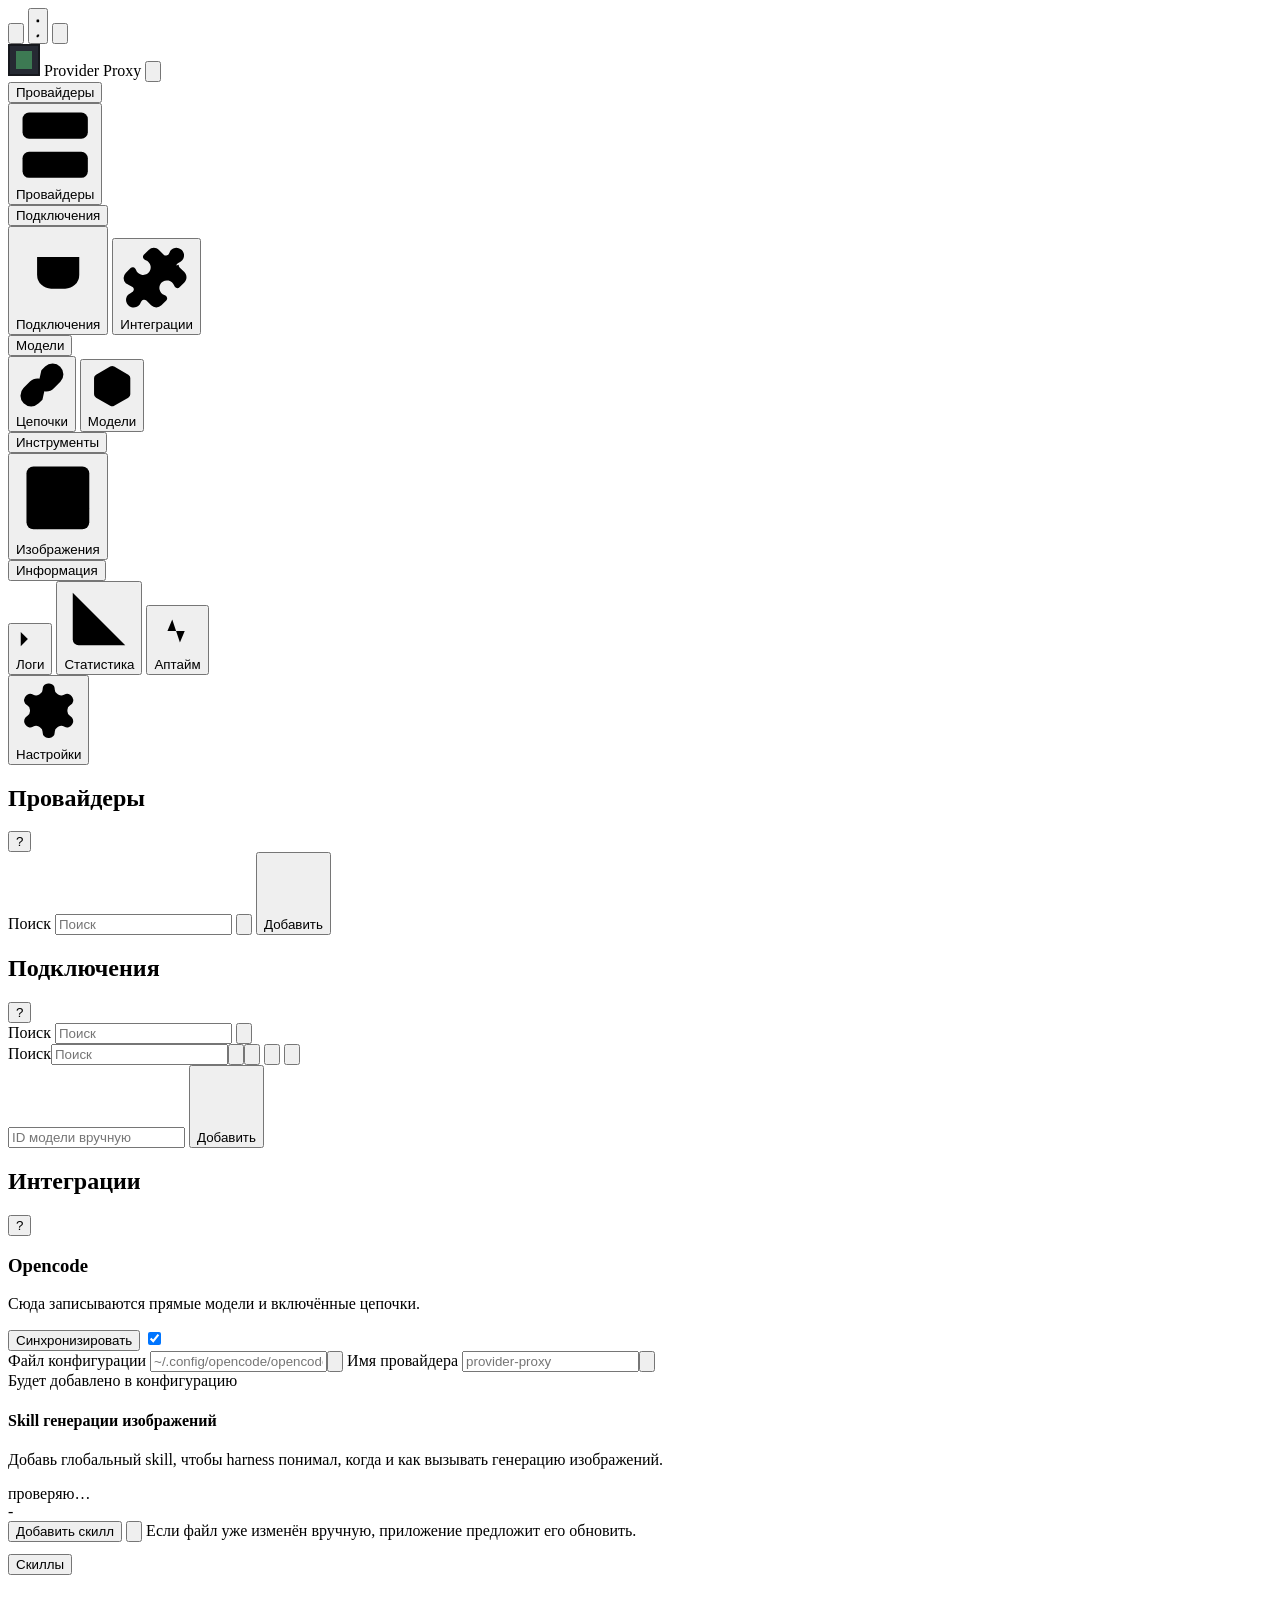
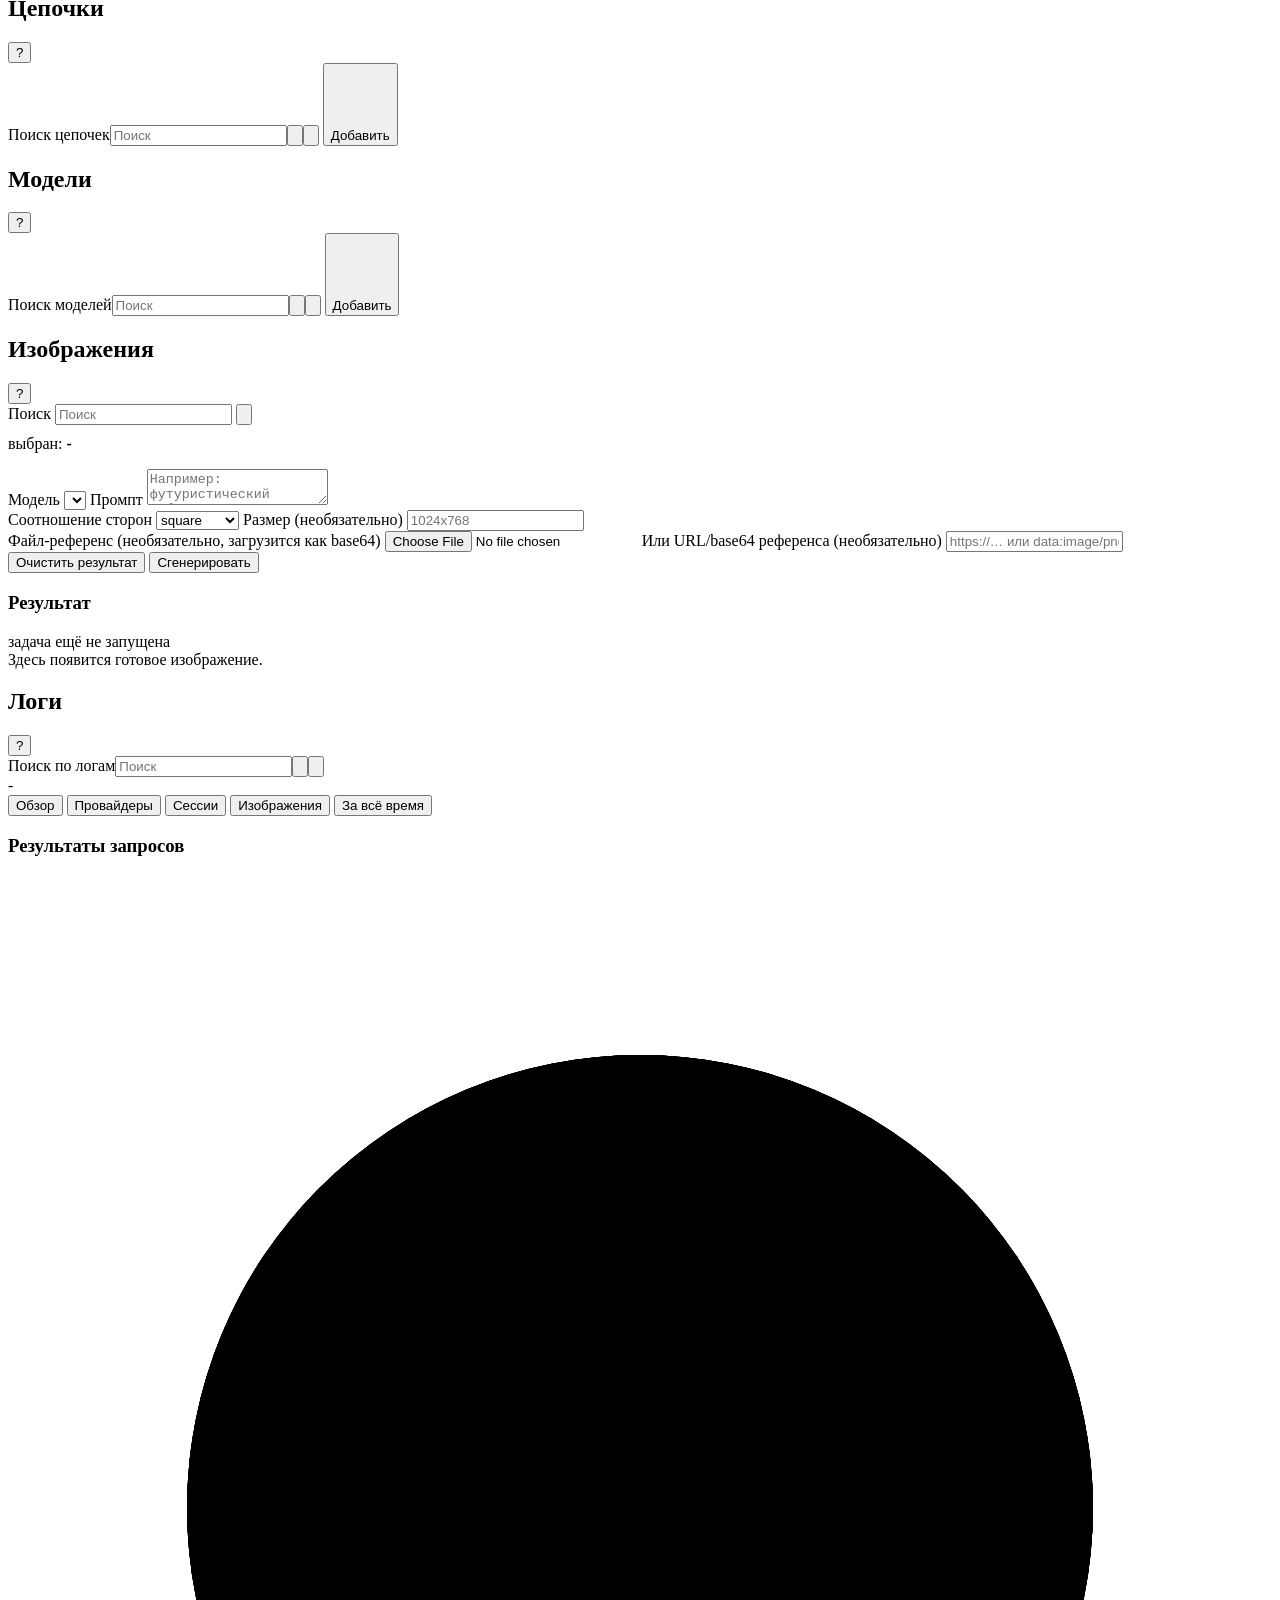
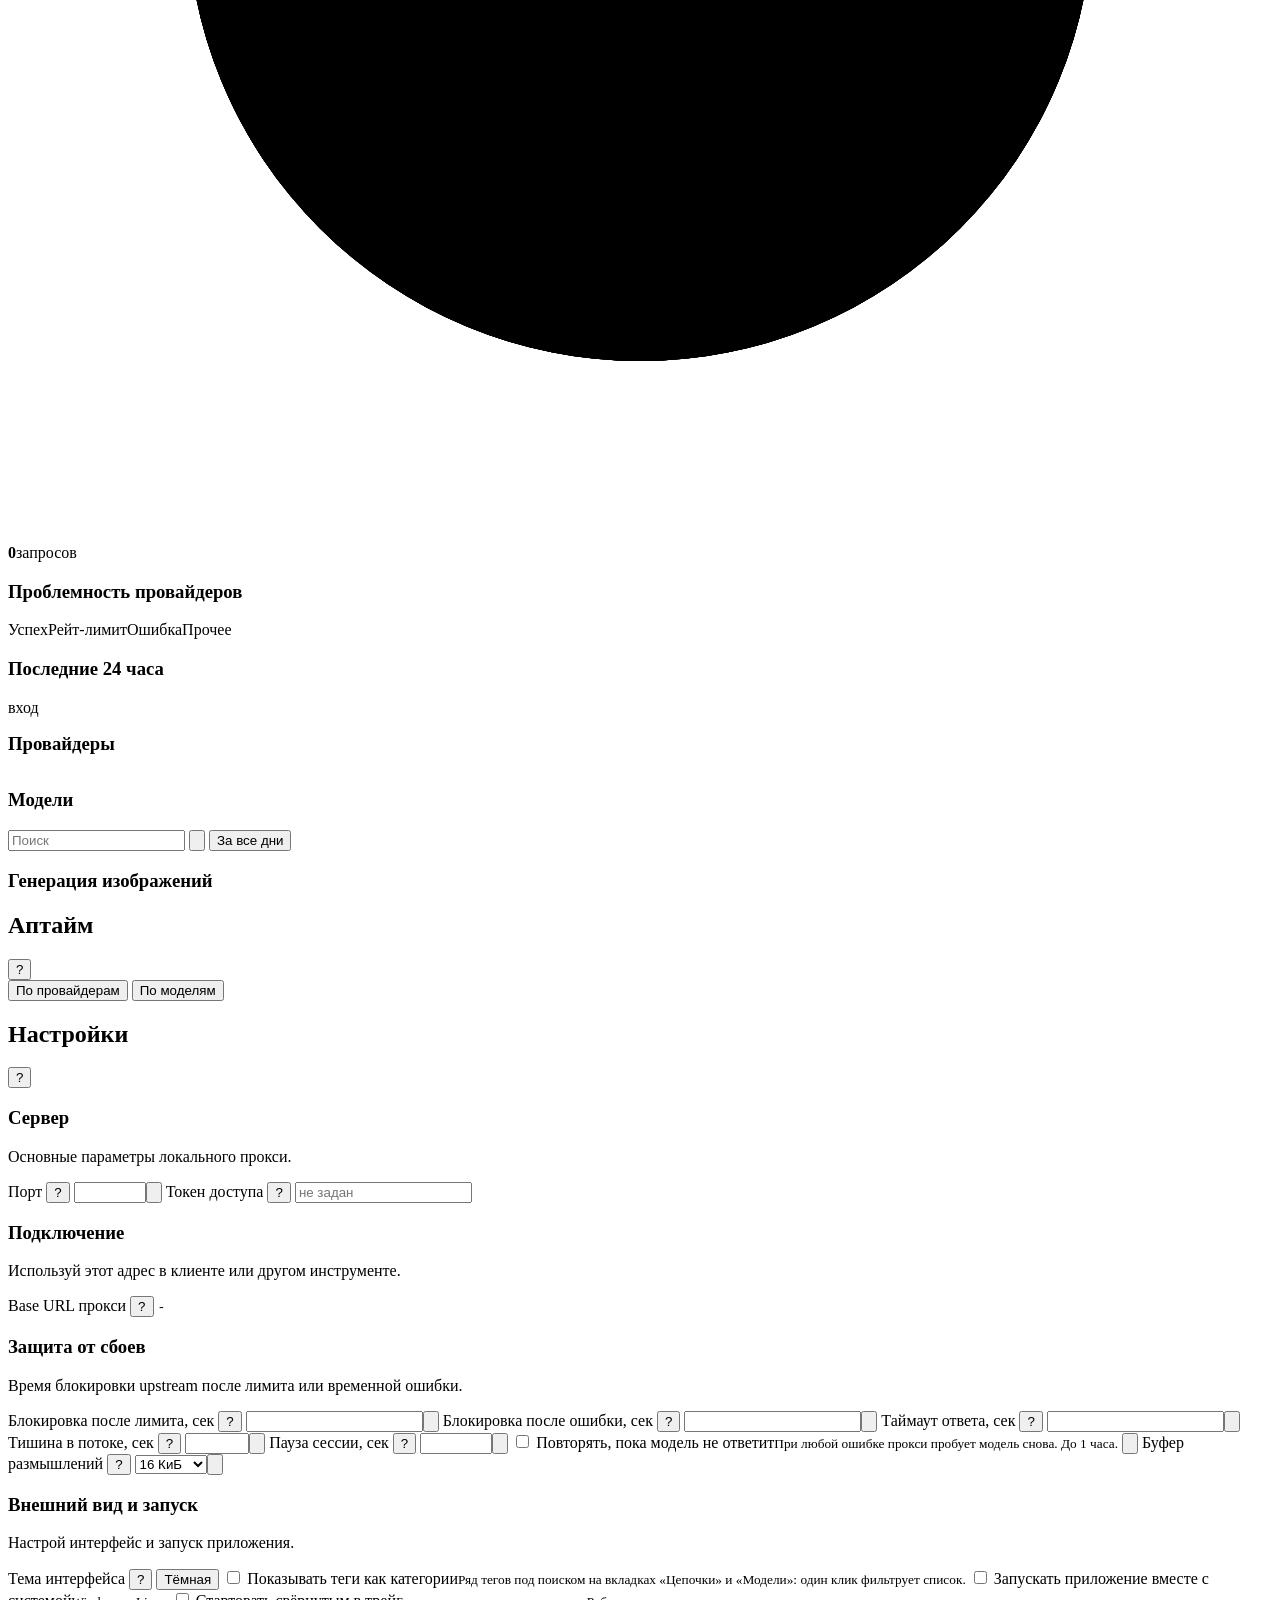
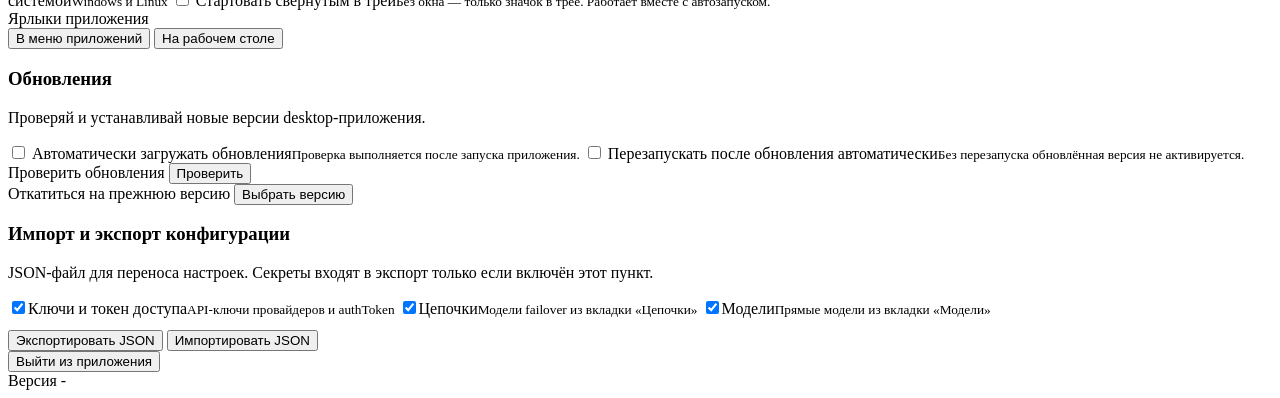
==== commit 545d1f23: "feat(ui): теги, аптайм и правки раундов 3-4 Теги как сущность с реестром, страница аптайма и скрипт " ====
--- a/rust-desktop/frontend/index.html
+++ b/rust-desktop/frontend/index.html
@@ -59,11 +59,12 @@
           <button data-tab="images"><span class="tab-icon" aria-hidden="true"><svg viewBox="0 0 24 24"><rect width="18" height="18" x="3" y="3" rx="2" ry="2"/><circle cx="9" cy="9" r="2"/><path d="m21 15-3.086-3.086a2 2 0 0 0-2.828 0L6 21"/></svg></span><span class="tab-label">Изображения</span></button>
         </div>
       </div>
-      <div class="tab-group" role="group" aria-label="Статистика и логи">
-        <button class="tab-group-toggle" type="button" data-group="stats" aria-expanded="true"><span>Статистика и логи</span></button>
+      <div class="tab-group" role="group" aria-label="Информация">
+        <button class="tab-group-toggle" type="button" data-group="stats" aria-expanded="true"><span>Информация</span></button>
         <div class="tab-group-tabs">
           <button data-tab="logs"><span class="tab-icon" aria-hidden="true"><svg viewBox="0 0 24 24"><polyline points="4 17 10 11 4 5"/><line x1="12" x2="20" y1="19" y2="19"/></svg></span><span class="tab-label">Логи</span></button>
           <button data-tab="usage"><span class="tab-icon" aria-hidden="true"><svg viewBox="0 0 24 24"><path d="M3 3v16a2 2 0 0 0 2 2h16"/><path d="M18 17V9"/><path d="M13 17V5"/><path d="M8 17v-3"/></svg></span><span class="tab-label">Статистика</span></button>
+          <button data-tab="uptime"><span class="tab-icon" aria-hidden="true"><svg viewBox="0 0 24 24"><path d="M3 12h4l2.5-6 4 12 2.5-6h5"/></svg></span><span class="tab-label">Аптайм</span></button>
         </div>
       </div>
       <button id="update-nav-button" class="update-nav-button" type="button" hidden aria-label="Доступно обновление"><span class="update-nav-icon" aria-hidden="true"><svg viewBox="0 0 24 24"><path d="M21 15v4a2 2 0 0 1-2 2H5a2 2 0 0 1-2-2v-4"></path><path d="m7 10 5 5 5-5"></path><path d="M12 15V3"></path></svg></span><span id="update-nav-label">Обновление</span><span class="update-progress" id="update-progress" hidden><span class="update-progress-fill" id="update-progress-fill"></span></span></button>
@@ -153,8 +154,25 @@
         <span id="oc-status" class="muted"></span>
       </div>
       <div id="oc-preview" class="opencode-preview"></div>
+      <div class="skill-card integration-skill-card">
+        <div class="skill-card-head">
+          <div>
+            <h4>Skill генерации изображений</h4>
+            <p>Добавь глобальный skill, чтобы harness понимал, когда и как вызывать генерацию изображений.</p>
+          </div>
+          <span class="skill-status image-skill-status">проверяю…</span>
+        </div>
+        <div class="skill-path image-skill-path">-</div>
+        <div class="row">
+          <button type="button" class="primary image-skill-install">Добавить скилл</button>
+          <button type="button" class="settings-button image-skill-settings" aria-label="Настройки skill" data-tip="Модель по умолчанию для skill">
+            <svg viewBox="0 0 24 24" aria-hidden="true"><path d="M4 6h5m6 0h5M4 12h2m6 0h8M4 18h8m6 0h2"/><circle cx="12" cy="6" r="2"/><circle cx="9" cy="12" r="2"/><circle cx="16" cy="18" r="2"/></svg>
+          </button>
+          <span class="muted">Если файл уже изменён вручную, приложение предложит его обновить.</span>
+        </div>
+      </div>
       <div class="row" style="margin-top:12px">
-        <button type="button" id="integrations-advanced">Расширенные настройки</button>
+        <button type="button" id="integrations-advanced">Скиллы</button>
       </div>
     </div>
   </section>
@@ -168,6 +186,7 @@
       <label class="search-field"><span class="sr-only">Поиск цепочек</span><input id="m-search" type="search" placeholder="Поиск" autocomplete="off"><button id="m-search-filter" class="search-filter" type="button" aria-label="Фильтр цепочек" data-tip="Фильтр" aria-expanded="false"><svg viewBox="0 0 24 24" aria-hidden="true"><path d="M4 5h16l-6.5 8v5.5L10 21v-8Z"></path></svg></button><button id="m-search-clear" class="search-clear" type="button" aria-label="Очистить поиск" data-tip="Очистить"><svg viewBox="0 0 24 24" aria-hidden="true"><path d="m7 7 10 10M17 7 7 17"></path></svg></button></label>
       <button class="primary" id="m-add" type="button"><svg class="button-icon" viewBox="0 0 24 24" aria-hidden="true"><path d="M12 5v14M5 12h14"></path></svg>Добавить</button>
     </div>
+    <div id="m-tag-bar" class="tag-category-bar" role="group" aria-label="Категории цепочек" hidden></div>
     <div id="models"></div>
   </section>
 
@@ -180,6 +199,7 @@
       <label class="search-field"><span class="sr-only">Поиск моделей</span><input id="om-search" type="search" placeholder="Поиск" autocomplete="off"><button id="om-search-filter" class="search-filter" type="button" aria-label="Фильтр моделей" data-tip="Фильтр" aria-expanded="false"><svg viewBox="0 0 24 24" aria-hidden="true"><path d="M4 5h16l-6.5 8v5.5L10 21v-8Z"></path></svg></button><button id="om-search-clear" class="search-clear" type="button" aria-label="Очистить поиск" data-tip="Очистить"><svg viewBox="0 0 24 24" aria-hidden="true"><path d="m7 7 10 10M17 7 7 17"></path></svg></button></label>
       <button class="primary" id="om-add" type="button"><svg class="button-icon" viewBox="0 0 24 24" aria-hidden="true"><path d="M12 5v14M5 12h14"></path></svg>Добавить</button>
     </div>
+    <div id="om-tag-bar" class="tag-category-bar" role="group" aria-label="Категории моделей" hidden></div>
     <div id="opencode-models" class="provider-models"></div>
   </section>
 
@@ -200,7 +220,7 @@
     </div>
     <div class="row" style="margin-top:10px">
       <span class="muted">выбран:</span>
-      <span id="ig-provider-current" class="provider-current"><strong>—</strong></span>
+      <span id="ig-provider-current" class="provider-current"><strong>-</strong></span>
     </div>
     <div class="image-layout" style="margin-top:16px">
       <form id="ig-form" class="image-form">
@@ -254,7 +274,7 @@
     <div class="log-controls">
       <label class="search-field"><span class="sr-only">Поиск по логам</span><input id="log-search" type="search" placeholder="Поиск" aria-label="Поиск"><button id="log-filter-menu" class="search-filter" type="button" aria-label="Фильтр событий" data-tip="Фильтр" aria-expanded="false"><svg viewBox="0 0 24 24" aria-hidden="true"><path d="M4 5h16l-6.5 8v5.5L10 21v-8Z"></path></svg></button><button id="log-search-clear" class="search-clear" type="button" aria-label="Очистить поиск" data-tip="Очистить"><svg viewBox="0 0 24 24" aria-hidden="true"><path d="m7 7 10 10M17 7 7 17"></path></svg></button></label>
     </div>
-    <div class="logbox" id="logbox">—</div>
+    <div class="logbox" id="logbox">-</div>
     <div class="log-pager" id="log-pager"></div>
   </section>
 
@@ -331,12 +351,29 @@
     <div class="usage-panel" data-panel="images">
       <h3>Генерация изображений</h3>
       <div class="tiles" id="u-image-tiles"></div>
-      <div class="card" id="u-image-recent" style="margin-top:10px"></div>
-      <table id="u-images"></table>
+      <div class="last-models">
+        <article class="card last-model-card" id="u-image-last-generate"></article>
+        <article class="card last-model-card" id="u-image-last-edit"></article>
+      </div>
     </div>
     <div class="usage-panel" data-panel="lifetime">
       <div class="tiles" id="u-lifetime-tiles"></div>
     </div>
+  </section>
+
+  <section data-tab="uptime">
+    <div class="section-head">
+      <h2>Аптайм</h2>
+      <button type="button" class="field-help" data-hint="Доступность провайдеров и моделей по данным скрипта аптайма." aria-label="Что на вкладке «Аптайм»">?</button>
+    </div>
+    <!-- Both views are placeholders: the tab exists so the section has a home,
+         the contents land in a later change. -->
+    <div id="uptime-groups" class="usage-groups" role="tablist" aria-label="Разрезы аптайма">
+      <button type="button" class="usage-group active" data-uptime-group="providers" role="tab" aria-selected="true">По провайдерам</button>
+      <button type="button" class="usage-group" data-uptime-group="models" role="tab" aria-selected="false">По моделям</button>
+    </div>
+    <div class="uptime-panel active" data-uptime-panel="providers"></div>
+    <div class="uptime-panel" data-uptime-panel="models"></div>
   </section>
 
   <section data-tab="settings" class="settings-page">
@@ -370,7 +407,7 @@
           <span class="field-label">Base URL прокси
             <button type="button" class="field-help" data-hint="Этот адрес вписывается в клиент как OpenAI-совместимый endpoint." aria-label="Что такое Base URL прокси">?</button>
           </span>
-          <code id="s-base-url" class="settings-value">—</code>
+          <code id="s-base-url" class="settings-value">-</code>
         </div>
       </div>
       <div class="settings-block wide">
@@ -438,6 +475,10 @@
             </span>
             <button type="button" id="s-theme-open" class="theme-open-button"><span id="s-theme-current">Тёмная</span></button>
           </label>
+          <label class="setting-option" id="s-tag-categories-wrap">
+            <input id="s-tag-categories" type="checkbox">
+            <span>Показывать теги как категории<small>Ряд тегов под поиском на вкладках «Цепочки» и «Модели»: один клик фильтрует список.</small></span>
+          </label>
           <label class="setting-option" id="s-autostart-wrap">
             <input id="s-autostart" type="checkbox">
             <span>Запускать приложение вместе с системой<small id="s-autostart-help">Windows и Linux</small></span>
@@ -495,7 +536,7 @@
     <div class="settings-page-actions">
       <button type="button" id="settings-shutdown" class="danger">Выйти из приложения</button>
     </div>
-    <div class="settings-version">Версия <span id="s-version">—</span></div>
+    <div class="settings-version">Версия <span id="s-version">-</span></div>
   </section>
 
   <div class="status" id="status" role="status" aria-live="polite"></div>
@@ -524,20 +565,42 @@
         <span class="field-label">Ключ API
           <button type="button" class="field-help" data-hint="Секретный ключ доступа к провайдеру." aria-label="Что значит «Ключ API»">?</button>
         </span>
-        <input id="dp-key" type="password" placeholder="sk-...">
+        <span class="reset-input">
+          <input id="dp-key" type="password" placeholder="sk-...">
+          <button type="button" id="dp-key-reveal" class="field-reset" aria-label="Показать ключ" aria-pressed="false" data-tip="Показать ключ"><svg viewBox="0 0 24 24" aria-hidden="true"><path d="M2 12s3.5-7 10-7 10 7 10 7-3.5 7-10 7S2 12 2 12Z"></path><circle cx="12" cy="12" r="3"></circle></svg></button>
+        </span>
       </label>
-      <label for="dp-homepage">
-        <span class="field-label">Домашняя страница (опционально)
-          <button type="button" class="field-help" data-hint="Добавляет кнопку открытия страницы." aria-label="Что значит «Домашняя страница»">?</button>
-        </span>
-        <input id="dp-homepage" placeholder="https://provider.example">
-      </label>
-      <label for="dp-checkin">
-        <span class="field-label">Страница чек-ина (опционально)
-          <button type="button" class="field-help" data-hint="добавляет кнопку для открытия страницы чек-ина (ежедневного бонуса)." aria-label="Что значит «Страница чек-ина»">?</button>
-        </span>
-        <input id="dp-checkin" placeholder="https://provider.example/checkin">
-      </label>
+      <!-- Everything past the three required fields stays folded: the common
+           edit is the URL or the key, and an open wall of optional inputs
+           buried them. -->
+      <details id="dp-more" class="dialog-more">
+        <summary><svg class="dialog-more-icon" viewBox="0 0 24 24" aria-hidden="true"><path d="m9 6 6 6-6 6"></path></svg><span>Дополнительно</span></summary>
+        <label for="dp-homepage">
+          <span class="field-label">Домашняя страница (опционально)
+            <button type="button" class="field-help" data-hint="Добавляет кнопку открытия страницы." aria-label="Что значит «Домашняя страница»">?</button>
+          </span>
+          <input id="dp-homepage" placeholder="https://provider.example">
+        </label>
+        <label for="dp-checkin">
+          <span class="field-label">Страница чек-ина (опционально)
+            <button type="button" class="field-help" data-hint="добавляет кнопку для открытия страницы чек-ина (ежедневного бонуса)." aria-label="Что значит «Страница чек-ина»">?</button>
+          </span>
+          <input id="dp-checkin" placeholder="https://provider.example/checkin">
+        </label>
+        <div class="field-block">
+          <span class="field-label">Скрипт аптайма (опционально)
+            <button type="button" class="field-help" data-hint="Python-скрипт, который печатает JSON вида {&quot;bars&quot;:[{&quot;label&quot;:&quot;модель&quot;,&quot;percent&quot;:97.5}]} в stdout. Переменные окружения: PP_PROXY_URL, PP_PROXY_TOKEN, PP_PROVIDER, PP_MODELS_API." aria-label="Что значит «Скрипт аптайма»">?</button>
+          </span>
+          <div class="file-pick">
+            <label class="file-pick-button">
+              <input id="dp-uptime-file" type="file" accept=".py,.python,.txt,text/x-python,text/plain">
+              <span>Выбрать файл</span>
+            </label>
+            <span id="dp-uptime-name" class="file-pick-name muted">файл не выбран</span>
+            <button type="button" id="dp-uptime-clear" class="icon-action" data-tip="Убрать скрипт" aria-label="Убрать скрипт" hidden><svg viewBox="0 0 24 24" aria-hidden="true"><path d="M3 6h18"></path><path d="M8 6V4h8v2"></path><path d="M19 6l-1 14H6L5 6"></path><path d="M10 11v6M14 11v6"></path></svg></button>
+          </div>
+        </div>
+      </details>
     </div>
       <div class="dialog-actions">
       <button type="button" id="dp-delete" class="danger" hidden>Удалить</button>
@@ -557,6 +620,10 @@
       <label>Название цепочки
         <input id="dm-name" required placeholder="claude-sonnet" aria-label="Название цепочки">
       </label>
+      <div class="dialog-tag-row">
+        <span class="field-label">Теги</span>
+        <div id="dm-tags" class="tag-picker" role="group" aria-label="Теги цепочки"></div>
+      </div>
       <div class="dm-current-line" id="dm-current-line"><strong>Порядок цепочки</strong></div>
       <div id="dm-chain" class="chain-editor" aria-live="polite"></div>
       <div class="pm-splitter" aria-hidden="true"></div>
@@ -578,13 +645,17 @@
   <form method="dialog" id="dom-form" class="dialog-form">
     <div class="dialog-header"><h3 id="dom-title">Добавить модель</h3></div>
     <div class="dialog-body direct-model-dialog-body">
+      <div class="dialog-tag-row">
+        <span class="field-label">Теги</span>
+        <div id="dom-tags" class="tag-picker" role="group" aria-label="Теги модели"></div>
+      </div>
       <div class="dom-providers-pane">
         <label class="search-field"><span class="sr-only">Поиск провайдера</span><input id="dom-provider-filter" placeholder="Поиск провайдера" autocomplete="off"><button id="dom-provider-filter-clear" class="search-clear" type="button" aria-label="Очистить поиск" data-tip="Очистить"><svg viewBox="0 0 24 24" aria-hidden="true"><path d="m7 7 10 10M17 7 7 17"></path></svg></button></label>
         <div id="dom-provider-options" class="provider-options" role="listbox" aria-label="Провайдеры для модели"></div>
       </div>
       <div class="pm-splitter" aria-hidden="true"></div>
       <div class="dom-models-pane">
-        <div id="dom-provider-current" class="dom-current-line"><strong>—</strong></div>
+        <div id="dom-provider-current" class="dom-current-line"><strong>-</strong></div>
         <div class="filter-bar pm-filter-row">
           <label class="search-field"><span class="sr-only">Поиск моделей</span><input id="dom-filter" placeholder="Поиск"><button id="dom-filter-tick" class="search-filter" type="button" aria-label="Фильтр моделей" data-tip="Фильтр" aria-expanded="false"><svg viewBox="0 0 24 24" aria-hidden="true"><path d="M4 5h16l-6.5 8v5.5L10 21v-8Z"></path></svg></button><button id="dom-filter-clear" class="search-clear" type="button" aria-label="Очистить поиск" data-tip="Очистить"><svg viewBox="0 0 24 24" aria-hidden="true"><path d="m7 7 10 10M17 7 7 17"></path></svg></button></label>
           <button id="dom-filter-menu" class="pm-icon-button" type="button" aria-label="Действия с моделями" data-tip="Действия" aria-expanded="false"><svg viewBox="0 0 24 24" aria-hidden="true"><circle cx="12" cy="5" r="1.6"></circle><circle cx="12" cy="12" r="1.6"></circle><circle cx="12" cy="19" r="1.6"></circle></svg></button>
@@ -613,13 +684,9 @@
         <span class="filter-result" id="all-sessions-count"></span>
       </div>
       <div id="all-sessions-table"></div>
-      <!-- Page controls sit in a drawer so a short table keeps no empty pager row. -->
-      <div class="pager-drawer" id="all-sessions-drawer" hidden>
-        <button type="button" class="pager-drawer-toggle" id="all-sessions-drawer-toggle" aria-expanded="false" aria-controls="all-sessions-pager">Страницы</button>
-        <div class="pager-drawer-body" id="all-sessions-pager" hidden></div>
-      </div>
-    </div>
-    <div class="dialog-actions">
+    </div>
+    <div class="dialog-actions">
+      <div id="all-sessions-pager"></div>
       <button value="close">Закрыть</button>
     </div>
   </form>
@@ -632,7 +699,7 @@
       <h3 id="dms-title">Параметры модели</h3>
     </div>
     <div class="dialog-body">
-      <div class="provider-current" style="margin-bottom:14px"><strong id="dms-model">—</strong></div>
+      <div class="provider-current" style="margin-bottom:14px"><strong id="dms-model">-</strong></div>
       <label>Тип модели
         <select id="dms-kind">
           <option value="chat">Обычная (chat)</option>
@@ -651,28 +718,17 @@
   </form>
 </dialog>
 
-<!-- Диалог: расширенные настройки интеграций -->
+<!-- Диалог: скиллы -->
 <dialog id="dlg-integrations-advanced" aria-labelledby="integrations-advanced-title">
   <form method="dialog" class="dialog-form">
-    <div class="dialog-header"><h3 id="integrations-advanced-title">Расширенные настройки</h3></div>
+    <div class="dialog-header"><h3 id="integrations-advanced-title">Скиллы</h3></div>
     <div class="dialog-body">
-      <div class="skill-card integration-skill-card">
-        <div class="skill-card-head">
-          <div>
-            <h3>Skill генерации изображений</h3>
-            <p>Добавь глобальный skill, чтобы harness понимал, когда и как вызывать генерацию изображений.</p>
-          </div>
-          <span id="image-skill-status" class="skill-status">проверяю…</span>
-        </div>
-        <div id="image-skill-path" class="skill-path">—</div>
-        <div class="row">
-          <button type="button" id="image-skill-install" class="primary">Добавить скилл</button>
-          <button type="button" id="image-skill-settings" class="settings-button" aria-label="Настройки skill" data-tip="Модель по умолчанию для skill">
-            <svg viewBox="0 0 24 24" aria-hidden="true"><path d="M4 6h5m6 0h5M4 12h2m6 0h8M4 18h8m6 0h2"/><circle cx="12" cy="6" r="2"/><circle cx="9" cy="12" r="2"/><circle cx="16" cy="18" r="2"/></svg>
-          </button>
-          <span class="muted">Если файл уже изменён вручную, приложение предложит его обновить.</span>
-        </div>
-      </div>
+      <div class="log-filter-tabs" role="tablist" aria-label="Разделы скиллов">
+        <button type="button" data-skills-tab="installed" class="active" role="tab" aria-selected="true">Установленные</button>
+        <button type="button" data-skills-tab="browse" role="tab" aria-selected="false">Браузер</button>
+      </div>
+      <div class="skills-panel" data-skills-panel="installed"></div>
+      <div class="skills-panel" data-skills-panel="browse" hidden></div>
     </div>
     <div class="dialog-actions">
       <button value="close">Закрыть</button>
@@ -685,11 +741,11 @@
   <form method="dialog" id="image-settings-form" class="dialog-form settings-form">
     <div class="dialog-header">
       <h3 id="image-settings-title">Модель по умолчанию для skill</h3>
-      <p id="image-settings-help">Провайдер и модель, которые skill генерации изображений использует, если в задаче не указана другая модель.</p>
+      <p id="image-settings-help">Провайдер и модель, которые skill генерации изображений использует по умолчанию: и на вкладке изображений, и при запуске skill, если в задаче не указана другая модель.</p>
     </div>
     <div class="dialog-body">
       <div class="skill-card">
-        <div class="skill-card-head"><div><h4>Модель по умолчанию</h4><p>Будет выбрана на вкладке изображений при открытии приложения.</p></div></div>
+        <div class="skill-card-head"><div><h4>Модель по умолчанию</h4><p>Эта модель выбирается на вкладке изображений при открытии приложения и используется, когда skill запускается без явной модели.</p></div></div>
         <div class="row"><label style="flex:1">Провайдер<select id="ig-default-provider"></select></label><label style="flex:1">Модель<select id="ig-default-model"></select></label></div>
       </div>
     </div>
@@ -815,6 +871,47 @@
   </div>
 </dialog>
 
+<!-- Диалог: аптайм моделей провайдера -->
+<dialog id="dlg-uptime" aria-labelledby="uptime-title">
+  <form method="dialog" class="dialog-form">
+    <div class="dialog-header">
+      <h3 id="uptime-title">Аптайм</h3>
+      <span id="uptime-meta" class="muted"></span>
+    </div>
+    <div class="dialog-body" id="uptime-body"></div>
+    <div class="dialog-actions">
+      <button type="button" id="uptime-refresh">Обновить</button>
+      <button type="button" id="uptime-close">Закрыть</button>
+    </div>
+  </form>
+</dialog>
+
+<!-- Диалог: теги -->
+<dialog id="dlg-tags" aria-labelledby="tags-title">
+  <form method="dialog" id="tags-form" class="dialog-form">
+    <div class="dialog-header">
+      <h3 id="tags-title">Теги</h3>
+    </div>
+    <div class="dialog-body">
+      <div id="tags-list" class="tag-registry"></div>
+      <div class="tag-registry-search">
+        <label class="search-field">
+          <input id="tags-search" type="search" placeholder="Поиск" aria-label="Поиск тега" autocomplete="off">
+        </label>
+        <div class="tag-registry-pager" id="tags-pager" hidden></div>
+      </div>
+      <div class="row tag-registry-add">
+        <input id="tags-new" placeholder="новый тег" aria-label="Новый тег" autocomplete="off">
+        <button type="button" id="tags-add" class="icon-action" aria-label="Добавить тег" data-tip="Добавить"><svg viewBox="0 0 24 24" aria-hidden="true"><path d="M12 5v14M5 12h14"></path></svg></button>
+      </div>
+    </div>
+    <div class="dialog-actions">
+      <button type="button" id="tags-cancel">Отмена</button>
+      <button value="save" class="primary">Сохранить</button>
+    </div>
+  </form>
+</dialog>
+
 <!-- Меню поиска: фильтры или действия, открывается кнопкой внутри поля -->
 <div id="search-menu" class="search-menu" role="menu" hidden></div>
 
@@ -825,6 +922,7 @@
 <link rel="stylesheet" href="/css/components.css">
 <link rel="stylesheet" href="/css/pages.css">
 <script src="/js/core.js"></script>
+<script src="/js/tags.js"></script>
 <script src="/js/providers.js"></script>
 <script src="/js/dialogs-provider.js"></script>
 <script src="/js/dialogs-chain.js"></script>
@@ -835,5 +933,6 @@
 <script src="/js/tabs.js"></script>
 <script src="/js/logs.js"></script>
 <script src="/js/usage.js"></script>
+<script src="/js/uptime.js"></script>
 </body>
 </html>
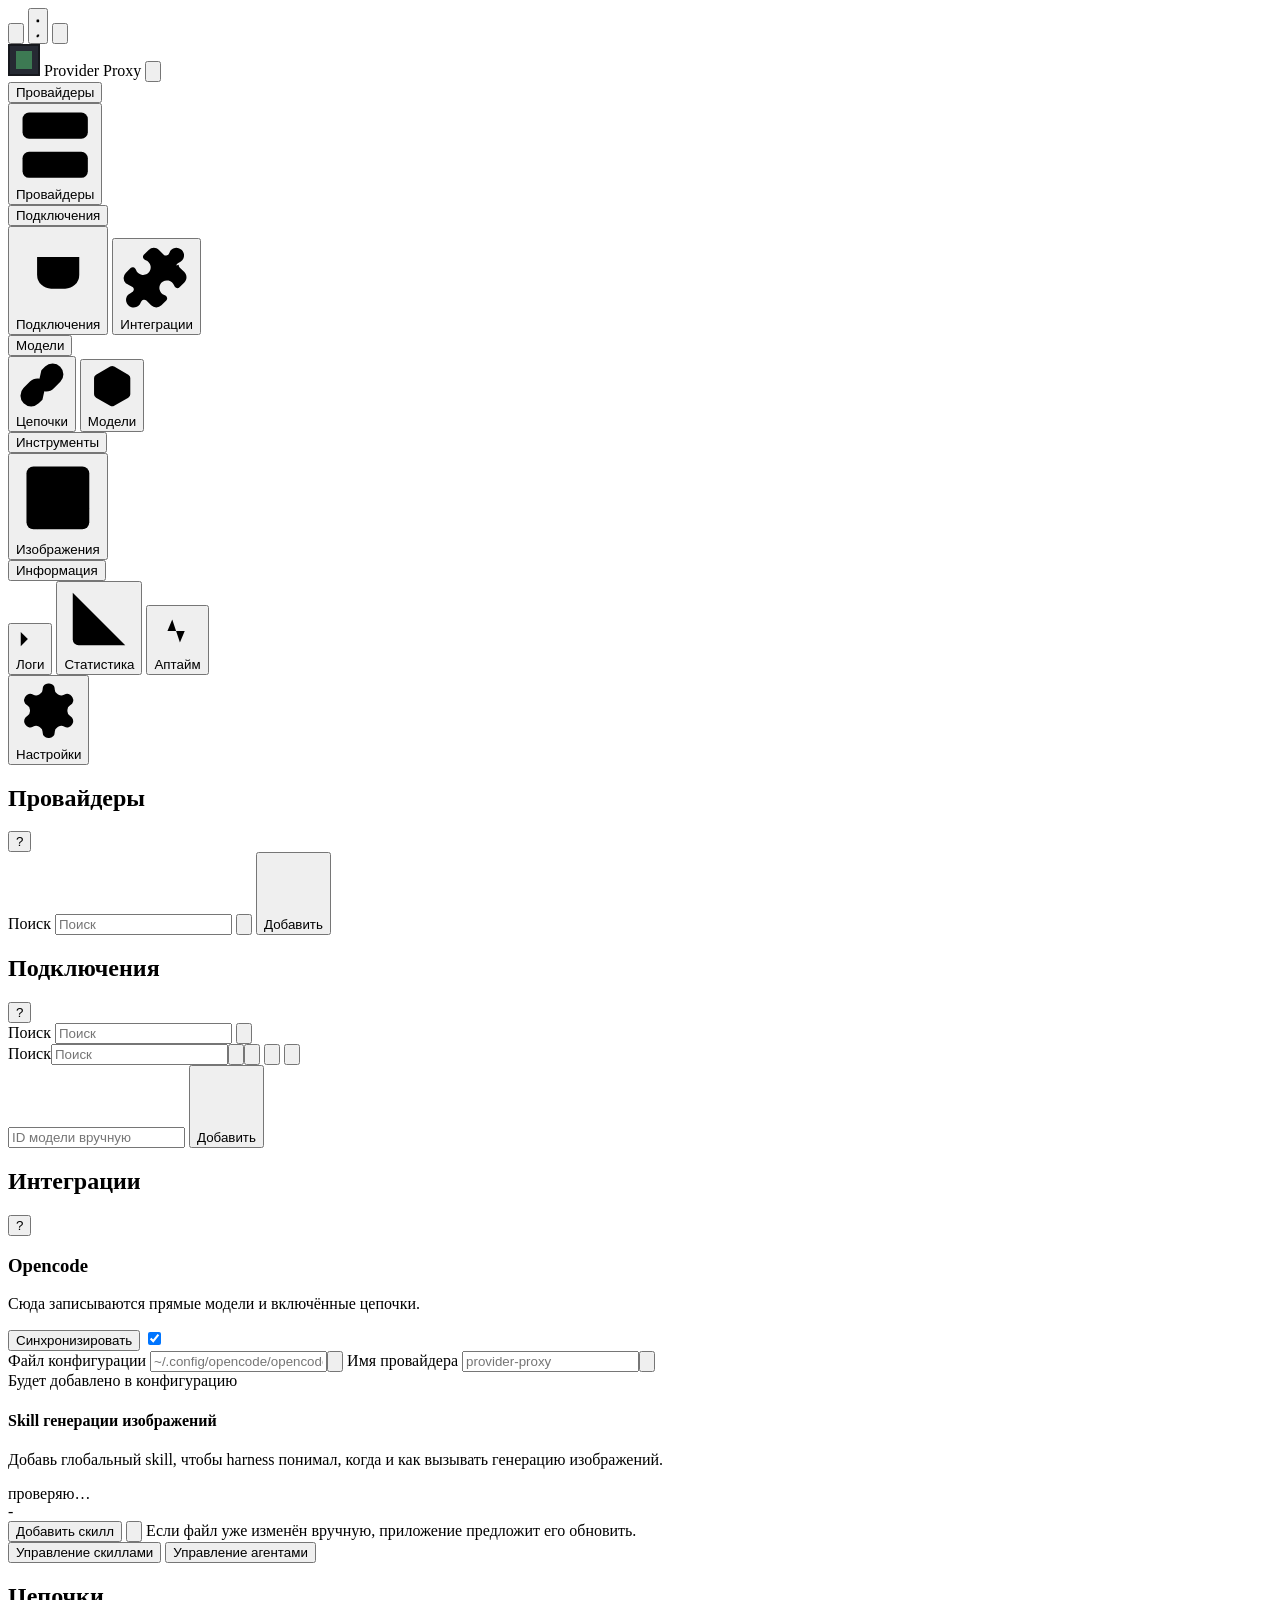
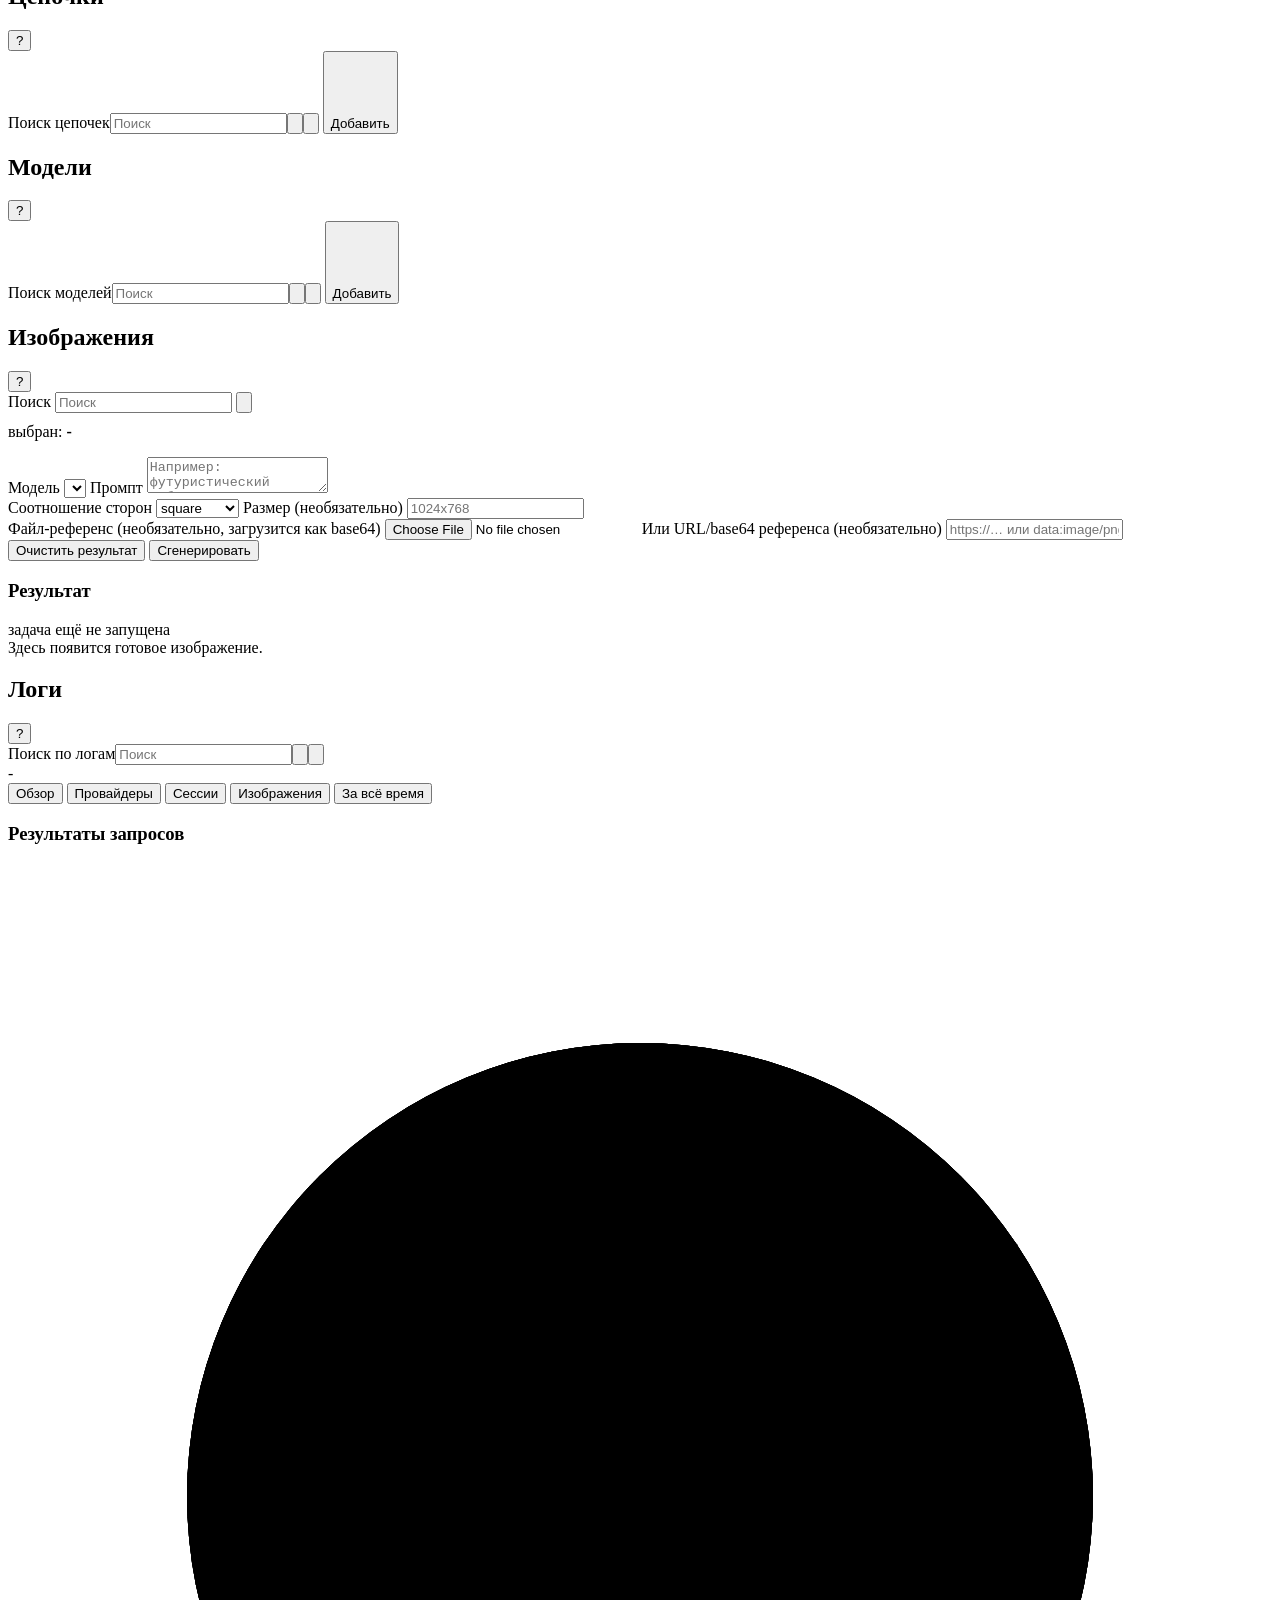
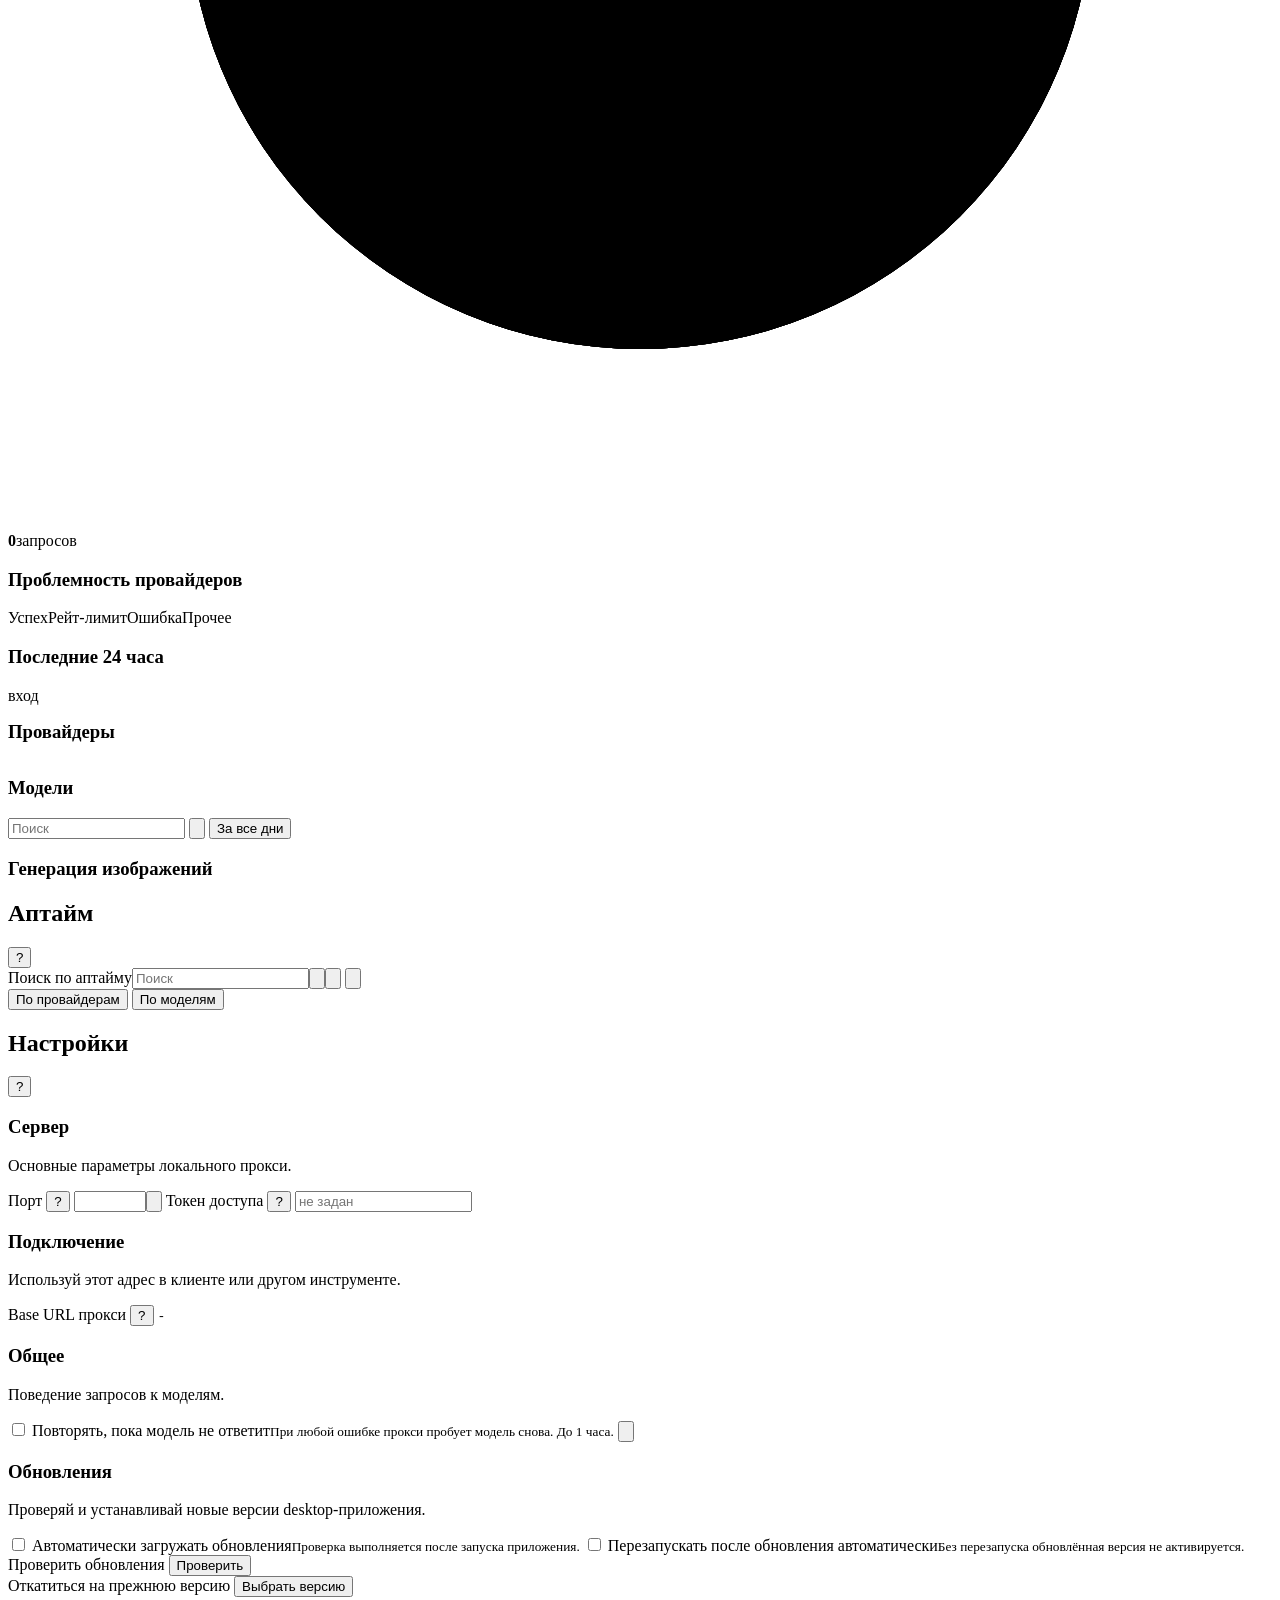
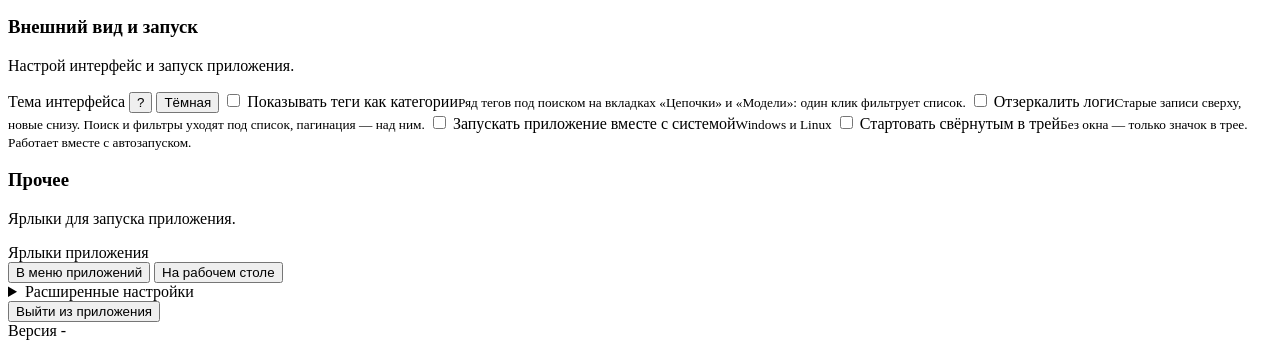
==== commit 2803e9b8: "feat: аптайм, ранжирование цепочек и агенты OpenCode Цепочки ранжируются по приоритету, внешнему апт" ====
--- a/rust-desktop/frontend/index.html
+++ b/rust-desktop/frontend/index.html
@@ -67,9 +67,9 @@
           <button data-tab="uptime"><span class="tab-icon" aria-hidden="true"><svg viewBox="0 0 24 24"><path d="M3 12h4l2.5-6 4 12 2.5-6h5"/></svg></span><span class="tab-label">Аптайм</span></button>
         </div>
       </div>
-      <button id="update-nav-button" class="update-nav-button" type="button" hidden aria-label="Доступно обновление"><span class="update-nav-icon" aria-hidden="true"><svg viewBox="0 0 24 24"><path d="M21 15v4a2 2 0 0 1-2 2H5a2 2 0 0 1-2-2v-4"></path><path d="m7 10 5 5 5-5"></path><path d="M12 15V3"></path></svg></span><span id="update-nav-label">Обновление</span><span class="update-progress" id="update-progress" hidden><span class="update-progress-fill" id="update-progress-fill"></span></span></button>
     </div>
     <div class="tabs-splitter" aria-hidden="true"></div>
+    <button id="update-nav-button" class="update-nav-button" type="button" hidden aria-label="Доступно обновление"><span class="update-nav-icon" aria-hidden="true"><svg viewBox="0 0 24 24"><path d="M21 15v4a2 2 0 0 1-2 2H5a2 2 0 0 1-2-2v-4"></path><path d="m7 10 5 5 5-5"></path><path d="M12 15V3"></path></svg></span><span id="update-nav-label">Обновление</span><span class="update-progress" id="update-progress" hidden><span class="update-progress-fill" id="update-progress-fill"></span></span></button>
     <button class="settings-nav-button" data-tab="settings" type="button"><span class="settings-nav-icon" aria-hidden="true"><svg viewBox="0 0 24 24"><path d="M12.22 2h-.44a2 2 0 0 0-2 2v.18a2 2 0 0 1-1 1.73l-.43.25a2 2 0 0 1-2 0l-.15-.08a2 2 0 0 0-2.73.73l-.22.38a2 2 0 0 0 .73 2.73l.15.1a2 2 0 0 1 1 1.72v.51a2 2 0 0 1-1 1.74l-.15.09a2 2 0 0 0-.73 2.73l.22.38a2 2 0 0 0 2.73.73l.15-.08a2 2 0 0 1 2 0l.43.25a2 2 0 0 1 1 1.73V20a2 2 0 0 0 2 2h.44a2 2 0 0 0 2-2v-.18a2 2 0 0 1 1-1.73l.43-.25a2 2 0 0 1 2 0l.15.08a2 2 0 0 0 2.73-.73l.22-.38a2 2 0 0 0-.73-2.73l-.15-.09a2 2 0 0 1-1-1.74v-.5a2 2 0 0 1 1-1.74l.15-.09a2 2 0 0 0 .73-2.73l-.22-.38a2 2 0 0 0-2.73-.73l-.15.08a2 2 0 0 1-2 0l-.43-.25a2 2 0 0 1-1-1.73V4a2 2 0 0 0-2-2z"></path><circle cx="12" cy="12" r="3"></circle></svg></span><span class="tab-label">Настройки</span></button>
   </nav>
 
@@ -171,8 +171,9 @@
           <span class="muted">Если файл уже изменён вручную, приложение предложит его обновить.</span>
         </div>
       </div>
-      <div class="row" style="margin-top:12px">
-        <button type="button" id="integrations-advanced">Скиллы</button>
+      <div class="integration-management" role="group" aria-label="Управление интеграциями">
+        <button type="button" id="integrations-advanced">Управление скиллами</button>
+        <button type="button" id="integrations-agents">Управление агентами</button>
       </div>
     </div>
   </section>
@@ -271,11 +272,11 @@
         <h2>Логи</h2>
       <button type="button" class="field-help" data-hint="Записи прокси: переключения между провайдерами, ошибки апстримов и ответы моделей." aria-label="Что на вкладке «Логи»">?</button>
     </div>
+    <div class="log-pager" id="log-pager"></div>
     <div class="log-controls">
       <label class="search-field"><span class="sr-only">Поиск по логам</span><input id="log-search" type="search" placeholder="Поиск" aria-label="Поиск"><button id="log-filter-menu" class="search-filter" type="button" aria-label="Фильтр событий" data-tip="Фильтр" aria-expanded="false"><svg viewBox="0 0 24 24" aria-hidden="true"><path d="M4 5h16l-6.5 8v5.5L10 21v-8Z"></path></svg></button><button id="log-search-clear" class="search-clear" type="button" aria-label="Очистить поиск" data-tip="Очистить"><svg viewBox="0 0 24 24" aria-hidden="true"><path d="m7 7 10 10M17 7 7 17"></path></svg></button></label>
     </div>
     <div class="logbox" id="logbox">-</div>
-    <div class="log-pager" id="log-pager"></div>
   </section>
 
   <section data-tab="usage">
@@ -366,14 +367,17 @@
       <h2>Аптайм</h2>
       <button type="button" class="field-help" data-hint="Доступность провайдеров и моделей по данным скрипта аптайма." aria-label="Что на вкладке «Аптайм»">?</button>
     </div>
-    <!-- Both views are placeholders: the tab exists so the section has a home,
-         the contents land in a later change. -->
+    <div class="filter-bar uptime-filter-bar">
+      <label class="search-field"><span class="sr-only">Поиск по аптайму</span><input id="uptime-search" type="search" placeholder="Поиск" autocomplete="off"><button id="uptime-search-filter" class="search-filter" type="button" aria-label="Фильтр аптайма" data-tip="Фильтр" aria-expanded="false"><svg viewBox="0 0 24 24" aria-hidden="true"><path d="M4 5h16l-6.5 8v5.5L10 21v-8Z"></path></svg></button><button id="uptime-search-clear" class="search-clear" type="button" aria-label="Очистить поиск" data-tip="Очистить"><svg viewBox="0 0 24 24" aria-hidden="true"><path d="m7 7 10 10M17 7 7 17"></path></svg></button></label>
+      <div id="uptime-tab-window" class="uptime-window" role="group" aria-label="Окно аптайма" hidden></div>
+      <button type="button" id="uptime-tab-refresh" class="pm-icon-button" aria-label="Обновить аптайм" data-tip="Обновить аптайм"><svg viewBox="0 0 24 24" aria-hidden="true"><path d="M21 12a9 9 0 1 1-2.64-6.36L21 8"></path><path d="M21 3v5h-5"></path></svg></button>
+    </div>
     <div id="uptime-groups" class="usage-groups" role="tablist" aria-label="Разрезы аптайма">
       <button type="button" class="usage-group active" data-uptime-group="providers" role="tab" aria-selected="true">По провайдерам</button>
       <button type="button" class="usage-group" data-uptime-group="models" role="tab" aria-selected="false">По моделям</button>
     </div>
-    <div class="uptime-panel active" data-uptime-panel="providers"></div>
-    <div class="uptime-panel" data-uptime-panel="models"></div>
+    <div class="uptime-panel active" data-uptime-panel="providers"><div id="uptime-providers"></div></div>
+    <div class="uptime-panel" data-uptime-panel="models"><div id="uptime-models"></div></div>
   </section>
 
   <section data-tab="settings" class="settings-page">
@@ -411,58 +415,36 @@
         </div>
       </div>
       <div class="settings-block wide">
-        <h3>Защита от сбоев</h3>
-        <p>Время блокировки upstream после лимита или временной ошибки.</p>
-        <div class="settings-grid reset-grid">
-          <label for="s-limit">
-            <span class="field-label">Блокировка после лимита, сек
-              <button type="button" class="field-help" data-hint="Сколько не отправлять запросы к провайдеру после ответа 429 или исчерпания квоты." aria-label="Что значит «Блокировка после лимита»">?</button>
-            </span>
-            <span class="reset-input"><input id="s-limit" type="number" min="1" step="1" inputmode="numeric"><button type="button" class="field-reset" data-reset="s-limit" aria-label="Сбросить блокировку после лимита" data-tip="Сбросить"><svg viewBox="0 0 24 24" aria-hidden="true"><path d="M3 12a9 9 0 1 0 2.64-6.36L3 8"></path><path d="M3 3v5h5"></path></svg></button></span>
-          </label>
-          <label for="s-error">
-            <span class="field-label">Блокировка после ошибки, сек
-              <button type="button" class="field-help" data-hint="Сколько не отправлять запросы после сетевой ошибки или ответа 5xx." aria-label="Что значит «Блокировка после ошибки»">?</button>
-            </span>
-            <span class="reset-input"><input id="s-error" type="number" min="1" step="1" inputmode="numeric"><button type="button" class="field-reset" data-reset="s-error" aria-label="Сбросить блокировку после ошибки" data-tip="Сбросить"><svg viewBox="0 0 24 24" aria-hidden="true"><path d="M3 12a9 9 0 1 0 2.64-6.36L3 8"></path><path d="M3 3v5h5"></path></svg></button></span>
-          </label>
-          <label for="s-header">
-            <span class="field-label">Таймаут ответа, сек
-              <button type="button" class="field-help" data-hint="Ожидание заголовков ответа. Пока стрим идёт, таймаут не считается." aria-label="Что значит «Таймаут ответа»">?</button>
-            </span>
-            <span class="reset-input"><input id="s-header" type="number" min="1" step="1" inputmode="numeric"><button type="button" class="field-reset" data-reset="s-header" aria-label="Сбросить таймаут ответа" data-tip="Сбросить"><svg viewBox="0 0 24 24" aria-hidden="true"><path d="M3 12a9 9 0 1 0 2.64-6.36L3 8"></path><path d="M3 3v5h5"></path></svg></button></span>
-          </label>
-          <label for="s-stream-idle">
-            <span class="field-label">Тишина в потоке, сек
-              <button type="button" class="field-help" data-hint="Сколько ждать хоть одного байта от провайдера после ответа 200. Если молчит дольше — попытка считается неудачной и цепочка берёт следующего." aria-label="Что значит «Тишина в потоке»">?</button>
-            </span>
-            <span class="reset-input"><input id="s-stream-idle" type="number" min="10" max="3600" step="1" inputmode="numeric"><button type="button" class="field-reset" data-reset="s-stream-idle" aria-label="Сбросить тишину в потоке" data-tip="Сбросить"><svg viewBox="0 0 24 24" aria-hidden="true"><path d="M3 12a9 9 0 1 0 2.64-6.36L3 8"></path><path d="M3 3v5h5"></path></svg></button></span>
-          </label>
-          <label for="s-session-gap">
-            <span class="field-label">Пауза сессии, сек
-              <button type="button" class="field-help" data-hint="Длительность сессии — сумма пауз между запросами. Пауза длиннее этого значения считается простоем и не входит в длительность." aria-label="Что значит «Пауза сессии»">?</button>
-            </span>
-            <span class="reset-input"><input id="s-session-gap" type="number" min="30" max="86400" step="1" inputmode="numeric"><button type="button" class="field-reset" data-reset="s-session-gap" aria-label="Сбросить паузу сессии" data-tip="Сбросить"><svg viewBox="0 0 24 24" aria-hidden="true"><path d="M3 12a9 9 0 1 0 2.64-6.36L3 8"></path><path d="M3 3v5h5"></path></svg></button></span>
-          </label>
+        <h3>Общее</h3>
+        <p>Поведение запросов к моделям.</p>
+        <div class="settings-grid">
           <label class="setting-option reset-option" id="s-retry-forever-wrap">
             <input id="s-retry-forever" type="checkbox">
             <span>Повторять, пока модель не ответит<small>При любой ошибке прокси пробует модель снова. До 1 часа.</small></span>
             <button type="button" class="field-reset" data-reset="s-retry-forever" aria-label="Сбросить повторение запросов" data-tip="Сбросить"><svg viewBox="0 0 24 24" aria-hidden="true"><path d="M3 12a9 9 0 1 0 2.64-6.36L3 8"></path><path d="M3 3v5h5"></path></svg></button>
           </label>
-          <label for="s-pending-buffer">
-            <span class="field-label">Буфер размышлений
-              <button type="button" class="field-help" data-hint="Сколько модель может думать вслух, прежде чем прокси сочтёт попытку пустой и перейдёт к следующей. Больше — терпимее к долгим размышлениям, но больше памяти на активный запрос." aria-label="Что значит «Буфер размышлений»">?</button>
-            </span>
-            <span class="reset-input"><select id="s-pending-buffer">
-              <option value="16384">16 КиБ</option>
-              <option value="262144">256 КиБ</option>
-              <option value="1048576">1 МиБ</option>
-              <option value="2097152">2 МиБ</option>
-              <option value="4194304">4 МиБ</option>
-              <option value="8388608">8 МиБ</option>
-              <option value="16777216">16 МиБ</option>
-            </select><button type="button" class="field-reset" data-reset="s-pending-buffer" aria-label="Сбросить буфер размышлений" data-tip="Сбросить"><svg viewBox="0 0 24 24" aria-hidden="true"><path d="M3 12a9 9 0 1 0 2.64-6.36L3 8"></path><path d="M3 3v5h5"></path></svg></button></span>
-          </label>
+        </div>
+      </div>
+      <div class="settings-block">
+        <h3>Обновления</h3>
+        <p>Проверяй и устанавливай новые версии desktop-приложения.</p>
+        <div class="settings-grid">
+          <label class="setting-option" id="s-auto-update-wrap">
+            <input id="s-auto-update" type="checkbox">
+            <span>Автоматически загружать обновления<small id="s-auto-update-help">Проверка выполняется после запуска приложения.</small></span>
+          </label>
+          <label class="setting-option" id="s-auto-restart-wrap">
+            <input id="s-auto-restart" type="checkbox">
+            <span>Перезапускать после обновления автоматически<small>Без перезапуска обновлённая версия не активируется.</small></span>
+          </label>
+          <div class="setting-option setting-action" id="s-check-update-wrap">
+            <span>Проверить обновления</span>
+            <button type="button" id="s-check-update">Проверить</button>
+          </div>
+          <div class="setting-option setting-action" id="s-rollback-wrap">
+            <span>Откатиться на прежнюю версию</span>
+            <button type="button" id="s-rollback-open">Выбрать версию</button>
+          </div>
         </div>
       </div>
       <div class="settings-block">
@@ -479,6 +461,10 @@
             <input id="s-tag-categories" type="checkbox">
             <span>Показывать теги как категории<small>Ряд тегов под поиском на вкладках «Цепочки» и «Модели»: один клик фильтрует список.</small></span>
           </label>
+          <label class="setting-option" id="s-logs-reversed-wrap">
+            <input id="s-logs-reversed" type="checkbox">
+            <span>Отзеркалить логи<small>Старые записи сверху, новые снизу. Поиск и фильтры уходят под список, пагинация — над ним.</small></span>
+          </label>
           <label class="setting-option" id="s-autostart-wrap">
             <input id="s-autostart" type="checkbox">
             <span>Запускать приложение вместе с системой<small id="s-autostart-help">Windows и Linux</small></span>
@@ -487,6 +473,12 @@
             <input id="s-autostart-tray" type="checkbox">
             <span>Стартовать свёрнутым в трей<small id="s-autostart-tray-help">Без окна — только значок в трее. Работает вместе с автозапуском.</small></span>
           </label>
+        </div>
+      </div>
+      <div class="settings-block">
+        <h3>Прочее</h3>
+        <p>Ярлыки для запуска приложения.</p>
+        <div class="settings-grid">
           <div class="setting-option setting-action" id="s-shortcut-wrap">
             <span>Ярлыки приложения</span>
             <div class="row shortcut-actions">
@@ -496,42 +488,97 @@
           </div>
         </div>
       </div>
-      <div class="settings-block">
-        <h3>Обновления</h3>
-        <p>Проверяй и устанавливай новые версии desktop-приложения.</p>
-        <div class="settings-grid">
-          <label class="setting-option" id="s-auto-update-wrap">
-            <input id="s-auto-update" type="checkbox">
-            <span>Автоматически загружать обновления<small id="s-auto-update-help">Проверка выполняется после запуска приложения.</small></span>
-          </label>
-          <label class="setting-option" id="s-auto-restart-wrap">
-            <input id="s-auto-restart" type="checkbox">
-            <span>Перезапускать после обновления автоматически<small>Без перезапуска обновлённая версия не активируется.</small></span>
-          </label>
-          <div class="setting-option setting-action" id="s-check-update-wrap">
-            <span>Проверить обновления</span>
-            <button type="button" id="s-check-update">Проверить</button>
-          </div>
-          <div class="setting-option setting-action" id="s-rollback-wrap">
-            <span>Откатиться на прежнюю версию</span>
-            <button type="button" id="s-rollback-open">Выбрать версию</button>
-          </div>
-        </div>
-      </div>
-      <div class="settings-block wide">
-        <h3>Импорт и экспорт конфигурации</h3>
-        <p>JSON-файл для переноса настроек. Секреты входят в экспорт только если включён этот пункт.</p>
-        <div class="settings-grid">
-          <label class="setting-option"><input id="config-export-keys" type="checkbox" checked><span>Ключи и токен доступа<small>API-ключи провайдеров и authToken</small></span></label>
-          <label class="setting-option"><input id="config-export-chains" type="checkbox" checked><span>Цепочки<small>Модели failover из вкладки «Цепочки»</small></span></label>
-          <label class="setting-option"><input id="config-export-models" type="checkbox" checked><span>Модели<small>Прямые модели из вкладки «Модели»</small></span></label>
-        </div>
-        <div class="row" style="margin-top:12px">
-          <button type="button" id="config-export">Экспортировать JSON</button>
-          <button type="button" id="config-import">Импортировать JSON</button>
-          <input id="config-import-file" type="file" accept="application/json,.json" hidden>
-        </div>
-      </div>
+      <details class="settings-block wide settings-advanced">
+        <summary>Расширенные настройки</summary>
+        <div class="settings-page-grid">
+        <div class="settings-block wide">
+          <h3>Защита от сбоев</h3>
+          <p>Время блокировки upstream после лимита или временной ошибки.</p>
+          <div class="settings-grid reset-grid">
+            <label for="s-limit">
+              <span class="field-label">Блокировка после лимита, сек
+                <button type="button" class="field-help" data-hint="Сколько не отправлять запросы к провайдеру после ответа 429 или исчерпания квоты." aria-label="Что значит «Блокировка после лимита»">?</button>
+              </span>
+              <span class="reset-input"><input id="s-limit" type="number" min="1" step="1" inputmode="numeric"><button type="button" class="field-reset" data-reset="s-limit" aria-label="Сбросить блокировку после лимита" data-tip="Сбросить"><svg viewBox="0 0 24 24" aria-hidden="true"><path d="M3 12a9 9 0 1 0 2.64-6.36L3 8"></path><path d="M3 3v5h5"></path></svg></button></span>
+            </label>
+            <label for="s-error">
+              <span class="field-label">Блокировка после ошибки, сек
+                <button type="button" class="field-help" data-hint="Сколько не отправлять запросы после сетевой ошибки или ответа 5xx." aria-label="Что значит «Блокировка после ошибки»">?</button>
+              </span>
+              <span class="reset-input"><input id="s-error" type="number" min="1" step="1" inputmode="numeric"><button type="button" class="field-reset" data-reset="s-error" aria-label="Сбросить блокировку после ошибки" data-tip="Сбросить"><svg viewBox="0 0 24 24" aria-hidden="true"><path d="M3 12a9 9 0 1 0 2.64-6.36L3 8"></path><path d="M3 3v5h5"></path></svg></button></span>
+            </label>
+            <label for="s-single">
+              <span class="field-label">Блок одиночной модели, сек
+                <button type="button" class="field-help" data-hint="Сколько не отправлять запросы к модели, у которой в цепочке нет запасной: блокируется после того же, что и остальные, но не дольше этого значения. Этот же предел — сколько ждать полностью заблокированную цепочку, прежде чем снять блоки и попробовать снова." aria-label="Что значит «Блок одиночной модели»">?</button>
+              </span>
+              <span class="reset-input"><input id="s-single" type="number" min="1" max="3600" step="1" inputmode="numeric"><button type="button" class="field-reset" data-reset="s-single" aria-label="Сбросить блок одиночной модели" data-tip="Сбросить"><svg viewBox="0 0 24 24" aria-hidden="true"><path d="M3 12a9 9 0 1 0 2.64-6.36L3 8"></path><path d="M3 3v5h5"></path></svg></button></span>
+            </label>
+            <label for="s-header">
+              <span class="field-label">Таймаут ответа, сек
+                <button type="button" class="field-help" data-hint="Ожидание заголовков ответа. Пока стрим идёт, таймаут не считается." aria-label="Что значит «Таймаут ответа»">?</button>
+              </span>
+              <span class="reset-input"><input id="s-header" type="number" min="1" step="1" inputmode="numeric"><button type="button" class="field-reset" data-reset="s-header" aria-label="Сбросить таймаут ответа" data-tip="Сбросить"><svg viewBox="0 0 24 24" aria-hidden="true"><path d="M3 12a9 9 0 1 0 2.64-6.36L3 8"></path><path d="M3 3v5h5"></path></svg></button></span>
+            </label>
+            <label for="s-stream-idle">
+              <span class="field-label">Тишина в потоке, сек
+                <button type="button" class="field-help" data-hint="Сколько ждать хоть одного байта от провайдера после ответа 200. Если молчит дольше — попытка считается неудачной и цепочка берёт следующего." aria-label="Что значит «Тишина в потоке»">?</button>
+              </span>
+              <span class="reset-input"><input id="s-stream-idle" type="number" min="10" max="3600" step="1" inputmode="numeric"><button type="button" class="field-reset" data-reset="s-stream-idle" aria-label="Сбросить тишину в потоке" data-tip="Сбросить"><svg viewBox="0 0 24 24" aria-hidden="true"><path d="M3 12a9 9 0 1 0 2.64-6.36L3 8"></path><path d="M3 3v5h5"></path></svg></button></span>
+            </label>
+            <label for="s-session-gap">
+              <span class="field-label">Пауза сессии, сек
+                <button type="button" class="field-help" data-hint="Длительность сессии — сумма пауз между запросами. Пауза длиннее этого значения считается простоем и не входит в длительность." aria-label="Что значит «Пауза сессии»">?</button>
+              </span>
+              <span class="reset-input"><input id="s-session-gap" type="number" min="30" max="86400" step="1" inputmode="numeric"><button type="button" class="field-reset" data-reset="s-session-gap" aria-label="Сбросить паузу сессии" data-tip="Сбросить"><svg viewBox="0 0 24 24" aria-hidden="true"><path d="M3 12a9 9 0 1 0 2.64-6.36L3 8"></path><path d="M3 3v5h5"></path></svg></button></span>
+            </label>
+            <label for="s-pending-buffer">
+              <span class="field-label">Буфер размышлений
+                <button type="button" class="field-help" data-hint="Сколько модель может думать вслух, прежде чем прокси сочтёт попытку пустой и перейдёт к следующей. Больше — терпимее к долгим размышлениям, но больше памяти на активный запрос." aria-label="Что значит «Буфер размышлений»">?</button>
+              </span>
+              <span class="reset-input"><select id="s-pending-buffer">
+                <option value="16384">16 КиБ</option>
+                <option value="262144">256 КиБ</option>
+                <option value="1048576">1 МиБ</option>
+                <option value="2097152">2 МиБ</option>
+                <option value="4194304">4 МиБ</option>
+                <option value="8388608">8 МиБ</option>
+                <option value="16777216">16 МиБ</option>
+              </select><button type="button" class="field-reset" data-reset="s-pending-buffer" aria-label="Сбросить буфер размышлений" data-tip="Сбросить"><svg viewBox="0 0 24 24" aria-hidden="true"><path d="M3 12a9 9 0 1 0 2.64-6.36L3 8"></path><path d="M3 3v5h5"></path></svg></button></span>
+            </label>
+          </div>
+        </div>
+          <div class="settings-block">
+            <h3>Аптайм</h3>
+            <p>Фоновое обновление и аптайм цепочек.</p>
+            <div class="settings-grid">
+              <label for="s-uptime-refresh">
+                <span class="field-label">Обновлять аптайм, мин
+                  <button type="button" class="field-help" data-hint="Раз в столько минут опрашивать провайдеров со скриптом аптайма, по очереди. 0 — не обновлять автоматически; вручную аптайм всё равно доступен." aria-label="Что значит «Обновлять аптайм»">?</button>
+                </span>
+                <span class="reset-input"><input id="s-uptime-refresh" type="number" min="0" max="1440" step="1" inputmode="numeric"><button type="button" class="field-reset" data-reset="s-uptime-refresh" aria-label="Сбросить период обновления аптайма" data-tip="Сбросить"><svg viewBox="0 0 24 24" aria-hidden="true"><path d="M3 12a9 9 0 1 0 2.64-6.36L3 8"></path><path d="M3 3v5h5"></path></svg></button></span>
+              </label>
+              <label class="setting-option" id="s-uptime-chain-average-wrap">
+                <input id="s-uptime-chain-average" type="checkbox">
+                <span>Аптайм цепочки по среднему<small>По умолчанию у цепочки берётся лучший аптайм её моделей: одна живая модель держит цепочку. Среднее показывает всю цепочку.</small></span>
+              </label>
+            </div>
+          </div>
+        <div class="settings-block wide">
+          <h3>Импорт и экспорт конфигурации</h3>
+          <p>JSON-файл для переноса настроек. Секреты входят в экспорт только если включён этот пункт.</p>
+          <div class="settings-grid">
+            <label class="setting-option"><input id="config-export-keys" type="checkbox" checked><span>Ключи и токен доступа<small>API-ключи провайдеров и authToken</small></span></label>
+            <label class="setting-option"><input id="config-export-chains" type="checkbox" checked><span>Цепочки<small>Модели failover из вкладки «Цепочки»</small></span></label>
+            <label class="setting-option"><input id="config-export-models" type="checkbox" checked><span>Модели<small>Прямые модели из вкладки «Модели»</small></span></label>
+          </div>
+          <div class="row" style="margin-top:12px">
+            <button type="button" id="config-export">Экспортировать JSON</button>
+            <button type="button" id="config-import">Импортировать JSON</button>
+            <input id="config-import-file" type="file" accept="application/json,.json" hidden>
+          </div>
+        </div>
+        </div>
+      </details>
     </div>
     <div class="settings-page-actions">
       <button type="button" id="settings-shutdown" class="danger">Выйти из приложения</button>
@@ -592,11 +639,10 @@
             <button type="button" class="field-help" data-hint="Python-скрипт, который печатает JSON вида {&quot;bars&quot;:[{&quot;label&quot;:&quot;модель&quot;,&quot;percent&quot;:97.5}]} в stdout. Переменные окружения: PP_PROXY_URL, PP_PROXY_TOKEN, PP_PROVIDER, PP_MODELS_API." aria-label="Что значит «Скрипт аптайма»">?</button>
           </span>
           <div class="file-pick">
-            <label class="file-pick-button">
-              <input id="dp-uptime-file" type="file" accept=".py,.python,.txt,text/x-python,text/plain">
-              <span>Выбрать файл</span>
-            </label>
+            <button type="button" id="dp-uptime-pick" class="file-pick-button">Выбрать файл</button>
+            <input id="dp-uptime-file" class="file-pick-input" type="file" accept=".py,.python,.txt,text/x-python,text/plain">
             <span id="dp-uptime-name" class="file-pick-name muted">файл не выбран</span>
+            <button type="button" id="dp-uptime-reload" class="icon-action" data-tip="Перечитать файл" aria-label="Перечитать файл" hidden><svg viewBox="0 0 24 24" aria-hidden="true"><path d="M21 12a9 9 0 1 1-2.64-6.36L21 8"></path><path d="M21 3v5h-5"></path></svg></button>
             <button type="button" id="dp-uptime-clear" class="icon-action" data-tip="Убрать скрипт" aria-label="Убрать скрипт" hidden><svg viewBox="0 0 24 24" aria-hidden="true"><path d="M3 6h18"></path><path d="M8 6V4h8v2"></path><path d="M19 6l-1 14H6L5 6"></path><path d="M10 11v6M14 11v6"></path></svg></button>
           </div>
         </div>
@@ -732,6 +778,38 @@
     </div>
     <div class="dialog-actions">
       <button value="close">Закрыть</button>
+    </div>
+  </form>
+</dialog>
+
+<!-- Диалог: управление агентами OpenCode -->
+<dialog id="dlg-integration-agents" aria-labelledby="integration-agents-title">
+  <form method="dialog" class="dialog-form">
+    <div class="dialog-header">
+      <h3 id="integration-agents-title">Управление агентами</h3>
+      <p>Выбери модель для фоновых задач OpenCode. Основная модель сессии не меняется.</p>
+    </div>
+    <div class="dialog-body agent-settings-list">
+      <label class="agent-setting" for="agent-compaction">
+        <span><strong>Compaction</strong><small>Сжатие истории диалога</small></span>
+        <select id="agent-compaction"></select>
+      </label>
+      <label class="agent-setting" for="agent-explore">
+        <span><strong>Explore</strong><small>Поиск и исследование без правок</small></span>
+        <select id="agent-explore"></select>
+      </label>
+      <label class="agent-setting" for="agent-title">
+        <span><strong>Title</strong><small>Создание названия сессии</small></span>
+        <select id="agent-title"></select>
+      </label>
+      <label class="agent-setting" for="agent-summary">
+        <span><strong>Summary</strong><small>Краткая сводка сессии</small></span>
+        <select id="agent-summary"></select>
+      </label>
+      <p id="agent-settings-status" class="muted" role="status"></p>
+    </div>
+    <div class="dialog-actions">
+      <button type="button" id="integration-agents-cancel">Закрыть</button>
     </div>
   </form>
 </dialog>
